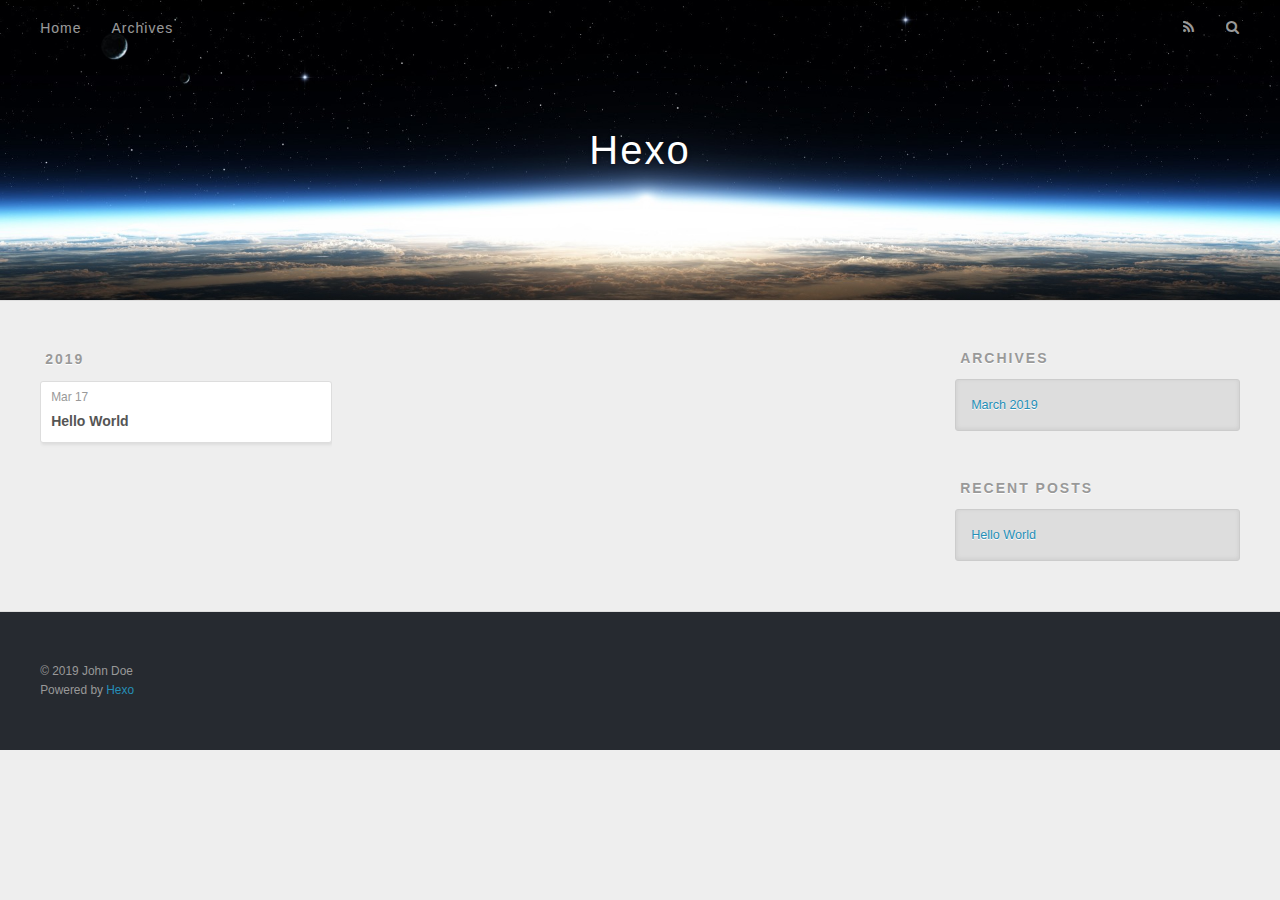
==== archives/index.html @ 3cbba515 "Site updated: 2019-03-17 15:54:15" ====
<!DOCTYPE html>
<html>
<head><meta name="generator" content="Hexo 3.8.0">
  <meta charset="utf-8">
  

  
  <title>Archives | Hexo</title>
  <meta name="viewport" content="width=device-width, initial-scale=1, maximum-scale=1">
  <meta property="og:type" content="website">
<meta property="og:title" content="Hexo">
<meta property="og:url" content="https://mydiplomacy.github.io/archives/index.html">
<meta property="og:site_name" content="Hexo">
<meta property="og:locale" content="default">
<meta name="twitter:card" content="summary">
<meta name="twitter:title" content="Hexo">
  
    <link rel="alternate" href="/atom.xml" title="Hexo" type="application/atom+xml">
  
  
    <link rel="icon" href="/favicon.png">
  
  
    <link href="//fonts.googleapis.com/css?family=Source+Code+Pro" rel="stylesheet" type="text/css">
  
  <link rel="stylesheet" href="/css/style.css">
</head>
</html>
<body>
  <div id="container">
    <div id="wrap">
      <header id="header">
  <div id="banner"></div>
  <div id="header-outer" class="outer">
    <div id="header-title" class="inner">
      <h1 id="logo-wrap">
        <a href="/" id="logo">Hexo</a>
      </h1>
      
    </div>
    <div id="header-inner" class="inner">
      <nav id="main-nav">
        <a id="main-nav-toggle" class="nav-icon"></a>
        
          <a class="main-nav-link" href="/">Home</a>
        
          <a class="main-nav-link" href="/archives">Archives</a>
        
      </nav>
      <nav id="sub-nav">
        
          <a id="nav-rss-link" class="nav-icon" href="/atom.xml" title="RSS Feed"></a>
        
        <a id="nav-search-btn" class="nav-icon" title="Search"></a>
      </nav>
      <div id="search-form-wrap">
        <form action="//google.com/search" method="get" accept-charset="UTF-8" class="search-form"><input type="search" name="q" class="search-form-input" placeholder="Search"><button type="submit" class="search-form-submit">&#xF002;</button><input type="hidden" name="sitesearch" value="https://mydiplomacy.github.io"></form>
      </div>
    </div>
  </div>
</header>
      <div class="outer">
        <section id="main">
  
  
    
    
      
      
      <section class="archives-wrap">
        <div class="archive-year-wrap">
          <a href="/archives/2019" class="archive-year">2019</a>
        </div>
        <div class="archives">
    
    <article class="archive-article archive-type-post">
  <div class="archive-article-inner">
    <header class="archive-article-header">
      <a href="/2019/03/17/hello-world/" class="archive-article-date">
  <time datetime="2019-03-17T07:29:22.862Z" itemprop="datePublished">Mar 17</time>
</a>
      
  
    <h1 itemprop="name">
      <a class="archive-article-title" href="/2019/03/17/hello-world/">Hello World</a>
    </h1>
  

    </header>
  </div>
</article>
  
  
    </div></section>
  


</section>
        
          <aside id="sidebar">
  
    

  
    

  
    
  
    
  <div class="widget-wrap">
    <h3 class="widget-title">Archives</h3>
    <div class="widget">
      <ul class="archive-list"><li class="archive-list-item"><a class="archive-list-link" href="/archives/2019/03/">March 2019</a></li></ul>
    </div>
  </div>


  
    
  <div class="widget-wrap">
    <h3 class="widget-title">Recent Posts</h3>
    <div class="widget">
      <ul>
        
          <li>
            <a href="/2019/03/17/hello-world/">Hello World</a>
          </li>
        
      </ul>
    </div>
  </div>

  
</aside>
        
      </div>
      <footer id="footer">
  
  <div class="outer">
    <div id="footer-info" class="inner">
      &copy; 2019 John Doe<br>
      Powered by <a href="http://hexo.io/" target="_blank">Hexo</a>
    </div>
  </div>
</footer>
    </div>
    <nav id="mobile-nav">
  
    <a href="/" class="mobile-nav-link">Home</a>
  
    <a href="/archives" class="mobile-nav-link">Archives</a>
  
</nav>
    

<script src="//ajax.googleapis.com/ajax/libs/jquery/2.0.3/jquery.min.js"></script>


  <link rel="stylesheet" href="/fancybox/jquery.fancybox.css">
  <script src="/fancybox/jquery.fancybox.pack.js"></script>


<script src="/js/script.js"></script>



  </div>
</body>
</html>
---- css/style.css ----
body {
  width: 100%;
}
body:before,
body:after {
  content: "";
  display: table;
}
body:after {
  clear: both;
}
html,
body,
div,
span,
applet,
object,
iframe,
h1,
h2,
h3,
h4,
h5,
h6,
p,
blockquote,
pre,
a,
abbr,
acronym,
address,
big,
cite,
code,
del,
dfn,
em,
img,
ins,
kbd,
q,
s,
samp,
small,
strike,
strong,
sub,
sup,
tt,
var,
dl,
dt,
dd,
ol,
ul,
li,
fieldset,
form,
label,
legend,
table,
caption,
tbody,
tfoot,
thead,
tr,
th,
td {
  margin: 0;
  padding: 0;
  border: 0;
  outline: 0;
  font-weight: inherit;
  font-style: inherit;
  font-family: inherit;
  font-size: 100%;
  vertical-align: baseline;
}
body {
  line-height: 1;
  color: #000;
  background: #fff;
}
ol,
ul {
  list-style: none;
}
table {
  border-collapse: separate;
  border-spacing: 0;
  vertical-align: middle;
}
caption,
th,
td {
  text-align: left;
  font-weight: normal;
  vertical-align: middle;
}
a img {
  border: none;
}
input,
button {
  margin: 0;
  padding: 0;
}
input::-moz-focus-inner,
button::-moz-focus-inner {
  border: 0;
  padding: 0;
}
@font-face {
  font-family: FontAwesome;
  font-style: normal;
  font-weight: normal;
  src: url("fonts/fontawesome-webfont.eot?v=#4.0.3");
  src: url("fonts/fontawesome-webfont.eot?#iefix&v=#4.0.3") format("embedded-opentype"), url("fonts/fontawesome-webfont.woff?v=#4.0.3") format("woff"), url("fonts/fontawesome-webfont.ttf?v=#4.0.3") format("truetype"), url("fonts/fontawesome-webfont.svg#fontawesomeregular?v=#4.0.3") format("svg");
}
html,
body,
#container {
  height: 100%;
}
body {
  background: #eee;
  font: 14px -apple-system, BlinkMacSystemFont, "Segoe UI", "Roboto", "Oxygen", "Ubuntu", "Cantarell", "Fira Sans", "Droid Sans", "Helvetica Neue", sans-serif;
  -webkit-text-size-adjust: 100%;
}
.outer {
  max-width: 1220px;
  margin: 0 auto;
  padding: 0 20px;
}
.outer:before,
.outer:after {
  content: "";
  display: table;
}
.outer:after {
  clear: both;
}
.inner {
  display: inline;
  float: left;
  width: 98.33333333333333%;
  margin: 0 0.833333333333333%;
}
.left,
.alignleft {
  float: left;
}
.right,
.alignright {
  float: right;
}
.clear {
  clear: both;
}
#container {
  position: relative;
}
.mobile-nav-on {
  overflow: hidden;
}
#wrap {
  height: 100%;
  width: 100%;
  position: absolute;
  top: 0;
  left: 0;
  -webkit-transition: 0.2s ease-out;
  -moz-transition: 0.2s ease-out;
  -ms-transition: 0.2s ease-out;
  transition: 0.2s ease-out;
  z-index: 1;
  background: #eee;
}
.mobile-nav-on #wrap {
  left: 280px;
}
@media screen and (min-width: 768px) {
  #main {
    display: inline;
    float: left;
    width: 73.33333333333333%;
    margin: 0 0.833333333333333%;
  }
}
.article-date,
.article-category-link,
.archive-year,
.widget-title {
  text-decoration: none;
  text-transform: uppercase;
  letter-spacing: 2px;
  color: #999;
  margin-bottom: 1em;
  margin-left: 5px;
  line-height: 1em;
  text-shadow: 0 1px #fff;
  font-weight: bold;
}
.article-inner,
.archive-article-inner {
  background: #fff;
  -webkit-box-shadow: 1px 2px 3px #ddd;
  box-shadow: 1px 2px 3px #ddd;
  border: 1px solid #ddd;
  border-radius: 3px;
}
.article-entry h1,
.widget h1 {
  font-size: 2em;
}
.article-entry h2,
.widget h2 {
  font-size: 1.5em;
}
.article-entry h3,
.widget h3 {
  font-size: 1.3em;
}
.article-entry h4,
.widget h4 {
  font-size: 1.2em;
}
.article-entry h5,
.widget h5 {
  font-size: 1em;
}
.article-entry h6,
.widget h6 {
  font-size: 1em;
  color: #999;
}
.article-entry hr,
.widget hr {
  border: 1px dashed #ddd;
}
.article-entry strong,
.widget strong {
  font-weight: bold;
}
.article-entry em,
.widget em,
.article-entry cite,
.widget cite {
  font-style: italic;
}
.article-entry sup,
.widget sup,
.article-entry sub,
.widget sub {
  font-size: 0.75em;
  line-height: 0;
  position: relative;
  vertical-align: baseline;
}
.article-entry sup,
.widget sup {
  top: -0.5em;
}
.article-entry sub,
.widget sub {
  bottom: -0.2em;
}
.article-entry small,
.widget small {
  font-size: 0.85em;
}
.article-entry acronym,
.widget acronym,
.article-entry abbr,
.widget abbr {
  border-bottom: 1px dotted;
}
.article-entry ul,
.widget ul,
.article-entry ol,
.widget ol,
.article-entry dl,
.widget dl {
  margin: 0 20px;
  line-height: 1.6em;
}
.article-entry ul ul,
.widget ul ul,
.article-entry ol ul,
.widget ol ul,
.article-entry ul ol,
.widget ul ol,
.article-entry ol ol,
.widget ol ol {
  margin-top: 0;
  margin-bottom: 0;
}
.article-entry ul,
.widget ul {
  list-style: disc;
}
.article-entry ol,
.widget ol {
  list-style: decimal;
}
.article-entry dt,
.widget dt {
  font-weight: bold;
}
#header {
  height: 300px;
  position: relative;
  border-bottom: 1px solid #ddd;
}
#header:before,
#header:after {
  content: "";
  position: absolute;
  left: 0;
  right: 0;
  height: 40px;
}
#header:before {
  top: 0;
  background: -webkit-linear-gradient(rgba(0,0,0,0.2), transparent);
  background: -moz-linear-gradient(rgba(0,0,0,0.2), transparent);
  background: -ms-linear-gradient(rgba(0,0,0,0.2), transparent);
  background: linear-gradient(rgba(0,0,0,0.2), transparent);
}
#header:after {
  bottom: 0;
  background: -webkit-linear-gradient(transparent, rgba(0,0,0,0.2));
  background: -moz-linear-gradient(transparent, rgba(0,0,0,0.2));
  background: -ms-linear-gradient(transparent, rgba(0,0,0,0.2));
  background: linear-gradient(transparent, rgba(0,0,0,0.2));
}
#header-outer {
  height: 100%;
  position: relative;
}
#header-inner {
  position: relative;
  overflow: hidden;
}
#banner {
  position: absolute;
  top: 0;
  left: 0;
  width: 100%;
  height: 100%;
  background: url("images/banner.jpg") center #000;
  -webkit-background-size: cover;
  -moz-background-size: cover;
  background-size: cover;
  z-index: -1;
}
#header-title {
  text-align: center;
  height: 40px;
  position: absolute;
  top: 50%;
  left: 0;
  margin-top: -20px;
}
#logo,
#subtitle {
  text-decoration: none;
  color: #fff;
  font-weight: 300;
  text-shadow: 0 1px 4px rgba(0,0,0,0.3);
}
#logo {
  font-size: 40px;
  line-height: 40px;
  letter-spacing: 2px;
}
#subtitle {
  font-size: 16px;
  line-height: 16px;
  letter-spacing: 1px;
}
#subtitle-wrap {
  margin-top: 16px;
}
#main-nav {
  float: left;
  margin-left: -15px;
}
.nav-icon,
.main-nav-link {
  float: left;
  color: #fff;
  opacity: 0.6;
  text-decoration: none;
  text-shadow: 0 1px rgba(0,0,0,0.2);
  -webkit-transition: opacity 0.2s;
  -moz-transition: opacity 0.2s;
  -ms-transition: opacity 0.2s;
  transition: opacity 0.2s;
  display: block;
  padding: 20px 15px;
}
.nav-icon:hover,
.main-nav-link:hover {
  opacity: 1;
}
.nav-icon {
  font-family: FontAwesome;
  text-align: center;
  font-size: 14px;
  width: 14px;
  height: 14px;
  padding: 20px 15px;
  position: relative;
  cursor: pointer;
}
.main-nav-link {
  font-weight: 300;
  letter-spacing: 1px;
}
@media screen and (max-width: 479px) {
  .main-nav-link {
    display: none;
  }
}
#main-nav-toggle {
  display: none;
}
#main-nav-toggle:before {
  content: "\f0c9";
}
@media screen and (max-width: 479px) {
  #main-nav-toggle {
    display: block;
  }
}
#sub-nav {
  float: right;
  margin-right: -15px;
}
#nav-rss-link:before {
  content: "\f09e";
}
#nav-search-btn:before {
  content: "\f002";
}
#search-form-wrap {
  position: absolute;
  top: 15px;
  width: 150px;
  height: 30px;
  right: -150px;
  opacity: 0;
  -webkit-transition: 0.2s ease-out;
  -moz-transition: 0.2s ease-out;
  -ms-transition: 0.2s ease-out;
  transition: 0.2s ease-out;
}
#search-form-wrap.on {
  opacity: 1;
  right: 0;
}
@media screen and (max-width: 479px) {
  #search-form-wrap {
    width: 100%;
    right: -100%;
  }
}
.search-form {
  position: absolute;
  top: 0;
  left: 0;
  right: 0;
  background: #fff;
  padding: 5px 15px;
  border-radius: 15px;
  -webkit-box-shadow: 0 0 10px rgba(0,0,0,0.3);
  box-shadow: 0 0 10px rgba(0,0,0,0.3);
}
.search-form-input {
  border: none;
  background: none;
  color: #555;
  width: 100%;
  font: 13px -apple-system, BlinkMacSystemFont, "Segoe UI", "Roboto", "Oxygen", "Ubuntu", "Cantarell", "Fira Sans", "Droid Sans", "Helvetica Neue", sans-serif;
  outline: none;
}
.search-form-input::-webkit-search-results-decoration,
.search-form-input::-webkit-search-cancel-button {
  -webkit-appearance: none;
}
.search-form-submit {
  position: absolute;
  top: 50%;
  right: 10px;
  margin-top: -7px;
  font: 13px FontAwesome;
  border: none;
  background: none;
  color: #bbb;
  cursor: pointer;
}
.search-form-submit:hover,
.search-form-submit:focus {
  color: #777;
}
.article {
  margin: 50px 0;
}
.article-inner {
  overflow: hidden;
}
.article-meta:before,
.article-meta:after {
  content: "";
  display: table;
}
.article-meta:after {
  clear: both;
}
.article-date {
  float: left;
}
.article-category {
  float: left;
  line-height: 1em;
  color: #ccc;
  text-shadow: 0 1px #fff;
  margin-left: 8px;
}
.article-category:before {
  content: "\2022";
}
.article-category-link {
  margin: 0 12px 1em;
}
.article-header {
  padding: 20px 20px 0;
}
.article-title {
  text-decoration: none;
  font-size: 2em;
  font-weight: bold;
  color: #555;
  line-height: 1.1em;
  -webkit-transition: color 0.2s;
  -moz-transition: color 0.2s;
  -ms-transition: color 0.2s;
  transition: color 0.2s;
}
a.article-title:hover {
  color: #258fb8;
}
.article-entry {
  color: #555;
  padding: 0 20px;
}
.article-entry:before,
.article-entry:after {
  content: "";
  display: table;
}
.article-entry:after {
  clear: both;
}
.article-entry p,
.article-entry table {
  line-height: 1.6em;
  margin: 1.6em 0;
}
.article-entry h1,
.article-entry h2,
.article-entry h3,
.article-entry h4,
.article-entry h5,
.article-entry h6 {
  font-weight: bold;
}
.article-entry h1,
.article-entry h2,
.article-entry h3,
.article-entry h4,
.article-entry h5,
.article-entry h6 {
  line-height: 1.1em;
  margin: 1.1em 0;
}
.article-entry a {
  color: #258fb8;
  text-decoration: none;
}
.article-entry a:hover {
  text-decoration: underline;
}
.article-entry ul,
.article-entry ol,
.article-entry dl {
  margin-top: 1.6em;
  margin-bottom: 1.6em;
}
.article-entry img,
.article-entry video {
  max-width: 100%;
  height: auto;
  display: block;
  margin: auto;
}
.article-entry iframe {
  border: none;
}
.article-entry table {
  width: 100%;
  border-collapse: collapse;
  border-spacing: 0;
}
.article-entry th {
  font-weight: bold;
  border-bottom: 3px solid #ddd;
  padding-bottom: 0.5em;
}
.article-entry td {
  border-bottom: 1px solid #ddd;
  padding: 10px 0;
}
.article-entry blockquote {
  font-family: Georgia, "Times New Roman", serif;
  font-size: 1.4em;
  margin: 1.6em 20px;
  text-align: center;
}
.article-entry blockquote footer {
  font-size: 14px;
  margin: 1.6em 0;
  font-family: -apple-system, BlinkMacSystemFont, "Segoe UI", "Roboto", "Oxygen", "Ubuntu", "Cantarell", "Fira Sans", "Droid Sans", "Helvetica Neue", sans-serif;
}
.article-entry blockquote footer cite:before {
  content: "—";
  padding: 0 0.5em;
}
.article-entry .pullquote {
  text-align: left;
  width: 45%;
  margin: 0;
}
.article-entry .pullquote.left {
  margin-left: 0.5em;
  margin-right: 1em;
}
.article-entry .pullquote.right {
  margin-right: 0.5em;
  margin-left: 1em;
}
.article-entry .caption {
  color: #999;
  display: block;
  font-size: 0.9em;
  margin-top: 0.5em;
  position: relative;
  text-align: center;
}
.article-entry .video-container {
  position: relative;
  padding-top: 56.25%;
  height: 0;
  overflow: hidden;
}
.article-entry .video-container iframe,
.article-entry .video-container object,
.article-entry .video-container embed {
  position: absolute;
  top: 0;
  left: 0;
  width: 100%;
  height: 100%;
  margin-top: 0;
}
.article-more-link a {
  display: inline-block;
  line-height: 1em;
  padding: 6px 15px;
  border-radius: 15px;
  background: #eee;
  color: #999;
  text-shadow: 0 1px #fff;
  text-decoration: none;
}
.article-more-link a:hover {
  background: #258fb8;
  color: #fff;
  text-decoration: none;
  text-shadow: 0 1px #1e7293;
}
.article-footer {
  font-size: 0.85em;
  line-height: 1.6em;
  border-top: 1px solid #ddd;
  padding-top: 1.6em;
  margin: 0 20px 20px;
}
.article-footer:before,
.article-footer:after {
  content: "";
  display: table;
}
.article-footer:after {
  clear: both;
}
.article-footer a {
  color: #999;
  text-decoration: none;
}
.article-footer a:hover {
  color: #555;
}
.article-tag-list-item {
  float: left;
  margin-right: 10px;
}
.article-tag-list-link:before {
  content: "#";
}
.article-comment-link {
  float: right;
}
.article-comment-link:before {
  content: "\f075";
  font-family: FontAwesome;
  padding-right: 8px;
}
.article-share-link {
  cursor: pointer;
  float: right;
  margin-left: 20px;
}
.article-share-link:before {
  content: "\f064";
  font-family: FontAwesome;
  padding-right: 6px;
}
#article-nav {
  position: relative;
}
#article-nav:before,
#article-nav:after {
  content: "";
  display: table;
}
#article-nav:after {
  clear: both;
}
@media screen and (min-width: 768px) {
  #article-nav {
    margin: 50px 0;
  }
  #article-nav:before {
    width: 8px;
    height: 8px;
    position: absolute;
    top: 50%;
    left: 50%;
    margin-top: -4px;
    margin-left: -4px;
    content: "";
    border-radius: 50%;
    background: #ddd;
    -webkit-box-shadow: 0 1px 2px #fff;
    box-shadow: 0 1px 2px #fff;
  }
}
.article-nav-link-wrap {
  text-decoration: none;
  text-shadow: 0 1px #fff;
  color: #999;
  -webkit-box-sizing: border-box;
  -moz-box-sizing: border-box;
  box-sizing: border-box;
  margin-top: 50px;
  text-align: center;
  display: block;
}
.article-nav-link-wrap:hover {
  color: #555;
}
@media screen and (min-width: 768px) {
  .article-nav-link-wrap {
    width: 50%;
    margin-top: 0;
  }
}
@media screen and (min-width: 768px) {
  #article-nav-newer {
    float: left;
    text-align: right;
    padding-right: 20px;
  }
}
@media screen and (min-width: 768px) {
  #article-nav-older {
    float: right;
    text-align: left;
    padding-left: 20px;
  }
}
.article-nav-caption {
  text-transform: uppercase;
  letter-spacing: 2px;
  color: #ddd;
  line-height: 1em;
  font-weight: bold;
}
#article-nav-newer .article-nav-caption {
  margin-right: -2px;
}
.article-nav-title {
  font-size: 0.85em;
  line-height: 1.6em;
  margin-top: 0.5em;
}
.article-share-box {
  position: absolute;
  display: none;
  background: #fff;
  -webkit-box-shadow: 1px 2px 10px rgba(0,0,0,0.2);
  box-shadow: 1px 2px 10px rgba(0,0,0,0.2);
  border-radius: 3px;
  margin-left: -145px;
  overflow: hidden;
  z-index: 1;
}
.article-share-box.on {
  display: block;
}
.article-share-input {
  width: 100%;
  background: none;
  -webkit-box-sizing: border-box;
  -moz-box-sizing: border-box;
  box-sizing: border-box;
  font: 14px -apple-system, BlinkMacSystemFont, "Segoe UI", "Roboto", "Oxygen", "Ubuntu", "Cantarell", "Fira Sans", "Droid Sans", "Helvetica Neue", sans-serif;
  padding: 0 15px;
  color: #555;
  outline: none;
  border: 1px solid #ddd;
  border-radius: 3px 3px 0 0;
  height: 36px;
  line-height: 36px;
}
.article-share-links {
  background: #eee;
}
.article-share-links:before,
.article-share-links:after {
  content: "";
  display: table;
}
.article-share-links:after {
  clear: both;
}
.article-share-twitter,
.article-share-facebook,
.article-share-pinterest,
.article-share-google {
  width: 50px;
  height: 36px;
  display: block;
  float: left;
  position: relative;
  color: #999;
  text-shadow: 0 1px #fff;
}
.article-share-twitter:before,
.article-share-facebook:before,
.article-share-pinterest:before,
.article-share-google:before {
  font-size: 20px;
  font-family: FontAwesome;
  width: 20px;
  height: 20px;
  position: absolute;
  top: 50%;
  left: 50%;
  margin-top: -10px;
  margin-left: -10px;
  text-align: center;
}
.article-share-twitter:hover,
.article-share-facebook:hover,
.article-share-pinterest:hover,
.article-share-google:hover {
  color: #fff;
}
.article-share-twitter:before {
  content: "\f099";
}
.article-share-twitter:hover {
  background: #00aced;
  text-shadow: 0 1px #008abe;
}
.article-share-facebook:before {
  content: "\f09a";
}
.article-share-facebook:hover {
  background: #3b5998;
  text-shadow: 0 1px #2f477a;
}
.article-share-pinterest:before {
  content: "\f0d2";
}
.article-share-pinterest:hover {
  background: #cb2027;
  text-shadow: 0 1px #a21a1f;
}
.article-share-google:before {
  content: "\f0d5";
}
.article-share-google:hover {
  background: #dd4b39;
  text-shadow: 0 1px #be3221;
}
.article-gallery {
  background: #000;
  position: relative;
}
.article-gallery-photos {
  position: relative;
  overflow: hidden;
}
.article-gallery-img {
  display: none;
  max-width: 100%;
}
.article-gallery-img:first-child {
  display: block;
}
.article-gallery-img.loaded {
  position: absolute;
  display: block;
}
.article-gallery-img img {
  display: block;
  max-width: 100%;
  margin: 0 auto;
}
#comments {
  background: #fff;
  -webkit-box-shadow: 1px 2px 3px #ddd;
  box-shadow: 1px 2px 3px #ddd;
  padding: 20px;
  border: 1px solid #ddd;
  border-radius: 3px;
  margin: 50px 0;
}
#comments a {
  color: #258fb8;
}
.archives-wrap {
  margin: 50px 0;
}
.archives:before,
.archives:after {
  content: "";
  display: table;
}
.archives:after {
  clear: both;
}
.archive-year-wrap {
  margin-bottom: 1em;
}
.archives {
  -webkit-column-gap: 10px;
  -moz-column-gap: 10px;
  column-gap: 10px;
}
@media screen and (min-width: 480px) and (max-width: 767px) {
  .archives {
    -webkit-column-count: 2;
    -moz-column-count: 2;
    column-count: 2;
  }
}
@media screen and (min-width: 768px) {
  .archives {
    -webkit-column-count: 3;
    -moz-column-count: 3;
    column-count: 3;
  }
}
.archive-article {
  -webkit-column-break-inside: avoid;
  page-break-inside: avoid;
  overflow: hidden;
  break-inside: avoid-column;
}
.archive-article-inner {
  padding: 10px;
  margin-bottom: 15px;
}
.archive-article-title {
  text-decoration: none;
  font-weight: bold;
  color: #555;
  -webkit-transition: color 0.2s;
  -moz-transition: color 0.2s;
  -ms-transition: color 0.2s;
  transition: color 0.2s;
  line-height: 1.6em;
}
.archive-article-title:hover {
  color: #258fb8;
}
.archive-article-footer {
  margin-top: 1em;
}
.archive-article-date {
  color: #999;
  text-decoration: none;
  font-size: 0.85em;
  line-height: 1em;
  margin-bottom: 0.5em;
  display: block;
}
#page-nav {
  margin: 50px auto;
  background: #fff;
  -webkit-box-shadow: 1px 2px 3px #ddd;
  box-shadow: 1px 2px 3px #ddd;
  border: 1px solid #ddd;
  border-radius: 3px;
  text-align: center;
  color: #999;
  overflow: hidden;
}
#page-nav:before,
#page-nav:after {
  content: "";
  display: table;
}
#page-nav:after {
  clear: both;
}
#page-nav a,
#page-nav span {
  padding: 10px 20px;
  line-height: 1;
  height: 2ex;
}
#page-nav a {
  color: #999;
  text-decoration: none;
}
#page-nav a:hover {
  background: #999;
  color: #fff;
}
#page-nav .prev {
  float: left;
}
#page-nav .next {
  float: right;
}
#page-nav .page-number {
  display: inline-block;
}
@media screen and (max-width: 479px) {
  #page-nav .page-number {
    display: none;
  }
}
#page-nav .current {
  color: #555;
  font-weight: bold;
}
#page-nav .space {
  color: #ddd;
}
#footer {
  background: #262a30;
  padding: 50px 0;
  border-top: 1px solid #ddd;
  color: #999;
}
#footer a {
  color: #258fb8;
  text-decoration: none;
}
#footer a:hover {
  text-decoration: underline;
}
#footer-info {
  line-height: 1.6em;
  font-size: 0.85em;
}
.article-entry pre,
.article-entry .highlight {
  background: #2d2d2d;
  margin: 0 -20px;
  padding: 15px 20px;
  border-style: solid;
  border-color: #ddd;
  border-width: 1px 0;
  overflow: auto;
  color: #ccc;
  line-height: 22.400000000000002px;
}
.article-entry .highlight .gutter pre,
.article-entry .gist .gist-file .gist-data .line-numbers {
  color: #666;
  font-size: 0.85em;
}
.article-entry pre,
.article-entry code {
  font-family: "Source Code Pro", Consolas, Monaco, Menlo, Consolas, monospace;
}
.article-entry code {
  background: #eee;
  text-shadow: 0 1px #fff;
  padding: 0 0.3em;
}
.article-entry pre code {
  background: none;
  text-shadow: none;
  padding: 0;
}
.article-entry .highlight pre {
  border: none;
  margin: 0;
  padding: 0;
}
.article-entry .highlight table {
  margin: 0;
  width: auto;
}
.article-entry .highlight td {
  border: none;
  padding: 0;
}
.article-entry .highlight figcaption {
  font-size: 0.85em;
  color: #999;
  line-height: 1em;
  margin-bottom: 1em;
}
.article-entry .highlight figcaption:before,
.article-entry .highlight figcaption:after {
  content: "";
  display: table;
}
.article-entry .highlight figcaption:after {
  clear: both;
}
.article-entry .highlight figcaption a {
  float: right;
}
.article-entry .highlight .gutter pre {
  text-align: right;
  padding-right: 20px;
}
.article-entry .highlight .line {
  height: 22.400000000000002px;
}
.article-entry .highlight .line.marked {
  background: #515151;
}
.article-entry .gist {
  margin: 0 -20px;
  border-style: solid;
  border-color: #ddd;
  border-width: 1px 0;
  background: #2d2d2d;
  padding: 15px 20px 15px 0;
}
.article-entry .gist .gist-file {
  border: none;
  font-family: "Source Code Pro", Consolas, Monaco, Menlo, Consolas, monospace;
  margin: 0;
}
.article-entry .gist .gist-file .gist-data {
  background: none;
  border: none;
}
.article-entry .gist .gist-file .gist-data .line-numbers {
  background: none;
  border: none;
  padding: 0 20px 0 0;
}
.article-entry .gist .gist-file .gist-data .line-data {
  padding: 0 !important;
}
.article-entry .gist .gist-file .highlight {
  margin: 0;
  padding: 0;
  border: none;
}
.article-entry .gist .gist-file .gist-meta {
  background: #2d2d2d;
  color: #999;
  font: 0.85em -apple-system, BlinkMacSystemFont, "Segoe UI", "Roboto", "Oxygen", "Ubuntu", "Cantarell", "Fira Sans", "Droid Sans", "Helvetica Neue", sans-serif;
  text-shadow: 0 0;
  padding: 0;
  margin-top: 1em;
  margin-left: 20px;
}
.article-entry .gist .gist-file .gist-meta a {
  color: #258fb8;
  font-weight: normal;
}
.article-entry .gist .gist-file .gist-meta a:hover {
  text-decoration: underline;
}
pre .comment,
pre .title {
  color: #999;
}
pre .variable,
pre .attribute,
pre .tag,
pre .regexp,
pre .ruby .constant,
pre .xml .tag .title,
pre .xml .pi,
pre .xml .doctype,
pre .html .doctype,
pre .css .id,
pre .css .class,
pre .css .pseudo {
  color: #f2777a;
}
pre .number,
pre .preprocessor,
pre .built_in,
pre .literal,
pre .params,
pre .constant {
  color: #f99157;
}
pre .class,
pre .ruby .class .title,
pre .css .rules .attribute {
  color: #9c9;
}
pre .string,
pre .value,
pre .inheritance,
pre .header,
pre .ruby .symbol,
pre .xml .cdata {
  color: #9c9;
}
pre .css .hexcolor {
  color: #6cc;
}
pre .function,
pre .python .decorator,
pre .python .title,
pre .ruby .function .title,
pre .ruby .title .keyword,
pre .perl .sub,
pre .javascript .title,
pre .coffeescript .title {
  color: #69c;
}
pre .keyword,
pre .javascript .function {
  color: #c9c;
}
@media screen and (max-width: 479px) {
  #mobile-nav {
    position: absolute;
    top: 0;
    left: 0;
    width: 280px;
    height: 100%;
    background: #191919;
    border-right: 1px solid #fff;
  }
}
@media screen and (max-width: 479px) {
  .mobile-nav-link {
    display: block;
    color: #999;
    text-decoration: none;
    padding: 15px 20px;
    font-weight: bold;
  }
  .mobile-nav-link:hover {
    color: #fff;
  }
}
@media screen and (min-width: 768px) {
  #sidebar {
    display: inline;
    float: left;
    width: 23.333333333333332%;
    margin: 0 0.833333333333333%;
  }
}
.widget-wrap {
  margin: 50px 0;
}
.widget {
  color: #777;
  text-shadow: 0 1px #fff;
  background: #ddd;
  -webkit-box-shadow: 0 -1px 4px #ccc inset;
  box-shadow: 0 -1px 4px #ccc inset;
  border: 1px solid #ccc;
  padding: 15px;
  border-radius: 3px;
}
.widget a {
  color: #258fb8;
  text-decoration: none;
}
.widget a:hover {
  text-decoration: underline;
}
.widget ul ul,
.widget ol ul,
.widget dl ul,
.widget ul ol,
.widget ol ol,
.widget dl ol,
.widget ul dl,
.widget ol dl,
.widget dl dl {
  margin-left: 15px;
  list-style: disc;
}
.widget {
  line-height: 1.6em;
  word-wrap: break-word;
  font-size: 0.9em;
}
.widget ul,
.widget ol {
  list-style: none;
  margin: 0;
}
.widget ul ul,
.widget ol ul,
.widget ul ol,
.widget ol ol {
  margin: 0 20px;
}
.widget ul ul,
.widget ol ul {
  list-style: disc;
}
.widget ul ol,
.widget ol ol {
  list-style: decimal;
}
.category-list-count,
.tag-list-count,
.archive-list-count {
  padding-left: 5px;
  color: #999;
  font-size: 0.85em;
}
.category-list-count:before,
.tag-list-count:before,
.archive-list-count:before {
  content: "(";
}
.category-list-count:after,
.tag-list-count:after,
.archive-list-count:after {
  content: ")";
}
.tagcloud a {
  margin-right: 5px;
  display: inline-block;
}
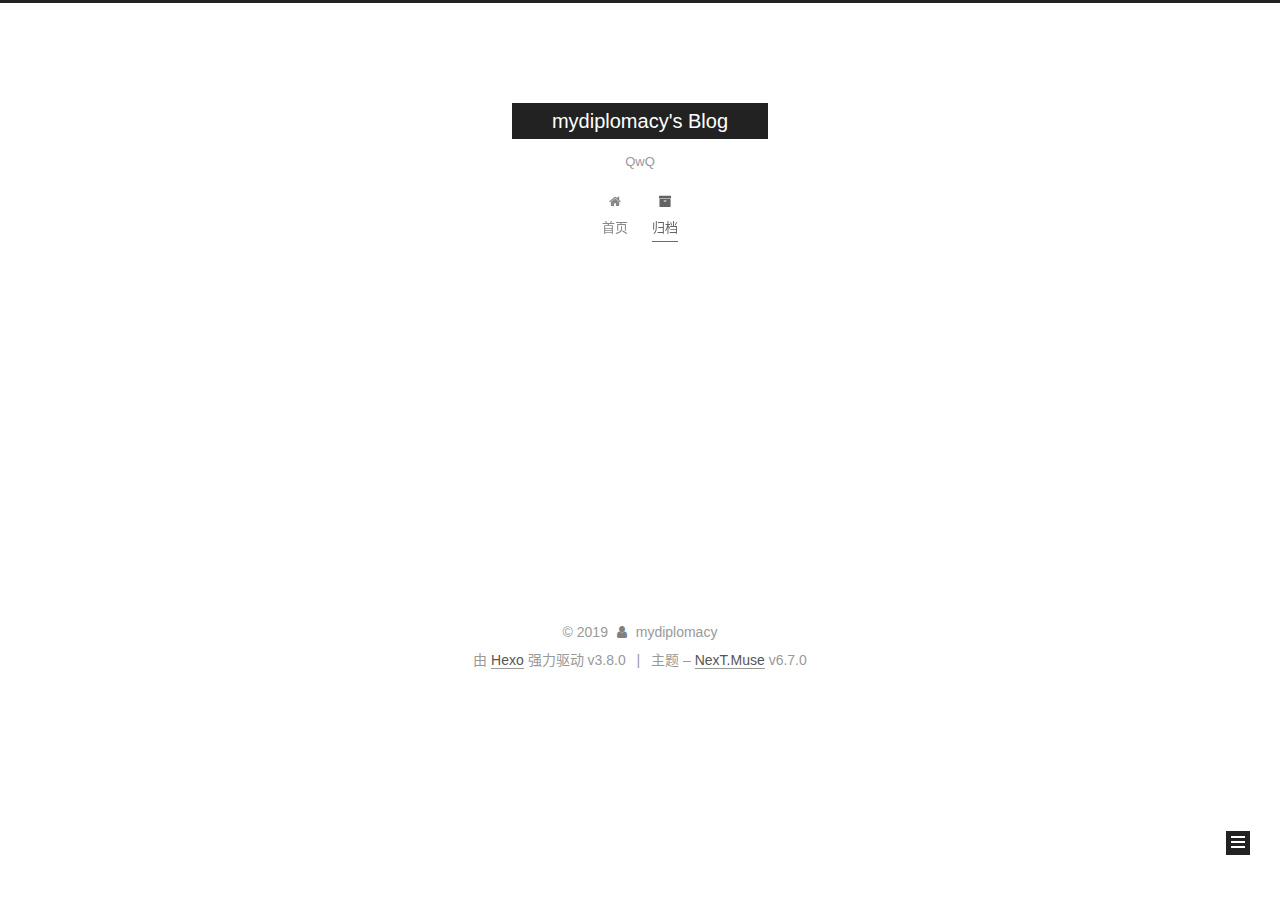
==== commit 3a6783bf: "Site updated: 2019-03-17 16:11:12" ====
--- a/archives/index.html
+++ b/archives/index.html
@@ -1,170 +1,604 @@
 <!DOCTYPE html>
-<html>
+
+
+
+
+
+
+
+
+
+
+
+
+  
+
+
+<html class="theme-next muse use-motion" lang="zh-CN">
 <head><meta name="generator" content="Hexo 3.8.0">
-  <meta charset="utf-8">
-  
-
-  
-  <title>Archives | Hexo</title>
-  <meta name="viewport" content="width=device-width, initial-scale=1, maximum-scale=1">
+  <meta charset="UTF-8">
+<meta http-equiv="X-UA-Compatible" content="IE=edge">
+<meta name="viewport" content="width=device-width, initial-scale=1, maximum-scale=2">
+<meta name="theme-color" content="#222">
+
+
+
+
+
+
+
+
+
+
+
+
+
+
+
+
+
+
+
+
+
+
+
+
+
+
+<link rel="stylesheet" href="/lib/font-awesome/css/font-awesome.min.css?v=4.6.2">
+
+<link rel="stylesheet" href="/css/main.css?v=6.7.0">
+
+
+  <link rel="apple-touch-icon" sizes="180x180" href="/images/apple-touch-icon-next.png?v=6.7.0">
+
+
+  <link rel="icon" type="image/png" sizes="32x32" href="/images/favicon-32x32-next.png?v=6.7.0">
+
+
+  <link rel="icon" type="image/png" sizes="16x16" href="/images/favicon-16x16-next.png?v=6.7.0">
+
+
+  <link rel="mask-icon" href="/images/logo.svg?v=6.7.0" color="#222">
+
+
+
+
+
+
+
+<script id="hexo.configurations">
+  var NexT = window.NexT || {};
+  var CONFIG = {
+    root: '/',
+    scheme: 'Muse',
+    version: '6.7.0',
+    sidebar: {"position":"left","display":"post","offset":12,"b2t":false,"scrollpercent":false,"onmobile":false},
+    fancybox: false,
+    fastclick: false,
+    lazyload: false,
+    tabs: true,
+    motion: {"enable":true,"async":false,"transition":{"post_block":"fadeIn","post_header":"slideDownIn","post_body":"slideDownIn","coll_header":"slideLeftIn","sidebar":"slideUpIn"}},
+    algolia: {
+      applicationID: '',
+      apiKey: '',
+      indexName: '',
+      hits: {"per_page":10},
+      labels: {"input_placeholder":"Search for Posts","hits_empty":"We didn't find any results for the search: ${query}","hits_stats":"${hits} results found in ${time} ms"}
+    }
+  };
+</script>
+
+
+  
+
+
+
+
   <meta property="og:type" content="website">
-<meta property="og:title" content="Hexo">
+<meta property="og:title" content="mydiplomacy&#39;s Blog">
 <meta property="og:url" content="https://mydiplomacy.github.io/archives/index.html">
-<meta property="og:site_name" content="Hexo">
-<meta property="og:locale" content="default">
+<meta property="og:site_name" content="mydiplomacy&#39;s Blog">
+<meta property="og:locale" content="zh-CN">
 <meta name="twitter:card" content="summary">
-<meta name="twitter:title" content="Hexo">
-  
-    <link rel="alternate" href="/atom.xml" title="Hexo" type="application/atom+xml">
-  
-  
-    <link rel="icon" href="/favicon.png">
-  
-  
-    <link href="//fonts.googleapis.com/css?family=Source+Code+Pro" rel="stylesheet" type="text/css">
-  
-  <link rel="stylesheet" href="/css/style.css">
+<meta name="twitter:title" content="mydiplomacy&#39;s Blog">
+
+
+
+
+
+
+  <link rel="canonical" href="https://mydiplomacy.github.io/archives/">
+
+
+
+<script id="page.configurations">
+  CONFIG.page = {
+    sidebar: "",
+  };
+</script>
+
+  <title>归档 | mydiplomacy's Blog</title>
+  
+
+
+
+
+
+
+
+
+
+
+
+
+  <noscript>
+  <style>
+  .use-motion .motion-element,
+  .use-motion .brand,
+  .use-motion .menu-item,
+  .sidebar-inner,
+  .use-motion .post-block,
+  .use-motion .pagination,
+  .use-motion .comments,
+  .use-motion .post-header,
+  .use-motion .post-body,
+  .use-motion .collection-title { opacity: initial; }
+
+  .use-motion .logo,
+  .use-motion .site-title,
+  .use-motion .site-subtitle {
+    opacity: initial;
+    top: initial;
+  }
+
+  .use-motion .logo-line-before i { left: initial; }
+  .use-motion .logo-line-after i { right: initial; }
+  </style>
+</noscript>
+
 </head>
-</html>
-<body>
-  <div id="container">
-    <div id="wrap">
-      <header id="header">
-  <div id="banner"></div>
-  <div id="header-outer" class="outer">
-    <div id="header-title" class="inner">
-      <h1 id="logo-wrap">
-        <a href="/" id="logo">Hexo</a>
-      </h1>
-      
+
+<body itemscope itemtype="http://schema.org/WebPage" lang="zh-CN">
+
+  
+  
+    
+  
+
+  <div class="container sidebar-position-left page-archive">
+    <div class="headband"></div>
+
+    <header id="header" class="header" itemscope itemtype="http://schema.org/WPHeader">
+      <div class="header-inner"><div class="site-brand-wrapper">
+  <div class="site-meta">
+    
+
+    <div class="custom-logo-site-title">
+      <a href="/" class="brand" rel="start">
+        <span class="logo-line-before"><i></i></span>
+        <span class="site-title">mydiplomacy's Blog</span>
+        <span class="logo-line-after"><i></i></span>
+      </a>
     </div>
-    <div id="header-inner" class="inner">
-      <nav id="main-nav">
-        <a id="main-nav-toggle" class="nav-icon"></a>
-        
-          <a class="main-nav-link" href="/">Home</a>
-        
-          <a class="main-nav-link" href="/archives">Archives</a>
-        
-      </nav>
-      <nav id="sub-nav">
-        
-          <a id="nav-rss-link" class="nav-icon" href="/atom.xml" title="RSS Feed"></a>
-        
-        <a id="nav-search-btn" class="nav-icon" title="Search"></a>
-      </nav>
-      <div id="search-form-wrap">
-        <form action="//google.com/search" method="get" accept-charset="UTF-8" class="search-form"><input type="search" name="q" class="search-form-input" placeholder="Search"><button type="submit" class="search-form-submit">&#xF002;</button><input type="hidden" name="sitesearch" value="https://mydiplomacy.github.io"></form>
+    
+      
+        <p class="site-subtitle">QwQ</p>
+      
+    
+    
+  </div>
+
+  <div class="site-nav-toggle">
+    <button aria-label="切换导航栏">
+      <span class="btn-bar"></span>
+      <span class="btn-bar"></span>
+      <span class="btn-bar"></span>
+    </button>
+  </div>
+</div>
+
+
+
+<nav class="site-nav">
+  
+    <ul id="menu" class="menu">
+      
+        
+        
+        
+          
+          <li class="menu-item menu-item-home">
+
+    
+    
+    
+      
+    
+
+    
+
+    <a href="/" rel="section"><i class="menu-item-icon fa fa-fw fa-home"></i> <br>首页</a>
+
+  </li>
+        
+        
+        
+          
+          <li class="menu-item menu-item-archives menu-item-active">
+
+    
+    
+    
+      
+    
+
+    
+
+    <a href="/archives/" rel="section"><i class="menu-item-icon fa fa-fw fa-archive"></i> <br>归档</a>
+
+  </li>
+
+      
+      
+    </ul>
+  
+
+  
+    
+
+    
+    
+      
+      
+    
+      
+      
+    
+    
+
+  
+
+
+  
+
+  
+</nav>
+
+
+
+  
+
+
+
+</div>
+    </header>
+
+    
+
+
+    <main id="main" class="main">
+      <div class="main-inner">
+        <div class="content-wrap">
+          
+          <div id="content" class="content">
+            
+
+  
+  
+  
+  <div class="post-block archive">
+    <div id="posts" class="posts-collapse">
+      <span class="archive-move-on"></span>
+
+      
+      <span class="archive-page-counter">
+        
+        
+        
+          
+        
+        嗯..! 目前共计 1 篇日志。 继续努力。
+      </span>
+      
+
+      
+
+        
+        
+        
+
+        
+          
+          <div class="collection-title">
+            <h1 class="archive-year" id="archive-year-2019">2019</h1>
+          </div>
+        
+        
+
+        
+
+  <article class="post post-type-normal" itemscope itemtype="http://schema.org/Article">
+    <header class="post-header">
+
+      <h2 class="post-title">
+        
+          <a class="post-title-link" href="/2019/03/17/hello-world/" itemprop="url">
+            
+              <span itemprop="name">Hello World</span>
+            
+          </a>
+        
+      </h2>
+
+      <div class="post-meta">
+        <time class="post-time" itemprop="dateCreated" datetime="2019-03-17T15:29:22+08:00" content="2019-03-17">
+          03-17
+        </time>
       </div>
+
+    </header>
+  </article>
+
+
+
+      
+
     </div>
   </div>
-</header>
-      <div class="outer">
-        <section id="main">
-  
-  
-    
-    
-      
-      
-      <section class="archives-wrap">
-        <div class="archive-year-wrap">
-          <a href="/archives/2019" class="archive-year">2019</a>
+  
+  
+  
+
+  
+
+
+
+          </div>
+          
+
         </div>
-        <div class="archives">
-    
-    <article class="archive-article archive-type-post">
-  <div class="archive-article-inner">
-    <header class="archive-article-header">
-      <a href="/2019/03/17/hello-world/" class="archive-article-date">
-  <time datetime="2019-03-17T07:29:22.862Z" itemprop="datePublished">Mar 17</time>
-</a>
-      
-  
-    <h1 itemprop="name">
-      <a class="archive-article-title" href="/2019/03/17/hello-world/">Hello World</a>
-    </h1>
-  
-
-    </header>
-  </div>
-</article>
-  
-  
-    </div></section>
-  
-
-
-</section>
-        
-          <aside id="sidebar">
-  
-    
-
-  
-    
-
-  
-    
-  
-    
-  <div class="widget-wrap">
-    <h3 class="widget-title">Archives</h3>
-    <div class="widget">
-      <ul class="archive-list"><li class="archive-list-item"><a class="archive-list-link" href="/archives/2019/03/">March 2019</a></li></ul>
+        
+          
+  
+  <div class="sidebar-toggle">
+    <div class="sidebar-toggle-line-wrap">
+      <span class="sidebar-toggle-line sidebar-toggle-line-first"></span>
+      <span class="sidebar-toggle-line sidebar-toggle-line-middle"></span>
+      <span class="sidebar-toggle-line sidebar-toggle-line-last"></span>
     </div>
   </div>
 
-
-  
-    
-  <div class="widget-wrap">
-    <h3 class="widget-title">Recent Posts</h3>
-    <div class="widget">
-      <ul>
-        
-          <li>
-            <a href="/2019/03/17/hello-world/">Hello World</a>
-          </li>
-        
-      </ul>
+  <aside id="sidebar" class="sidebar">
+    
+    <div class="sidebar-inner">
+
+      
+
+      
+
+      <div class="site-overview-wrap sidebar-panel sidebar-panel-active">
+        <div class="site-overview">
+          <div class="site-author motion-element" itemprop="author" itemscope itemtype="http://schema.org/Person">
+            
+              <p class="site-author-name" itemprop="name">mydiplomacy</p>
+              <p class="site-description motion-element" itemprop="description"></p>
+          </div>
+
+          
+            <nav class="site-state motion-element">
+              
+                <div class="site-state-item site-state-posts">
+                
+                  <a href="/archives/">
+                
+                    <span class="site-state-item-count">1</span>
+                    <span class="site-state-item-name">日志</span>
+                  </a>
+                </div>
+              
+
+              
+
+              
+            </nav>
+          
+
+          
+
+          
+
+          
+
+          
+          
+
+          
+            
+          
+          
+
+        </div>
+      </div>
+
+      
+
+      
+
     </div>
+  </aside>
+
+
+        
+      </div>
+    </main>
+
+    <footer id="footer" class="footer">
+      <div class="footer-inner">
+        <div class="copyright">&copy; <span itemprop="copyrightYear">2019</span>
+  <span class="with-love" id="animate">
+    <i class="fa fa-user"></i>
+  </span>
+  <span class="author" itemprop="copyrightHolder">mydiplomacy</span>
+
+  
+
+  
+</div>
+
+
+  <div class="powered-by">由 <a href="https://hexo.io" class="theme-link" rel="noopener" target="_blank">Hexo</a> 强力驱动 v3.8.0</div>
+
+
+
+  <span class="post-meta-divider">|</span>
+
+
+
+  <div class="theme-info">主题 – <a href="https://theme-next.org" class="theme-link" rel="noopener" target="_blank">NexT.Muse</a> v6.7.0</div>
+
+
+
+
+        
+
+
+
+
+
+
+
+
+        
+      </div>
+    </footer>
+
+    
+      <div class="back-to-top">
+        <i class="fa fa-arrow-up"></i>
+        
+      </div>
+    
+
+    
+
+    
+
+    
   </div>
 
   
-</aside>
-        
-      </div>
-      <footer id="footer">
-  
-  <div class="outer">
-    <div id="footer-info" class="inner">
-      &copy; 2019 John Doe<br>
-      Powered by <a href="http://hexo.io/" target="_blank">Hexo</a>
-    </div>
-  </div>
-</footer>
-    </div>
-    <nav id="mobile-nav">
-  
-    <a href="/" class="mobile-nav-link">Home</a>
-  
-    <a href="/archives" class="mobile-nav-link">Archives</a>
-  
-</nav>
-    
-
-<script src="//ajax.googleapis.com/ajax/libs/jquery/2.0.3/jquery.min.js"></script>
-
-
-  <link rel="stylesheet" href="/fancybox/jquery.fancybox.css">
-  <script src="/fancybox/jquery.fancybox.pack.js"></script>
-
-
-<script src="/js/script.js"></script>
-
-
-
-  </div>
+
+<script>
+  if (Object.prototype.toString.call(window.Promise) !== '[object Function]') {
+    window.Promise = null;
+  }
+</script>
+
+
+
+
+
+
+
+
+
+
+
+
+
+
+
+
+
+
+
+
+
+
+
+
+
+
+  
+  <script src="/lib/jquery/index.js?v=2.1.3"></script>
+
+  
+  <script src="/lib/velocity/velocity.min.js?v=1.2.1"></script>
+
+  
+  <script src="/lib/velocity/velocity.ui.min.js?v=1.2.1"></script>
+
+
+  
+
+
+  <script src="/js/src/utils.js?v=6.7.0"></script>
+
+  <script src="/js/src/motion.js?v=6.7.0"></script>
+
+
+
+  
+  
+
+  
+
+  
+
+
+  <script src="/js/src/bootstrap.js?v=6.7.0"></script>
+
+
+
+  
+
+
+
+  
+
+
+
+
+
+
+
+
+
+
+
+  
+
+
+
+
+
+  
+
+  
+
+  
+
+  
+
+  
+
+  
+
+  
+
+  
+
+  
+
+  
+
+  
+
+  
+
+  
+
 </body>
-</html>+</html>
--- a/css/main.css
+++ b/css/main.css
@@ -0,0 +1,2649 @@
+/* normalize.css v3.0.2 | MIT License | git.io/normalize */
+html {
+  font-family: sans-serif; /* 1 */
+  -ms-text-size-adjust: 100%; /* 2 */
+  -webkit-text-size-adjust: 100%; /* 2 */
+}
+body {
+  margin: 0;
+}
+article,
+aside,
+details,
+figcaption,
+figure,
+footer,
+header,
+hgroup,
+main,
+menu,
+nav,
+section,
+summary {
+  display: block;
+}
+audio,
+canvas,
+progress,
+video {
+  display: inline-block; /* 1 */
+  vertical-align: baseline; /* 2 */
+}
+audio:not([controls]) {
+  display: none;
+  height: 0;
+}
+[hidden],
+template {
+  display: none;
+}
+a {
+  background-color: transparent;
+}
+a:active,
+a:hover {
+  outline: 0;
+}
+abbr[title] {
+  border-bottom: 1px dotted;
+}
+b,
+strong {
+  font-weight: bold;
+}
+dfn {
+  font-style: italic;
+}
+h1 {
+  font-size: 2em;
+  margin: 0.67em 0;
+}
+mark {
+  background: #ff0;
+  color: #000;
+}
+small {
+  font-size: 80%;
+}
+sub,
+sup {
+  font-size: 75%;
+  line-height: 0;
+  position: relative;
+  vertical-align: baseline;
+}
+sup {
+  top: -0.5em;
+}
+sub {
+  bottom: -0.25em;
+}
+img {
+  border: 0;
+}
+svg:not(:root) {
+  overflow: hidden;
+}
+figure {
+  margin: 1em 40px;
+}
+hr {
+  -moz-box-sizing: content-box;
+  box-sizing: content-box;
+  height: 0;
+}
+pre {
+  overflow: auto;
+}
+code,
+kbd,
+pre,
+samp {
+  font-family: monospace, monospace;
+  font-size: 1em;
+}
+button,
+input,
+optgroup,
+select,
+textarea {
+  color: inherit; /* 1 */
+  font: inherit; /* 2 */
+  margin: 0; /* 3 */
+}
+button {
+  overflow: visible;
+}
+button,
+select {
+  text-transform: none;
+}
+button,
+html input[type="button"],
+input[type="reset"],
+input[type="submit"] {
+  -webkit-appearance: button; /* 2 */
+  cursor: pointer; /* 3 */
+}
+button[disabled],
+html input[disabled] {
+  cursor: default;
+}
+button::-moz-focus-inner,
+input::-moz-focus-inner {
+  border: 0;
+  padding: 0;
+}
+input {
+  line-height: normal;
+}
+input[type="checkbox"],
+input[type="radio"] {
+  box-sizing: border-box; /* 1 */
+  padding: 0; /* 2 */
+}
+input[type="number"]::-webkit-inner-spin-button,
+input[type="number"]::-webkit-outer-spin-button {
+  height: auto;
+}
+input[type="search"] {
+  -webkit-appearance: textfield; /* 1 */
+  -moz-box-sizing: content-box;
+  -webkit-box-sizing: content-box; /* 2 */
+  box-sizing: content-box;
+}
+input[type="search"]::-webkit-search-cancel-button,
+input[type="search"]::-webkit-search-decoration {
+  -webkit-appearance: none;
+}
+fieldset {
+  border: 1px solid #c0c0c0;
+  margin: 0 2px;
+  padding: 0.35em 0.625em 0.75em;
+}
+legend {
+  border: 0; /* 1 */
+  padding: 0; /* 2 */
+}
+textarea {
+  overflow: auto;
+}
+optgroup {
+  font-weight: bold;
+}
+table {
+  border-collapse: collapse;
+  border-spacing: 0;
+}
+td,
+th {
+  padding: 0;
+}
+::selection {
+  background: #262a30;
+  color: #fff;
+}
+body {
+  position: relative;
+  font-family: 'Lato', "PingFang SC", "Microsoft YaHei", sans-serif;
+  font-size: 14px;
+  line-height: 2;
+  color: #555;
+  background: #fff;
+}
+@media (max-width: 767px) {
+  body {
+    padding-right: 0 !important;
+  }
+}
+@media (min-width: 768px) and (max-width: 991px) {
+  body {
+    padding-right: 0 !important;
+  }
+}
+@media (min-width: 1200px) {
+  body {
+    font-size: 16px;
+  }
+}
+h1,
+h2,
+h3,
+h4,
+h5,
+h6 {
+  margin: 0;
+  padding: 0;
+  font-weight: bold;
+  line-height: 1.5;
+  font-family: 'Lato', "PingFang SC", "Microsoft YaHei", sans-serif;
+}
+h1,
+h2,
+h3,
+h4,
+h5,
+h6 {
+  margin: 20px 0 15px;
+}
+h1 {
+  font-size: 22px;
+}
+h1 code {
+  font-size: 22px;
+}
+@media (max-width: 767px) {
+  h1 {
+    font-size: 18px;
+  }
+  h1 code {
+    font-size: 18px;
+  }
+}
+h2 {
+  font-size: 20px;
+}
+h2 code {
+  font-size: 20px;
+}
+@media (max-width: 767px) {
+  h2 {
+    font-size: 16px;
+  }
+  h2 code {
+    font-size: 16px;
+  }
+}
+h3 {
+  font-size: 18px;
+}
+h3 code {
+  font-size: 18px;
+}
+@media (max-width: 767px) {
+  h3 {
+    font-size: 14px;
+  }
+  h3 code {
+    font-size: 14px;
+  }
+}
+h4 {
+  font-size: 16px;
+}
+h4 code {
+  font-size: 16px;
+}
+@media (max-width: 767px) {
+  h4 {
+    font-size: 12px;
+  }
+  h4 code {
+    font-size: 12px;
+  }
+}
+h5 {
+  font-size: 14px;
+}
+h5 code {
+  font-size: 14px;
+}
+@media (max-width: 767px) {
+  h5 {
+    font-size: 10px;
+  }
+  h5 code {
+    font-size: 10px;
+  }
+}
+h6 {
+  font-size: 12px;
+}
+h6 code {
+  font-size: 12px;
+}
+@media (max-width: 767px) {
+  h6 {
+    font-size: 8px;
+  }
+  h6 code {
+    font-size: 8px;
+  }
+}
+p {
+  margin: 0 0 20px 0;
+}
+a,
+span.exturl {
+  overflow-wrap: break-word;
+  word-wrap: break-word;
+  background-color: transparent;
+  color: #555;
+  text-decoration: none;
+  outline: none;
+  border-bottom: 1px solid #999;
+  cursor: pointer;
+}
+a:hover,
+span.exturl:hover {
+  color: #222;
+  border-bottom-color: #222;
+}
+blockquote {
+  margin: 0;
+  padding: 0;
+}
+img {
+  display: block;
+  margin: auto;
+  max-width: 100%;
+  height: auto;
+}
+hr {
+  margin: 40px 0;
+  height: 3px;
+  border: none;
+  background-color: #ddd;
+  background-image: repeating-linear-gradient(-45deg, #fff, #fff 4px, transparent 4px, transparent 8px);
+}
+blockquote {
+  padding: 0 15px;
+  color: #666;
+  border-left: 4px solid #ddd;
+}
+blockquote cite::before {
+  content: "-";
+  padding: 0 5px;
+}
+dt {
+  font-weight: 700;
+}
+dd {
+  margin: 0;
+  padding: 0;
+}
+kbd {
+  border: 1px solid #ccc;
+  border-radius: 0.2em;
+  box-shadow: 0.1em 0.1em 0.2em rgba(0,0,0,0.1);
+  background-color: #f9f9f9;
+  font-family: inherit;
+  background-image: -webkit-linear-gradient(top, #eee, #fff, #eee);
+  padding: 0.1em 0.3em;
+  white-space: nowrap;
+}
+.text-left {
+  text-align: left;
+}
+.text-center {
+  text-align: center;
+}
+.text-right {
+  text-align: right;
+}
+.text-justify {
+  text-align: justify;
+}
+.text-nowrap {
+  white-space: nowrap;
+}
+.text-lowercase {
+  text-transform: lowercase;
+}
+.text-uppercase {
+  text-transform: uppercase;
+}
+.text-capitalize {
+  text-transform: capitalize;
+}
+.center-block {
+  display: block;
+  margin-left: auto;
+  margin-right: auto;
+}
+.clearfix:before,
+.clearfix:after {
+  content: " ";
+  display: table;
+}
+.clearfix:after {
+  clear: both;
+}
+.pullquote {
+  width: 45%;
+}
+.pullquote.left {
+  float: left;
+  margin-left: 5px;
+  margin-right: 10px;
+}
+.pullquote.right {
+  float: right;
+  margin-left: 10px;
+  margin-right: 5px;
+}
+.affix.affix.affix {
+  position: fixed;
+}
+.translation {
+  margin-top: -20px;
+  font-size: 14px;
+  color: #999;
+}
+.scrollbar-measure {
+  width: 100px;
+  height: 100px;
+  overflow: scroll;
+  position: absolute;
+  top: -9999px;
+}
+.use-motion .motion-element {
+  opacity: 0;
+}
+table {
+  margin: 20px 0;
+  width: 100%;
+  border-collapse: collapse;
+  border-spacing: 0;
+  border: 1px solid #ddd;
+  font-size: 14px;
+  word-break: break-all;
+}
+table>tbody>tr:nth-of-type(odd) {
+  background-color: #f9f9f9;
+}
+table>tbody>tr:hover {
+  background-color: #f5f5f5;
+}
+caption,
+th,
+td {
+  padding: 8px;
+  text-align: left;
+  vertical-align: middle;
+  font-weight: normal;
+}
+th,
+td {
+  border-bottom: 3px solid #ddd;
+  border-right: 1px solid #eee;
+}
+th {
+  padding-bottom: 10px;
+  font-weight: 700;
+}
+td {
+  border-bottom-width: 1px;
+}
+html,
+body {
+  height: 100%;
+}
+.container {
+  position: relative;
+  min-height: 100%;
+}
+.header-inner {
+  margin: 0 auto;
+  padding: 100px 0 70px;
+  width: 700px;
+}
+@media (min-width: 1200px) {
+  .container .header-inner {
+    width: 800px;
+  }
+}
+@media (min-width: 1600px) {
+  .container .header-inner {
+    width: 900px;
+  }
+}
+.main-inner {
+  margin: 0 auto;
+  width: 700px;
+}
+@media (min-width: 1200px) {
+  .container .main-inner {
+    width: 800px;
+  }
+}
+@media (min-width: 1600px) {
+  .container .main-inner {
+    width: 900px;
+  }
+}
+.footer {
+  padding: 20px 0;
+}
+.footer-inner {
+  box-sizing: border-box;
+  margin: 0px auto;
+  width: 700px;
+}
+@media (min-width: 1200px) {
+  .container .footer-inner {
+    width: 800px;
+  }
+}
+@media (min-width: 1600px) {
+  .container .footer-inner {
+    width: 900px;
+  }
+}
+pre,
+.highlight {
+  overflow: auto;
+  margin: 20px 0;
+  padding: 0;
+  font-size: 14px;
+  color: #4d4d4c;
+  background: #f7f7f7;
+  line-height: 1.6;
+}
+pre,
+code {
+  font-family: consolas, Menlo, "PingFang SC", "Microsoft YaHei", monospace;
+}
+code {
+  overflow-wrap: break-word;
+  word-wrap: break-word;
+  padding: 2px 4px;
+  color: #555;
+  background: #eee;
+  border-radius: 3px;
+  font-size: 14px;
+}
+pre {
+  padding: 10px;
+}
+pre code {
+  padding: 0;
+  color: #4d4d4c;
+  background: none;
+  text-shadow: none;
+}
+.highlight {
+  border-radius: 1px;
+}
+.highlight pre {
+  border: none;
+  margin: 0;
+  padding: 10px 0;
+}
+.highlight table {
+  margin: 0;
+  width: auto;
+  border: none;
+}
+.highlight td {
+  border: none;
+  padding: 0;
+}
+.highlight figcaption {
+  font-size: 1em;
+  color: #4d4d4c;
+  line-height: 1em;
+  margin-bottom: 1em;
+  margin: 0em;
+  padding: 0.5em;
+  background: #eee;
+  border-bottom: 1px solid #e9e9e9;
+}
+.highlight figcaption:before,
+.highlight figcaption:after {
+  content: " ";
+  display: table;
+}
+.highlight figcaption:after {
+  clear: both;
+}
+.highlight figcaption a {
+  float: right;
+  color: #4d4d4c;
+}
+.highlight figcaption a:hover {
+  border-bottom-color: #4d4d4c;
+}
+.highlight .gutter pre {
+  padding-left: 10px;
+  padding-right: 10px;
+  color: #869194;
+  text-align: right;
+  background-color: #eff2f3;
+}
+.highlight .code pre {
+  width: 100%;
+  padding-left: 10px;
+  padding-right: 10px;
+  background-color: #f7f7f7;
+}
+.highlight .line {
+  height: 20px;
+}
+.gutter {
+  -webkit-user-select: none;
+  -moz-user-select: none;
+  -ms-user-select: none;
+  user-select: none;
+}
+.gist table {
+  width: auto;
+}
+.gist table td {
+  border: none;
+}
+pre .deletion {
+  background: #fdd;
+}
+pre .addition {
+  background: #dfd;
+}
+pre .meta {
+  color: #8959a8;
+}
+pre .comment {
+  color: #8e908c;
+}
+pre .variable,
+pre .attribute,
+pre .tag,
+pre .name,
+pre .regexp,
+pre .ruby .constant,
+pre .xml .tag .title,
+pre .xml .pi,
+pre .xml .doctype,
+pre .html .doctype,
+pre .css .id,
+pre .css .class,
+pre .css .pseudo {
+  color: #c82829;
+}
+pre .number,
+pre .preprocessor,
+pre .built_in,
+pre .builtin-name,
+pre .literal,
+pre .params,
+pre .constant,
+pre .command {
+  color: #f5871f;
+}
+pre .ruby .class .title,
+pre .css .rules .attribute,
+pre .string,
+pre .symbol,
+pre .value,
+pre .inheritance,
+pre .header,
+pre .ruby .symbol,
+pre .xml .cdata,
+pre .special,
+pre .formula {
+  color: #718c00;
+}
+pre .title,
+pre .css .hexcolor {
+  color: #3e999f;
+}
+pre .function,
+pre .python .decorator,
+pre .python .title,
+pre .ruby .function .title,
+pre .ruby .title .keyword,
+pre .perl .sub,
+pre .javascript .title,
+pre .coffeescript .title {
+  color: #4271ae;
+}
+pre .keyword,
+pre .javascript .function {
+  color: #8959a8;
+}
+.posts-expand .post-body img.full-image {
+  border: none;
+}
+.blockquote-center,
+.page-home .post-type-quote blockquote,
+.page-post-detail .post-type-quote blockquote {
+  position: relative;
+  margin: 40px 0;
+  padding: 0;
+  border-left: none;
+  text-align: center;
+}
+.blockquote-center::before,
+.page-home .post-type-quote blockquote::before,
+.page-post-detail .post-type-quote blockquote::before,
+.blockquote-center::after,
+.page-home .post-type-quote blockquote::after,
+.page-post-detail .post-type-quote blockquote::after {
+  position: absolute;
+  content: ' ';
+  display: block;
+  width: 100%;
+  height: 24px;
+  opacity: 0.2;
+  background-repeat: no-repeat;
+  background-position: 0 -6px;
+  background-size: 22px 22px;
+}
+.blockquote-center::before,
+.page-home .post-type-quote blockquote::before,
+.page-post-detail .post-type-quote blockquote::before {
+  top: -20px;
+  background-image: url("../images/quote-l.svg");
+  border-top: 1px solid #ccc;
+}
+.blockquote-center::after,
+.page-home .post-type-quote blockquote::after,
+.page-post-detail .post-type-quote blockquote::after {
+  bottom: -20px;
+  background-image: url("../images/quote-r.svg");
+  border-bottom: 1px solid #ccc;
+  background-position: 100% 8px;
+}
+.blockquote-center p,
+.page-home .post-type-quote blockquote p,
+.page-post-detail .post-type-quote blockquote p,
+.blockquote-center div,
+.page-home .post-type-quote blockquote div,
+.page-post-detail .post-type-quote blockquote div {
+  text-align: center;
+}
+.post .post-body .group-picture img {
+  box-sizing: border-box;
+  padding: 0 3px;
+  border: none;
+}
+.post .group-picture-row {
+  overflow: hidden;
+  margin-top: 6px;
+}
+.post .group-picture-row:first-child {
+  margin-top: 0;
+}
+.post .group-picture-column {
+  float: left;
+}
+.page-post-detail .post-body .group-picture-column {
+  float: none;
+  margin-top: 10px;
+  width: auto !important;
+}
+.page-post-detail .post-body .group-picture-column img {
+  margin: 0 auto;
+}
+.page-archive .group-picture-container {
+  overflow: hidden;
+}
+.page-archive .group-picture-row {
+  float: left;
+}
+.page-archive .group-picture-row:first-child {
+  margin-top: 6px;
+}
+.page-archive .group-picture-column {
+  max-width: 150px;
+  max-height: 150px;
+}
+.post-body .note {
+  position: relative;
+  padding: 15px;
+  margin-bottom: 20px;
+  border: 1px solid #eee;
+  border-left-width: 5px;
+  border-radius: 3px;
+}
+.post-body .note h2,
+.post-body .note h3,
+.post-body .note h4,
+.post-body .note h5,
+.post-body .note h6 {
+  margin-top: 0;
+  margin-bottom: 0;
+  border-bottom: initial;
+  padding-top: 0 !important;
+}
+.post-body .note p:first-child,
+.post-body .note ul:first-child,
+.post-body .note ol:first-child,
+.post-body .note table:first-child,
+.post-body .note pre:first-child,
+.post-body .note blockquote:first-child {
+  margin-top: 0;
+}
+.post-body .note p:last-child,
+.post-body .note ul:last-child,
+.post-body .note ol:last-child,
+.post-body .note table:last-child,
+.post-body .note pre:last-child,
+.post-body .note blockquote:last-child {
+  margin-bottom: 0;
+}
+.post-body .note.default {
+  border-left-color: #777;
+}
+.post-body .note.default h2,
+.post-body .note.default h3,
+.post-body .note.default h4,
+.post-body .note.default h5,
+.post-body .note.default h6 {
+  color: #777;
+}
+.post-body .note.primary {
+  border-left-color: #6f42c1;
+}
+.post-body .note.primary h2,
+.post-body .note.primary h3,
+.post-body .note.primary h4,
+.post-body .note.primary h5,
+.post-body .note.primary h6 {
+  color: #6f42c1;
+}
+.post-body .note.info {
+  border-left-color: #428bca;
+}
+.post-body .note.info h2,
+.post-body .note.info h3,
+.post-body .note.info h4,
+.post-body .note.info h5,
+.post-body .note.info h6 {
+  color: #428bca;
+}
+.post-body .note.success {
+  border-left-color: #5cb85c;
+}
+.post-body .note.success h2,
+.post-body .note.success h3,
+.post-body .note.success h4,
+.post-body .note.success h5,
+.post-body .note.success h6 {
+  color: #5cb85c;
+}
+.post-body .note.warning {
+  border-left-color: #f0ad4e;
+}
+.post-body .note.warning h2,
+.post-body .note.warning h3,
+.post-body .note.warning h4,
+.post-body .note.warning h5,
+.post-body .note.warning h6 {
+  color: #f0ad4e;
+}
+.post-body .note.danger {
+  border-left-color: #d9534f;
+}
+.post-body .note.danger h2,
+.post-body .note.danger h3,
+.post-body .note.danger h4,
+.post-body .note.danger h5,
+.post-body .note.danger h6 {
+  color: #d9534f;
+}
+.post-body .label {
+  display: inline;
+  padding: 0 2px;
+  white-space: nowrap;
+}
+.post-body .label.default {
+  background-color: #f0f0f0;
+}
+.post-body .label.primary {
+  background-color: #efe6f7;
+}
+.post-body .label.info {
+  background-color: #e5f2f8;
+}
+.post-body .label.success {
+  background-color: #e7f4e9;
+}
+.post-body .label.warning {
+  background-color: #fcf6e1;
+}
+.post-body .label.danger {
+  background-color: #fae8eb;
+}
+.post-body .tabs {
+  position: relative;
+  display: block;
+  margin-bottom: 20px;
+  padding-top: 10px;
+}
+.post-body .tabs ul.nav-tabs {
+  margin: 0;
+  padding: 0;
+  display: flex;
+  margin-bottom: -1px;
+}
+@media (max-width: 413px) {
+  .post-body .tabs ul.nav-tabs {
+    display: block;
+    margin-bottom: 5px;
+  }
+}
+.post-body .tabs ul.nav-tabs li.tab {
+  list-style-type: none !important;
+  margin: 0 0.25em 0 0;
+  border-top: 3px solid transparent;
+  border-left: 1px solid transparent;
+  border-right: 1px solid transparent;
+}
+@media (max-width: 413px) {
+  .post-body .tabs ul.nav-tabs li.tab {
+    margin: initial;
+    border-top: 1px solid transparent;
+    border-left: 3px solid transparent;
+    border-right: 1px solid transparent;
+    border-bottom: 1px solid transparent;
+  }
+}
+.post-body .tabs ul.nav-tabs li.tab a {
+  outline: 0;
+  border-bottom: initial;
+  display: block;
+  line-height: 1.8em;
+  padding: 0.25em 0.75em;
+  transition-duration: 0.2s;
+  transition-timing-function: ease-out;
+  transition-delay: 0s;
+}
+.post-body .tabs ul.nav-tabs li.tab a i {
+  width: 1.285714285714286em;
+}
+.post-body .tabs ul.nav-tabs li.tab.active {
+  border-top: 3px solid #fc6423;
+  border-left: 1px solid #ddd;
+  border-right: 1px solid #ddd;
+  background-color: #fff;
+}
+@media (max-width: 413px) {
+  .post-body .tabs ul.nav-tabs li.tab.active {
+    border-top: 1px solid #ddd;
+    border-left: 3px solid #fc6423;
+    border-right: 1px solid #ddd;
+    border-bottom: 1px solid #ddd;
+  }
+}
+.post-body .tabs ul.nav-tabs li.tab.active a {
+  cursor: default;
+  color: #555;
+}
+.post-body .tabs .tab-content {
+  background-color: #fff;
+}
+.post-body .tabs .tab-content .tab-pane {
+  border: 1px solid #ddd;
+  padding: 20px 20px 0 20px;
+}
+.post-body .tabs .tab-content .tab-pane:not(.active) {
+  display: none !important;
+}
+.post-body .tabs .tab-content .tab-pane.active {
+  display: block !important;
+}
+.btn {
+  display: inline-block;
+  padding: 0 20px;
+  font-size: 14px;
+  color: #fff;
+  background: #222;
+  border: 2px solid #222;
+  text-decoration: none;
+  border-radius: 0;
+  transition-property: background-color;
+  transition-duration: 0.2s;
+  transition-timing-function: ease-in-out;
+  transition-delay: 0s;
+  line-height: 2;
+}
+.btn:hover {
+  border-color: #222;
+  color: #222;
+  background: #fff;
+}
+.btn +.btn {
+  margin: 0 0 8px 8px;
+}
+.btn .fa-fw {
+  width: 1.285714285714286em;
+  text-align: left;
+}
+.btn-bar {
+  display: block;
+  width: 22px;
+  height: 2px;
+  background: #555;
+  border-radius: 1px;
+}
+.btn-bar+.btn-bar {
+  margin-top: 4px;
+}
+.pagination {
+  margin: 120px 0 40px;
+  text-align: center;
+  border-top: 1px solid #eee;
+}
+.page-number-basic,
+.pagination .prev,
+.pagination .next,
+.pagination .page-number,
+.pagination .space {
+  display: inline-block;
+  position: relative;
+  top: -1px;
+  margin: 0 10px;
+  padding: 0 11px;
+}
+@media (max-width: 767px) {
+  .page-number-basic,
+  .pagination .prev,
+  .pagination .next,
+  .pagination .page-number,
+  .pagination .space {
+    margin: 0 5px;
+  }
+}
+.pagination .prev,
+.pagination .next,
+.pagination .page-number {
+  border-bottom: 0;
+  border-top: 1px solid #eee;
+  transition-property: border-color;
+  transition-duration: 0.2s;
+  transition-timing-function: ease-in-out;
+  transition-delay: 0s;
+}
+.pagination .prev:hover,
+.pagination .next:hover,
+.pagination .page-number:hover {
+  border-top-color: #222;
+}
+.pagination .space {
+  padding: 0;
+  margin: 0;
+}
+.pagination .prev {
+  margin-left: 0;
+}
+.pagination .next {
+  margin-right: 0;
+}
+.pagination .page-number.current {
+  color: #fff;
+  background: #ccc;
+  border-top-color: #ccc;
+}
+@media (max-width: 767px) {
+  .pagination {
+    border-top: none;
+  }
+  .pagination .prev,
+  .pagination .next,
+  .pagination .page-number {
+    margin-bottom: 10px;
+    border-top: 0;
+    border-bottom: 1px solid #eee;
+    padding: 0 10px;
+  }
+  .pagination .prev:hover,
+  .pagination .next:hover,
+  .pagination .page-number:hover {
+    border-bottom-color: #222;
+  }
+}
+.comments {
+  margin: 60px 20px 0;
+}
+.tag-cloud {
+  text-align: center;
+}
+.tag-cloud a {
+  display: inline-block;
+  margin: 10px;
+}
+.back-to-top {
+  box-sizing: border-box;
+  position: fixed;
+  bottom: -100px;
+  right: 30px;
+  z-index: 1050;
+  padding: 0 6px;
+  width: 24px;
+  background: #222;
+  font-size: 12px;
+  opacity: 1;
+  color: #fff;
+  cursor: pointer;
+  text-align: center;
+  -webkit-transform: translateZ(0);
+  transition-property: bottom;
+  transition-duration: 0.2s;
+  transition-timing-function: ease-in-out;
+  transition-delay: 0s;
+}
+@media (min-width: 768px) and (max-width: 991px) {
+  .back-to-top {
+    display: none !important;
+  }
+}
+@media (max-width: 767px) {
+  .back-to-top {
+    display: none !important;
+  }
+}
+.back-to-top.back-to-top-on {
+  bottom: 19px;
+}
+.header {
+  background: transparent;
+}
+.header-inner {
+  position: relative;
+}
+.headband {
+  height: 3px;
+  background: #222;
+}
+.site-meta {
+  margin: 0;
+  text-align: center;
+}
+@media (max-width: 767px) {
+  .site-meta {
+    text-align: center;
+  }
+}
+.brand {
+  position: relative;
+  display: inline-block;
+  padding: 0 40px;
+  color: #fff;
+  background: #222;
+  border-bottom: none;
+}
+.brand:hover {
+  color: #fff;
+}
+.logo {
+  display: inline-block;
+  margin-right: 5px;
+  line-height: 36px;
+  vertical-align: top;
+}
+.site-title {
+  display: inline-block;
+  vertical-align: top;
+  line-height: 36px;
+  font-size: 20px;
+  font-weight: normal;
+  font-family: 'Lato', "PingFang SC", "Microsoft YaHei", sans-serif;
+}
+.site-subtitle {
+  margin-top: 10px;
+  font-size: 13px;
+  color: #999;
+}
+.use-motion .brand {
+  opacity: 0;
+}
+.use-motion .logo,
+.use-motion .site-title,
+.use-motion .site-subtitle,
+.use-motion .custom-logo-image {
+  opacity: 0;
+  position: relative;
+  top: -10px;
+}
+.site-nav-toggle {
+  display: none;
+  position: absolute;
+  top: 10px;
+  left: 10px;
+}
+@media (max-width: 767px) {
+  .site-nav-toggle {
+    display: block;
+  }
+}
+.site-nav-toggle button {
+  margin-top: 2px;
+  padding: 9px 10px;
+  background: transparent;
+  border: none;
+}
+@media (max-width: 767px) {
+  .site-nav {
+    display: none;
+    margin: 0 -10px;
+    padding: 0 10px;
+    clear: both;
+    border-top: 1px solid #ddd;
+  }
+}
+@media (min-width: 768px) and (max-width: 991px) {
+  .site-nav {
+    display: block !important;
+  }
+}
+@media (min-width: 992px) {
+  .site-nav {
+    display: block !important;
+  }
+}
+.menu {
+  margin-top: 20px;
+  padding-left: 0;
+  text-align: center;
+}
+.menu .menu-item {
+  display: inline-block;
+  margin: 0 10px;
+  list-style: none;
+}
+@media screen and (max-width: 767px) {
+  .menu .menu-item {
+    margin-top: 10px;
+  }
+}
+.menu .menu-item a,
+.menu .menu-item span.exturl {
+  display: block;
+  font-size: 13px;
+  line-height: inherit;
+  border-bottom: 1px solid transparent;
+  transition-property: border-color;
+  transition-duration: 0.2s;
+  transition-timing-function: ease-in-out;
+  transition-delay: 0s;
+}
+.menu .menu-item a:hover,
+.menu .menu-item span.exturl:hover {
+  border-bottom-color: #222;
+}
+.menu .menu-item .fa {
+  margin-right: 5px;
+}
+.use-motion .menu-item {
+  opacity: 0;
+}
+.post-body {
+  overflow-wrap: break-word;
+  word-wrap: break-word;
+  font-family: 'Lato', "PingFang SC", "Microsoft YaHei", sans-serif;
+}
+.post-body .exturl .fa {
+  font-size: 14px;
+  margin-left: 4px;
+}
+.post-body .fancybox img {
+  display: block !important;
+  margin: 0 auto;
+  cursor: pointer;
+  cursor: zoom-in;
+  cursor: -webkit-zoom-in;
+}
+.post-body .image-caption,
+.post-body .figure .caption {
+  margin: -20px auto 15px;
+  text-align: center;
+  font-size: 14px;
+  color: #999;
+  font-weight: bold;
+  line-height: 1;
+}
+.post-sticky-flag {
+  display: inline-block;
+  font-size: 16px;
+  -ms-transform: rotate(30deg);
+  -webkit-transform: rotate(30deg);
+  -moz-transform: rotate(30deg);
+  -ms-transform: rotate(30deg);
+  -o-transform: rotate(30deg);
+  transform: rotate(30deg);
+}
+.use-motion .post-block,
+.use-motion .pagination,
+.use-motion .comments {
+  opacity: 0;
+}
+.use-motion .post-header {
+  opacity: 0;
+}
+.use-motion .post-body {
+  opacity: 0;
+}
+.use-motion .collection-title {
+  opacity: 0;
+}
+.posts-expand {
+  padding-top: 40px;
+}
+@media (max-width: 767px) {
+  .posts-expand {
+    margin: 0 20px;
+  }
+  .post-body pre .gutter pre {
+    padding-right: 10px;
+  }
+  .post-body .highlight {
+    margin-left: 0px;
+    margin-right: 0px;
+    padding: 0;
+  }
+  .post-body .highlight .gutter pre {
+    padding-right: 10px;
+  }
+}
+@media (min-width: 992px) {
+  .posts-expand .post-body {
+    text-align: justify;
+  }
+}
+.posts-expand .post-body h2,
+.posts-expand .post-body h3,
+.posts-expand .post-body h4,
+.posts-expand .post-body h5,
+.posts-expand .post-body h6 {
+  padding-top: 10px;
+}
+.posts-expand .post-body h2 .header-anchor,
+.posts-expand .post-body h3 .header-anchor,
+.posts-expand .post-body h4 .header-anchor,
+.posts-expand .post-body h5 .header-anchor,
+.posts-expand .post-body h6 .header-anchor {
+  float: right;
+  margin-left: 10px;
+  color: #ccc;
+  border-bottom-style: none;
+  visibility: hidden;
+}
+.posts-expand .post-body h2 .header-anchor:hover,
+.posts-expand .post-body h3 .header-anchor:hover,
+.posts-expand .post-body h4 .header-anchor:hover,
+.posts-expand .post-body h5 .header-anchor:hover,
+.posts-expand .post-body h6 .header-anchor:hover {
+  color: inherit;
+}
+.posts-expand .post-body h2:hover .header-anchor,
+.posts-expand .post-body h3:hover .header-anchor,
+.posts-expand .post-body h4:hover .header-anchor,
+.posts-expand .post-body h5:hover .header-anchor,
+.posts-expand .post-body h6:hover .header-anchor {
+  visibility: visible;
+}
+.posts-expand .post-body ul li {
+  list-style: circle;
+}
+.posts-expand .post-body img {
+  box-sizing: border-box;
+  margin: auto;
+  padding: 3px;
+  border: 1px solid #ddd;
+}
+.posts-expand .post-body .fancybox img {
+  margin: 0 auto 25px;
+}
+.posts-expand .post-body img {
+  margin: 0 auto 25px;
+}
+@media (max-width: 767px) {
+  .posts-collapse {
+    margin: 0 20px;
+  }
+  .posts-collapse .post-title,
+  .posts-collapse .post-meta {
+    display: block;
+    width: auto;
+    text-align: left;
+  }
+}
+.posts-collapse {
+  position: relative;
+  z-index: 1010;
+  margin-left: 55px;
+}
+.posts-collapse::after {
+  content: " ";
+  position: absolute;
+  top: 20px;
+  left: 0;
+  margin-left: -2px;
+  width: 4px;
+  height: 100%;
+  background: #f5f5f5;
+  z-index: -1;
+}
+@media (max-width: 767px) {
+  .posts-collapse {
+    margin: 0 20px;
+  }
+}
+.posts-collapse .collection-title {
+  position: relative;
+  margin: 60px 0;
+}
+.posts-collapse .collection-title h1,
+.posts-collapse .collection-title h2 {
+  margin-left: 20px;
+}
+.posts-collapse .collection-title small {
+  color: #bbb;
+  margin-left: 5px;
+}
+.posts-collapse .collection-title::before {
+  content: " ";
+  position: absolute;
+  left: 0;
+  top: 50%;
+  margin-left: -4px;
+  margin-top: -4px;
+  width: 8px;
+  height: 8px;
+  background: #bbb;
+  border-radius: 50%;
+}
+.posts-collapse .post {
+  margin: 30px 0;
+}
+.posts-collapse .post-header {
+  position: relative;
+  transition-duration: 0.2s;
+  transition-timing-function: ease-in-out;
+  transition-delay: 0s;
+  transition-property: border;
+  border-bottom: 1px dashed #ccc;
+}
+.posts-collapse .post-header::before {
+  content: " ";
+  position: absolute;
+  left: 0;
+  top: 12px;
+  width: 6px;
+  height: 6px;
+  margin-left: -4px;
+  background: #bbb;
+  border-radius: 50%;
+  border: 1px solid #fff;
+  transition-duration: 0.2s;
+  transition-timing-function: ease-in-out;
+  transition-delay: 0s;
+  transition-property: background;
+}
+.posts-collapse .post-header:hover {
+  border-bottom-color: #666;
+}
+.posts-collapse .post-header:hover::before {
+  background: #222;
+}
+.posts-collapse .post-meta {
+  position: absolute;
+  font-size: 12px;
+  left: 20px;
+  top: 5px;
+}
+.posts-collapse .post-comments-count {
+  display: none;
+}
+.posts-collapse .post-title {
+  margin-left: 60px;
+  font-size: 16px;
+  font-weight: normal;
+  line-height: inherit;
+}
+.posts-collapse .post-title::after {
+  margin-left: 3px;
+  opacity: 0.6;
+}
+.posts-collapse .post-title a,
+.posts-collapse .post-title span.exturl {
+  color: #666;
+  border-bottom: none;
+}
+.page-home .post-type-quote .post-header,
+.page-post-detail .post-type-quote .post-header,
+.page-home .post-type-quote .post-tags,
+.page-post-detail .post-type-quote .post-tags {
+  display: none;
+}
+.posts-expand .post-title {
+  overflow-wrap: break-word;
+  word-wrap: break-word;
+  text-align: center;
+  font-weight: 400;
+}
+.posts-expand .post-title-link {
+  display: inline-block;
+  position: relative;
+  color: #555;
+  border-bottom: none;
+  line-height: 1.2;
+  vertical-align: top;
+}
+.posts-expand .post-title-link::before {
+  content: "";
+  position: absolute;
+  width: 100%;
+  height: 2px;
+  bottom: 0;
+  left: 0;
+  background-color: #000;
+  visibility: hidden;
+  -webkit-transform: scaleX(0);
+  -moz-transform: scaleX(0);
+  -ms-transform: scaleX(0);
+  -o-transform: scaleX(0);
+  transform: scaleX(0);
+  transition-duration: 0.2s;
+  transition-timing-function: ease-in-out;
+  transition-delay: 0s;
+}
+.posts-expand .post-title-link:hover::before {
+  visibility: visible;
+  -webkit-transform: scaleX(1);
+  -moz-transform: scaleX(1);
+  -ms-transform: scaleX(1);
+  -o-transform: scaleX(1);
+  transform: scaleX(1);
+}
+.posts-expand .post-title-link .fa {
+  font-size: 20px;
+  margin-left: 5px;
+}
+.posts-expand .post-meta {
+  margin: 3px 0 60px 0;
+  color: #999;
+  font-family: 'Lato', "PingFang SC", "Microsoft YaHei", sans-serif;
+  font-size: 12px;
+  text-align: center;
+}
+.posts-expand .post-meta .post-category-list {
+  display: inline-block;
+  margin: 0;
+  padding: 3px;
+}
+.posts-expand .post-meta .post-category-list-link {
+  color: #999;
+}
+.posts-expand .post-meta .post-description {
+  font-size: 14px;
+  margin-top: 2px;
+}
+.posts-expand .post-meta time {
+  border-bottom: 1px dashed #999;
+  cursor: help;
+}
+.post-meta-divider {
+  margin: 0 0.5em;
+}
+.post-meta-item-icon {
+  margin-right: 3px;
+}
+@media (min-width: 768px) and (max-width: 991px) {
+  .post-meta-item-icon {
+    display: inline-block;
+  }
+}
+@media (max-width: 767px) {
+  .post-meta-item-icon {
+    display: inline-block;
+  }
+}
+@media (min-width: 768px) and (max-width: 991px) {
+  .post-meta-item-text {
+    display: none;
+  }
+}
+@media (max-width: 767px) {
+  .post-meta-item-text {
+    display: none;
+  }
+}
+.post-button {
+  margin-top: 40px;
+}
+.posts-expand .post-tags {
+  margin-top: 40px;
+  text-align: center;
+}
+.posts-expand .post-tags a {
+  display: inline-block;
+  margin-right: 10px;
+  font-size: 13px;
+}
+.post-nav {
+  display: table;
+  margin-top: 15px;
+  width: 100%;
+  border-top: 1px solid #eee;
+}
+.post-nav-divider {
+  display: table-cell;
+  width: 10%;
+}
+.post-nav-item {
+  display: table-cell;
+  padding: 10px 0 0 0;
+  width: 45%;
+  vertical-align: top;
+}
+.post-nav-item a {
+  position: relative;
+  display: block;
+  line-height: 25px;
+  font-size: 14px;
+  color: #555;
+  border-bottom: none;
+}
+.post-nav-item a:hover {
+  color: #222;
+  border-bottom: none;
+}
+.post-nav-item a:active {
+  top: 2px;
+}
+.post-nav-item .fa {
+  font-size: 12px;
+  margin-right: 5px;
+}
+.post-nav-next a {
+  padding-left: 5px;
+}
+.post-nav-prev {
+  text-align: right;
+}
+.post-nav-prev a {
+  padding-right: 5px;
+}
+.post-nav-prev .fa {
+  margin-left: 5px;
+}
+.posts-expand .post-eof {
+  display: block;
+  margin: 80px auto 60px;
+  width: 8%;
+  height: 1px;
+  background: #ccc;
+  text-align: center;
+}
+.post:last-child .post-eof.post-eof.post-eof {
+  display: none;
+}
+.post-gallery {
+  display: table;
+  table-layout: fixed;
+  width: 100%;
+  border-collapse: separate;
+}
+.post-gallery-row {
+  display: table-row;
+}
+.post-gallery .post-gallery-img {
+  display: table-cell;
+  text-align: center;
+  vertical-align: middle;
+  border: none;
+}
+.post-gallery .post-gallery-img img {
+  max-width: 100%;
+  max-height: 100%;
+  border: none;
+}
+.fancybox-close,
+.fancybox-close:hover {
+  border: none;
+}
+.rtl.post-body p,
+.rtl.post-body a,
+.rtl.post-body h1,
+.rtl.post-body h2,
+.rtl.post-body h3,
+.rtl.post-body h4,
+.rtl.post-body h5,
+.rtl.post-body h6,
+.rtl.post-body li,
+.rtl.post-body ul,
+.rtl.post-body ol {
+  direction: rtl;
+  font-family: UKIJ Ekran;
+}
+.rtl.post-title {
+  font-family: UKIJ Ekran;
+}
+.sidebar {
+  position: fixed;
+  right: 0;
+  top: 0;
+  bottom: 0;
+  width: 0;
+  z-index: 1040;
+  box-shadow: inset 0 2px 6px #000;
+  background: #222;
+  -webkit-transform: translateZ(0);
+}
+.sidebar a,
+.sidebar .exturl {
+  color: #999;
+  border-bottom-color: #555;
+}
+.sidebar a:hover,
+.sidebar .exturl:hover {
+  color: #eee;
+}
+@media (min-width: 768px) and (max-width: 991px) {
+  .sidebar {
+    display: none !important;
+  }
+}
+@media (max-width: 767px) {
+  .sidebar {
+    display: none !important;
+  }
+}
+.sidebar-inner {
+  position: relative;
+  padding: 20px 10px;
+  color: #999;
+  text-align: center;
+}
+.site-overview-wrap {
+  overflow: hidden;
+}
+.site-overview {
+  overflow-y: auto;
+  overflow-x: hidden;
+}
+.sidebar-toggle {
+  position: fixed;
+  right: 30px;
+  bottom: 45px;
+  width: 14px;
+  height: 14px;
+  padding: 5px;
+  background: #222;
+  line-height: 0;
+  z-index: 1050;
+  cursor: pointer;
+  -webkit-transform: translateZ(0);
+}
+@media (min-width: 768px) and (max-width: 991px) {
+  .sidebar-toggle {
+    display: none !important;
+  }
+}
+@media (max-width: 767px) {
+  .sidebar-toggle {
+    display: none !important;
+  }
+}
+.sidebar-toggle-line {
+  position: relative;
+  display: inline-block;
+  vertical-align: top;
+  height: 2px;
+  width: 100%;
+  background: #fff;
+  margin-top: 3px;
+}
+.sidebar-toggle-line:first-child {
+  margin-top: 0;
+}
+.site-author-image {
+  display: block;
+  margin: 0 auto;
+  padding: 2px;
+  max-width: 96px;
+  height: auto;
+  border: 2px solid #333;
+  opacity: 1;
+}
+.site-author-name {
+  margin: 5px 0 0;
+  text-align: center;
+  color: #f5f5f5;
+  font-weight: normal;
+}
+.site-description {
+  margin-top: 5px;
+  text-align: center;
+  font-size: 14px;
+  color: #999;
+}
+.site-state {
+  overflow: hidden;
+  line-height: 1.4;
+  white-space: nowrap;
+  text-align: center;
+}
+.site-state-item {
+  display: inline-block;
+  padding: 0 15px;
+  border-left: 1px solid #333;
+}
+.site-state-item:first-child {
+  border-left: none;
+}
+.site-state-item a {
+  border-bottom: none;
+}
+.site-state-item-count {
+  display: block;
+  text-align: center;
+  color: inherit;
+  font-weight: 600;
+  font-size: 18px;
+}
+.site-state-item-name {
+  font-size: 13px;
+  color: inherit;
+}
+.feed-link {
+  margin-top: 20px;
+}
+.feed-link a {
+  display: inline-block;
+  padding: 0 15px;
+  color: #fc6423;
+  border: 1px solid #fc6423;
+  border-radius: 4px;
+}
+.feed-link a i {
+  color: #fc6423;
+  font-size: 14px;
+}
+.feed-link a:hover {
+  color: #fff;
+  background: #fc6423;
+}
+.feed-link a:hover i {
+  color: #fff;
+}
+.links-of-author {
+  margin-top: 20px;
+}
+.links-of-author a,
+.links-of-author .exturl {
+  display: inline-block;
+  vertical-align: middle;
+  margin-right: 10px;
+  margin-bottom: 10px;
+  border-bottom-color: #555;
+  font-size: 13px;
+}
+.links-of-author a:before,
+.links-of-author .exturl:before {
+  display: inline-block;
+  vertical-align: middle;
+  margin-right: 3px;
+  content: " ";
+  width: 4px;
+  height: 4px;
+  border-radius: 50%;
+  background: #ff0de7;
+}
+.links-of-blogroll {
+  font-size: 13px;
+}
+.links-of-blogroll-title {
+  margin-top: 20px;
+  font-size: 14px;
+  font-weight: 600;
+}
+.links-of-blogroll-list {
+  margin: 0;
+  padding: 0;
+  list-style: none;
+}
+.links-of-blogroll-item {
+  padding: 2px 10px;
+}
+.links-of-blogroll-item a,
+.links-of-blogroll-item span.exturl {
+  max-width: 280px;
+  box-sizing: border-box;
+  display: inline-block;
+  overflow: hidden;
+  white-space: nowrap;
+  text-overflow: ellipsis;
+}
+.sidebar-nav {
+  margin: 0 0 20px;
+  padding-left: 0;
+}
+.sidebar-nav li {
+  display: inline-block;
+  cursor: pointer;
+  border-bottom: 1px solid transparent;
+  font-size: 14px;
+  color: #555;
+}
+.sidebar-nav li:hover {
+  color: #f5f5f5;
+}
+.page-post-detail .sidebar-nav-toc {
+  padding: 0 5px;
+}
+.page-post-detail .sidebar-nav-overview {
+  margin-left: 10px;
+}
+.sidebar-nav .sidebar-nav-active {
+  color: #87daff;
+  border-bottom-color: #87daff;
+}
+.sidebar-nav .sidebar-nav-active:hover {
+  color: #87daff;
+}
+.sidebar-panel {
+  display: none;
+}
+.sidebar-panel-active {
+  display: block;
+}
+.post-toc-empty {
+  font-size: 14px;
+  color: #666;
+}
+.post-toc-wrap {
+  overflow: hidden;
+}
+.post-toc {
+  overflow: auto;
+}
+.post-toc ol {
+  margin: 0;
+  padding: 0 2px 5px 10px;
+  text-align: left;
+  list-style: none;
+  font-size: 14px;
+}
+.post-toc ol > ol {
+  padding-left: 0;
+}
+.post-toc ol a {
+  transition-duration: 0.2s;
+  transition-timing-function: ease-in-out;
+  transition-delay: 0s;
+  transition-property: all;
+  color: #999;
+  border-bottom-color: #555;
+}
+.post-toc ol a:hover {
+  color: #ccc;
+  border-bottom-color: #ccc;
+}
+.post-toc .nav-item {
+  overflow: hidden;
+  text-overflow: ellipsis;
+  white-space: nowrap;
+  line-height: 1.8;
+}
+.post-toc .nav .nav-child {
+  display: none;
+}
+.post-toc .nav .active > .nav-child {
+  display: block;
+}
+.post-toc .nav .active-current > .nav-child {
+  display: block;
+}
+.post-toc .nav .active-current > .nav-child > .nav-item {
+  display: block;
+}
+.post-toc .nav .active > a {
+  color: #87daff;
+  border-bottom-color: #87daff;
+}
+.post-toc .nav .active-current > a {
+  color: #87daff;
+}
+.post-toc .nav .active-current > a:hover {
+  color: #87daff;
+}
+.footer {
+  font-size: 14px;
+  color: #999;
+}
+.footer img {
+  border: none;
+}
+.footer-inner {
+  text-align: center;
+}
+.with-love {
+  display: inline-block;
+  margin: 0 5px;
+  color: #808080;
+}
+.powered-by,
+.theme-info {
+  display: inline-block;
+}
+.cc-license {
+  margin-top: 10px;
+  text-align: center;
+}
+.cc-license .cc-opacity {
+  opacity: 0.7;
+  border-bottom: none;
+}
+.cc-license .cc-opacity:hover {
+  opacity: 0.9;
+}
+.cc-license img {
+  display: inline-block;
+}
+@-moz-keyframes iconAnimate {
+  0%, 100% {
+    -webkit-transform: scale(1);
+    -moz-transform: scale(1);
+    -ms-transform: scale(1);
+    -o-transform: scale(1);
+    transform: scale(1);
+  }
+  10%, 30% {
+    -webkit-transform: scale(0.9);
+    -moz-transform: scale(0.9);
+    -ms-transform: scale(0.9);
+    -o-transform: scale(0.9);
+    transform: scale(0.9);
+  }
+  20%, 40%, 60%, 80% {
+    -webkit-transform: scale(1.1);
+    -moz-transform: scale(1.1);
+    -ms-transform: scale(1.1);
+    -o-transform: scale(1.1);
+    transform: scale(1.1);
+  }
+  50%, 70% {
+    -webkit-transform: scale(1.1);
+    -moz-transform: scale(1.1);
+    -ms-transform: scale(1.1);
+    -o-transform: scale(1.1);
+    transform: scale(1.1);
+  }
+}
+@-webkit-keyframes iconAnimate {
+  0%, 100% {
+    -webkit-transform: scale(1);
+    -moz-transform: scale(1);
+    -ms-transform: scale(1);
+    -o-transform: scale(1);
+    transform: scale(1);
+  }
+  10%, 30% {
+    -webkit-transform: scale(0.9);
+    -moz-transform: scale(0.9);
+    -ms-transform: scale(0.9);
+    -o-transform: scale(0.9);
+    transform: scale(0.9);
+  }
+  20%, 40%, 60%, 80% {
+    -webkit-transform: scale(1.1);
+    -moz-transform: scale(1.1);
+    -ms-transform: scale(1.1);
+    -o-transform: scale(1.1);
+    transform: scale(1.1);
+  }
+  50%, 70% {
+    -webkit-transform: scale(1.1);
+    -moz-transform: scale(1.1);
+    -ms-transform: scale(1.1);
+    -o-transform: scale(1.1);
+    transform: scale(1.1);
+  }
+}
+@-o-keyframes iconAnimate {
+  0%, 100% {
+    -webkit-transform: scale(1);
+    -moz-transform: scale(1);
+    -ms-transform: scale(1);
+    -o-transform: scale(1);
+    transform: scale(1);
+  }
+  10%, 30% {
+    -webkit-transform: scale(0.9);
+    -moz-transform: scale(0.9);
+    -ms-transform: scale(0.9);
+    -o-transform: scale(0.9);
+    transform: scale(0.9);
+  }
+  20%, 40%, 60%, 80% {
+    -webkit-transform: scale(1.1);
+    -moz-transform: scale(1.1);
+    -ms-transform: scale(1.1);
+    -o-transform: scale(1.1);
+    transform: scale(1.1);
+  }
+  50%, 70% {
+    -webkit-transform: scale(1.1);
+    -moz-transform: scale(1.1);
+    -ms-transform: scale(1.1);
+    -o-transform: scale(1.1);
+    transform: scale(1.1);
+  }
+}
+@keyframes iconAnimate {
+  0%, 100% {
+    -webkit-transform: scale(1);
+    -moz-transform: scale(1);
+    -ms-transform: scale(1);
+    -o-transform: scale(1);
+    transform: scale(1);
+  }
+  10%, 30% {
+    -webkit-transform: scale(0.9);
+    -moz-transform: scale(0.9);
+    -ms-transform: scale(0.9);
+    -o-transform: scale(0.9);
+    transform: scale(0.9);
+  }
+  20%, 40%, 60%, 80% {
+    -webkit-transform: scale(1.1);
+    -moz-transform: scale(1.1);
+    -ms-transform: scale(1.1);
+    -o-transform: scale(1.1);
+    transform: scale(1.1);
+  }
+  50%, 70% {
+    -webkit-transform: scale(1.1);
+    -moz-transform: scale(1.1);
+    -ms-transform: scale(1.1);
+    -o-transform: scale(1.1);
+    transform: scale(1.1);
+  }
+}
+.local-search-pop-overlay {
+  position: fixed;
+  width: 100%;
+  height: 100%;
+  top: 0;
+  left: 0;
+  z-index: 2080;
+  background-color: rgba(0,0,0,0.3);
+}
+.local-search-popup {
+  display: none;
+  position: fixed;
+  top: 10%;
+  left: 50%;
+  margin-left: -350px;
+  width: 700px;
+  height: 80%;
+  padding: 0;
+  background: #fff;
+  color: #333;
+  z-index: 9999;
+  border-radius: 5px;
+}
+@media (max-width: 767px) {
+  .local-search-popup {
+    padding: 0;
+    top: 0;
+    left: 0;
+    margin: 0;
+    width: 100%;
+    height: 100%;
+    border-radius: 0;
+  }
+}
+.local-search-popup ul.search-result-list {
+  padding: 0;
+  margin: 0 5px;
+}
+.local-search-popup p.search-result {
+  border-bottom: 1px dashed #ccc;
+  padding: 5px 0;
+}
+.local-search-popup a.search-result-title {
+  font-weight: bold;
+  font-size: 16px;
+}
+.local-search-popup .search-keyword {
+  border-bottom: 1px dashed #f00;
+  font-weight: bold;
+  color: #f00;
+}
+.local-search-popup .local-search-header {
+  padding: 5px;
+  height: 36px;
+  background: #f5f5f5;
+  border-top-left-radius: 5px;
+  border-top-right-radius: 5px;
+}
+.local-search-popup #local-search-result {
+  overflow: auto;
+  position: relative;
+  padding: 5px 25px;
+  height: calc(100% - 55px);
+}
+.local-search-popup .local-search-input-wrapper {
+  display: inline-block;
+  width: calc(100% - 90px);
+  height: 36px;
+  line-height: 36px;
+  padding: 0 5px;
+}
+.local-search-popup .local-search-input-wrapper input {
+  padding: 8px 0;
+  height: 20px;
+  display: block;
+  width: 100%;
+  outline: none;
+  border: none;
+  background: transparent;
+  vertical-align: middle;
+}
+.local-search-popup .search-icon,
+.local-search-popup .popup-btn-close {
+  display: inline-block;
+  font-size: 18px;
+  color: #999;
+  height: 36px;
+  width: 18px;
+  padding-left: 10px;
+  padding-right: 10px;
+}
+.local-search-popup .search-icon {
+  float: left;
+}
+.local-search-popup .popup-btn-close {
+  border-left: 1px solid #eee;
+  float: right;
+  cursor: pointer;
+}
+.local-search-popup #no-result {
+  position: absolute;
+  left: 50%;
+  top: 50%;
+  -webkit-transform: translate(-50%, -50%);
+  -webkit-transform: translate(-50%, -50%);
+  -moz-transform: translate(-50%, -50%);
+  -ms-transform: translate(-50%, -50%);
+  -o-transform: translate(-50%, -50%);
+  transform: translate(-50%, -50%);
+  color: #ccc;
+}
+.site-uv,
+.site-pv,
+.page-pv {
+  display: inline-block;
+}
+.site-uv .busuanzi-value,
+.site-pv .busuanzi-value,
+.page-pv .busuanzi-value {
+  margin: 0 5px;
+}
+.page-archive .archive-page-counter {
+  position: relative;
+  top: 3px;
+  left: 20px;
+}
+@media (max-width: 767px) {
+  .page-archive .archive-page-counter {
+    top: 5px;
+  }
+}
+.page-archive .posts-collapse .archive-move-on {
+  position: absolute;
+  top: 11px;
+  left: 0;
+  margin-left: -6px;
+  width: 10px;
+  height: 10px;
+  opacity: 0.5;
+  background: #555;
+  border: 1px solid #fff;
+  border-radius: 50%;
+}
+.page-archive .fa-external-link {
+  font-size: 15px;
+  margin-left: 5px;
+}
+.category-all-page .category-all-title {
+  text-align: center;
+}
+.category-all-page .category-all {
+  margin-top: 20px;
+}
+.category-all-page .category-list {
+  margin: 0;
+  padding: 0;
+  list-style: none;
+}
+.category-all-page .category-list-item {
+  margin: 5px 10px;
+}
+.category-all-page .category-list-count {
+  color: #bbb;
+}
+.category-all-page .category-list-count:before {
+  display: inline;
+  content: " (";
+}
+.category-all-page .category-list-count:after {
+  display: inline;
+  content: ") ";
+}
+.category-all-page .category-list-child {
+  padding-left: 10px;
+}
+#schedule ul#event-list {
+  padding-left: 30px;
+}
+#schedule ul#event-list hr {
+  margin: 20px 0 45px 0 !important;
+  background: #222;
+}
+#schedule ul#event-list hr:after {
+  display: inline-block;
+  content: 'NOW';
+  background: #222;
+  color: #fff;
+  font-weight: bold;
+  text-align: right;
+  padding: 0 5px;
+}
+#schedule ul#event-list li.event {
+  margin: 20px 0px;
+  background: #f9f9f9;
+  padding-left: 10px;
+  min-height: 40px;
+}
+#schedule ul#event-list li.event h2.event-summary {
+  margin: 0;
+  padding-bottom: 3px;
+}
+#schedule ul#event-list li.event h2.event-summary:before {
+  display: inline-block;
+  font-family: FontAwesome;
+  font-size: 8px;
+  content: '\f111';
+  vertical-align: middle;
+  margin-right: 25px;
+  color: #bbb;
+}
+#schedule ul#event-list li.event span.event-relative-time {
+  display: inline-block;
+  font-size: 12px;
+  font-weight: 400;
+  padding-left: 12px;
+  color: #bbb;
+}
+#schedule ul#event-list li.event span.event-details {
+  display: block;
+  color: #bbb;
+  margin-left: 56px;
+  padding-top: 3px;
+  padding-bottom: 6px;
+  text-indent: -24px;
+  line-height: 18px;
+}
+#schedule ul#event-list li.event span.event-details:before {
+  text-indent: 0;
+  display: inline-block;
+  width: 14px;
+  font-family: FontAwesome;
+  text-align: center;
+  margin-right: 9px;
+  color: #bbb;
+}
+#schedule ul#event-list li.event span.event-details.event-location:before {
+  content: '\f041';
+}
+#schedule ul#event-list li.event span.event-details.event-duration:before {
+  content: '\f017';
+}
+#schedule ul#event-list li.event-past {
+  background: #fcfcfc;
+  padding: 15px 0 15px 10px;
+}
+#schedule ul#event-list li.event-past > * {
+  opacity: 0.9;
+}
+#schedule ul#event-list li.event-past h2.event-summary {
+  color: #bbb;
+}
+#schedule ul#event-list li.event-past h2.event-summary:before {
+  color: #dfdfdf;
+}
+#schedule ul#event-list li.event-now {
+  background: #222;
+  color: #fff;
+  padding: 15px 0 15px 10px;
+}
+#schedule ul#event-list li.event-now h2.event-summary:before {
+  -webkit-transform: scale(1.2);
+  -moz-transform: scale(1.2);
+  -ms-transform: scale(1.2);
+  -o-transform: scale(1.2);
+  transform: scale(1.2);
+  color: #fff;
+  animation: dot-flash 1s alternate infinite ease-in-out;
+}
+#schedule ul#event-list li.event-now * {
+  color: #fff !important;
+}
+#schedule ul#event-list li.event-future {
+  background: #222;
+  color: #fff;
+  padding: 15px 0 15px 10px;
+}
+#schedule ul#event-list li.event-future h2.event-summary:before {
+  -webkit-transform: scale(1.2);
+  -moz-transform: scale(1.2);
+  -ms-transform: scale(1.2);
+  -o-transform: scale(1.2);
+  transform: scale(1.2);
+  color: #fff;
+  animation: dot-flash 1s alternate infinite ease-in-out;
+}
+#schedule ul#event-list li.event-future * {
+  color: #fff !important;
+}
+@-moz-keyframes dot-flash {
+  from {
+    opacity: 1;
+    -webkit-transform: scale(1.1);
+    -moz-transform: scale(1.1);
+    -ms-transform: scale(1.1);
+    -o-transform: scale(1.1);
+    transform: scale(1.1);
+  }
+  to {
+    opacity: 0;
+    -webkit-transform: scale(1);
+    -moz-transform: scale(1);
+    -ms-transform: scale(1);
+    -o-transform: scale(1);
+    transform: scale(1);
+  }
+}
+@-webkit-keyframes dot-flash {
+  from {
+    opacity: 1;
+    -webkit-transform: scale(1.1);
+    -moz-transform: scale(1.1);
+    -ms-transform: scale(1.1);
+    -o-transform: scale(1.1);
+    transform: scale(1.1);
+  }
+  to {
+    opacity: 0;
+    -webkit-transform: scale(1);
+    -moz-transform: scale(1);
+    -ms-transform: scale(1);
+    -o-transform: scale(1);
+    transform: scale(1);
+  }
+}
+@-o-keyframes dot-flash {
+  from {
+    opacity: 1;
+    -webkit-transform: scale(1.1);
+    -moz-transform: scale(1.1);
+    -ms-transform: scale(1.1);
+    -o-transform: scale(1.1);
+    transform: scale(1.1);
+  }
+  to {
+    opacity: 0;
+    -webkit-transform: scale(1);
+    -moz-transform: scale(1);
+    -ms-transform: scale(1);
+    -o-transform: scale(1);
+    transform: scale(1);
+  }
+}
+@keyframes dot-flash {
+  from {
+    opacity: 1;
+    -webkit-transform: scale(1.1);
+    -moz-transform: scale(1.1);
+    -ms-transform: scale(1.1);
+    -o-transform: scale(1.1);
+    transform: scale(1.1);
+  }
+  to {
+    opacity: 0;
+    -webkit-transform: scale(1);
+    -moz-transform: scale(1);
+    -ms-transform: scale(1);
+    -o-transform: scale(1);
+    transform: scale(1);
+  }
+}
+.page-post-detail .sidebar-toggle-line {
+  background: #87daff;
+}
+.page-post-detail .comments {
+  overflow: hidden;
+}
+ul.breadcrumb {
+  list-style: none;
+  margin: 1em 0;
+  padding: 0 2em;
+  text-align: center;
+  font-size: 12px;
+}
+ul.breadcrumb li {
+  display: inline;
+}
+ul.breadcrumb li+li:before {
+  padding: 0.5em;
+  font-weight: normal;
+  content: "/\00a0";
+}
+ul.breadcrumb li+li:last-child {
+  font-weight: bold;
+}
+@media (max-width: 767px) {
+  .header-inner,
+  .container .main-inner,
+  .footer-inner {
+    width: auto;
+  }
+}
+embed {
+  display: block;
+  margin: 0px auto 25px auto;
+}
+.custom-logo .site-meta-headline {
+  text-align: center;
+}
+.custom-logo .brand {
+  background: none;
+}
+.custom-logo .site-title {
+  margin: 10px auto 0;
+  font-size: 24px;
+  color: #222;
+}
+.custom-logo .site-title a {
+  border: none;
+}
+.custom-logo-image {
+  margin: 0 auto;
+  padding: 5px;
+  max-width: 150px;
+  background: #fff;
+}
+@media (max-width: 767px) {
+  .site-nav {
+    position: absolute;
+    left: 0;
+    top: 52px;
+    margin: 0;
+    width: 100%;
+    padding: 0;
+    background: #fff;
+    border-bottom: 1px solid #ddd;
+    z-index: 1030;
+  }
+}
+@media (max-width: 767px) {
+  .menu {
+    text-align: left;
+  }
+}
+.menu-item-active a,
+.menu .menu-item a:hover,
+.menu .menu-item span.exturl:hover {
+  border-bottom-color: #222 !important;
+  color: #222;
+}
+@media (max-width: 767px) {
+  .menu-item-active a,
+  .menu .menu-item a:hover,
+  .menu .menu-item span.exturl:hover {
+    border-bottom: 1px dotted #ddd !important;
+  }
+}
+@media (max-width: 767px) {
+  .menu .menu-item {
+    display: block;
+    margin: 0 10px;
+    vertical-align: top;
+  }
+}
+.menu .menu-item .badge {
+  display: inline-block;
+  padding: 1px 4px;
+  margin-left: 5px;
+  font-weight: 700;
+  line-height: 1;
+  text-align: center;
+  white-space: nowrap;
+  background-color: #eee;
+}
+@media (max-width: 767px) {
+  .menu .menu-item .badge {
+    float: right;
+    margin: 0.35em 0 0 0;
+  }
+}
+@media (max-width: 767px) {
+  .menu .menu-item br {
+    display: none;
+  }
+}
+@media (max-width: 767px) {
+  .menu .menu-item a,
+  .menu .menu-item span.exturl {
+    padding: 5px 10px;
+  }
+}
+@media (hover: none) {
+  .menu .menu-item a:hover,
+  .menu .menu-item span.exturl:hover {
+    border-bottom-color: transparent !important;
+  }
+}
+.menu .menu-item .fa {
+  margin-right: 0;
+}
+.site-search form {
+  display: none;
+}
+.links-of-blogroll-inline .links-of-blogroll-item {
+  display: inline-block;
+}
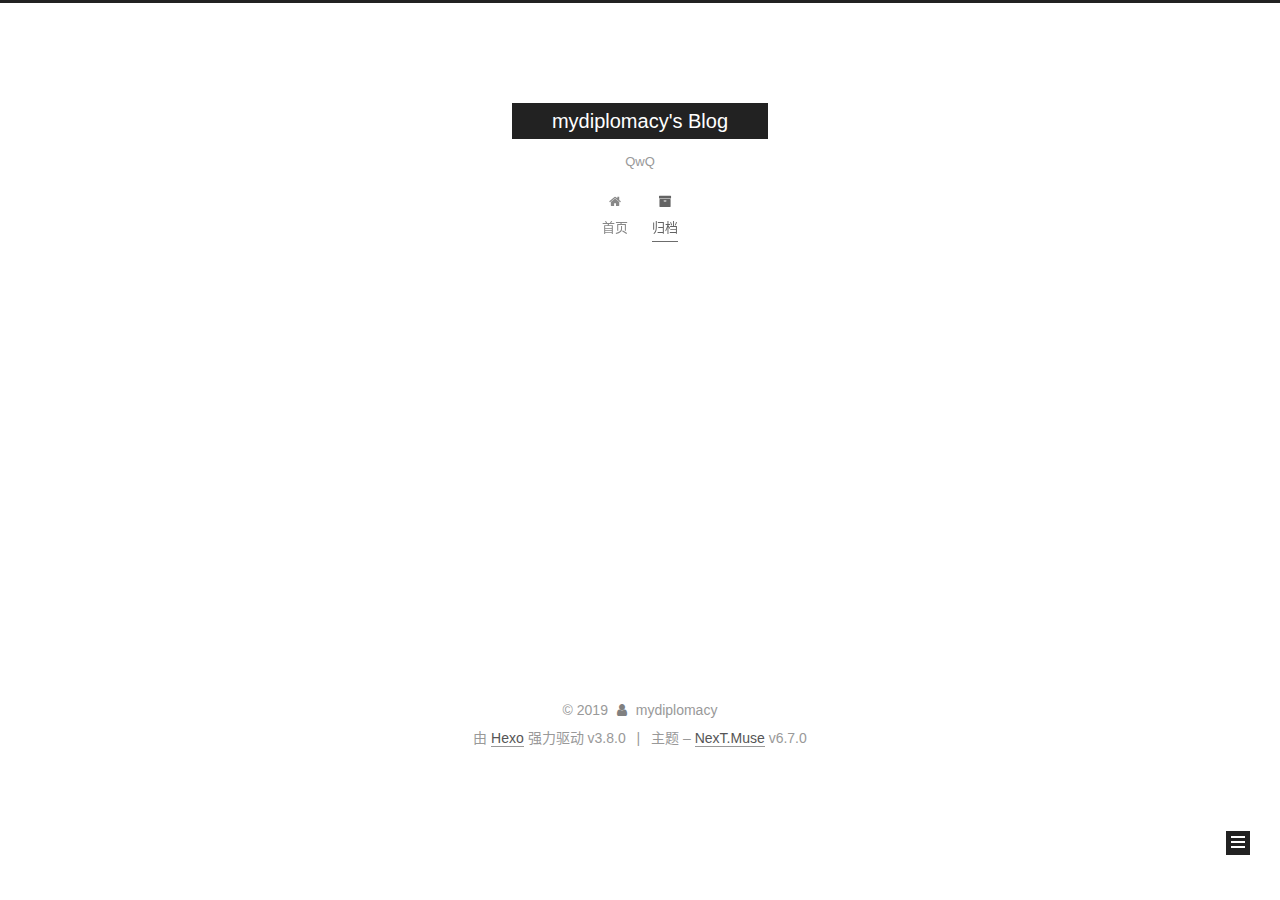
==== commit e619ab73: "Site updated: 2019-03-17 16:16:24" ====
--- a/archives/index.html
+++ b/archives/index.html
@@ -299,7 +299,7 @@
         
           
         
-        嗯..! 目前共计 1 篇日志。 继续努力。
+        嗯..! 目前共计 2 篇日志。 继续努力。
       </span>
       
 
@@ -314,6 +314,41 @@
           <div class="collection-title">
             <h1 class="archive-year" id="archive-year-2019">2019</h1>
           </div>
+        
+        
+
+        
+
+  <article class="post post-type-normal" itemscope itemtype="http://schema.org/Article">
+    <header class="post-header">
+
+      <h2 class="post-title">
+        
+          <a class="post-title-link" href="/2019/03/17/postName/" itemprop="url">
+            
+              <span itemprop="name">postName</span>
+            
+          </a>
+        
+      </h2>
+
+      <div class="post-meta">
+        <time class="post-time" itemprop="dateCreated" datetime="2019-03-17T16:15:53+08:00" content="2019-03-17">
+          03-17
+        </time>
+      </div>
+
+    </header>
+  </article>
+
+
+
+      
+
+        
+        
+        
+
         
         
 
@@ -393,7 +428,7 @@
                 
                   <a href="/archives/">
                 
-                    <span class="site-state-item-count">1</span>
+                    <span class="site-state-item-count">2</span>
                     <span class="site-state-item-name">日志</span>
                   </a>
                 </div>
--- a/css/main.css
+++ b/css/main.css
@@ -1879,7 +1879,7 @@
   width: 4px;
   height: 4px;
   border-radius: 50%;
-  background: #ff0de7;
+  background: #4996a4;
 }
 .links-of-blogroll {
   font-size: 13px;
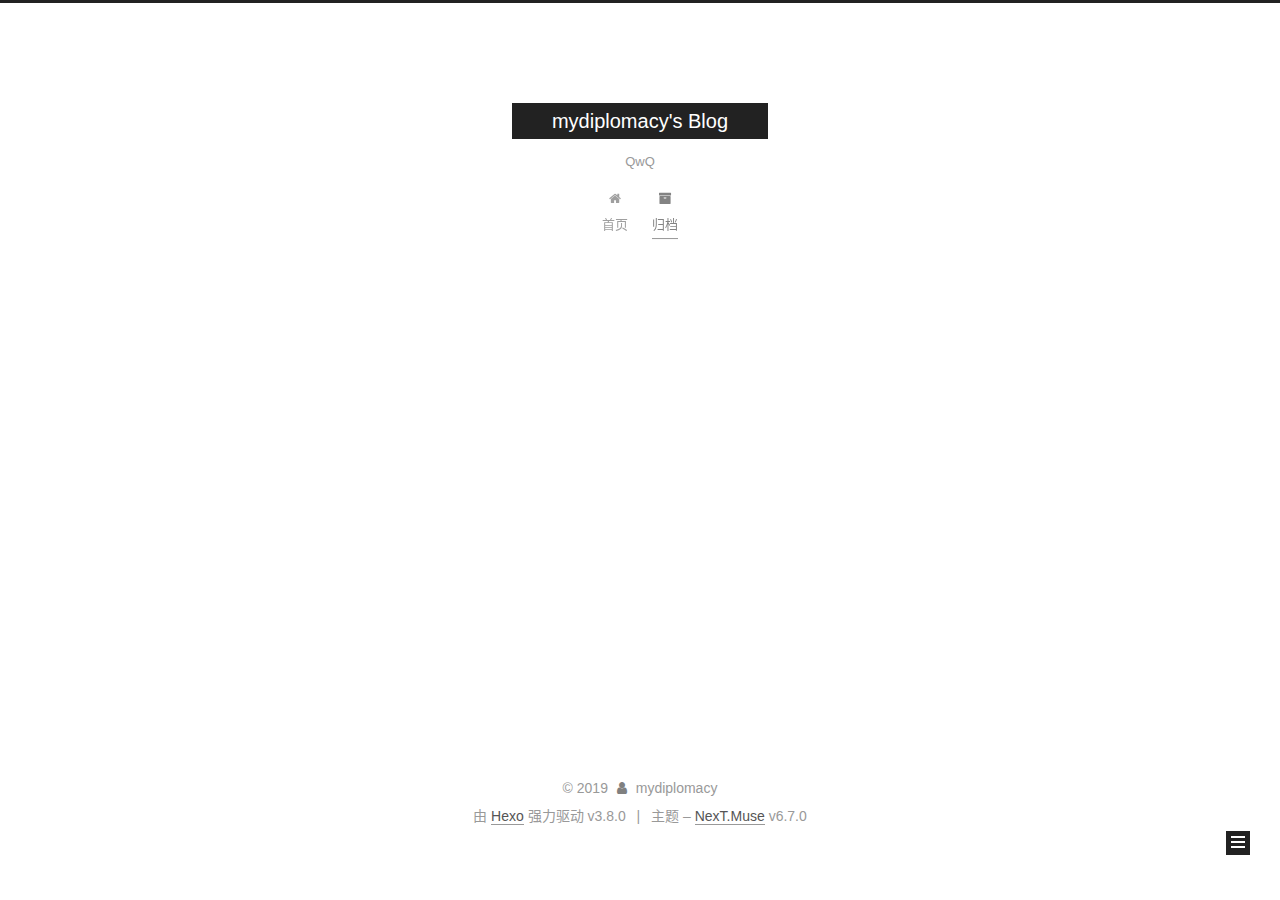
==== commit 5e1d4ce3: "Site updated: 2019-03-17 16:20:38" ====
--- a/archives/index.html
+++ b/archives/index.html
@@ -299,7 +299,7 @@
         
           
         
-        嗯..! 目前共计 2 篇日志。 继续努力。
+        嗯..! 目前共计 3 篇日志。 继续努力。
       </span>
       
 
@@ -314,6 +314,41 @@
           <div class="collection-title">
             <h1 class="archive-year" id="archive-year-2019">2019</h1>
           </div>
+        
+        
+
+        
+
+  <article class="post post-type-normal" itemscope itemtype="http://schema.org/Article">
+    <header class="post-header">
+
+      <h2 class="post-title">
+        
+          <a class="post-title-link" href="/2019/03/17/my-first-blog/" itemprop="url">
+            
+              <span itemprop="name">'my-first-blog'</span>
+            
+          </a>
+        
+      </h2>
+
+      <div class="post-meta">
+        <time class="post-time" itemprop="dateCreated" datetime="2019-03-17T16:19:00+08:00" content="2019-03-17">
+          03-17
+        </time>
+      </div>
+
+    </header>
+  </article>
+
+
+
+      
+
+        
+        
+        
+
         
         
 
@@ -428,7 +463,7 @@
                 
                   <a href="/archives/">
                 
-                    <span class="site-state-item-count">2</span>
+                    <span class="site-state-item-count">3</span>
                     <span class="site-state-item-name">日志</span>
                   </a>
                 </div>
--- a/css/main.css
+++ b/css/main.css
@@ -1879,7 +1879,7 @@
   width: 4px;
   height: 4px;
   border-radius: 50%;
-  background: #4996a4;
+  background: #d53dee;
 }
 .links-of-blogroll {
   font-size: 13px;
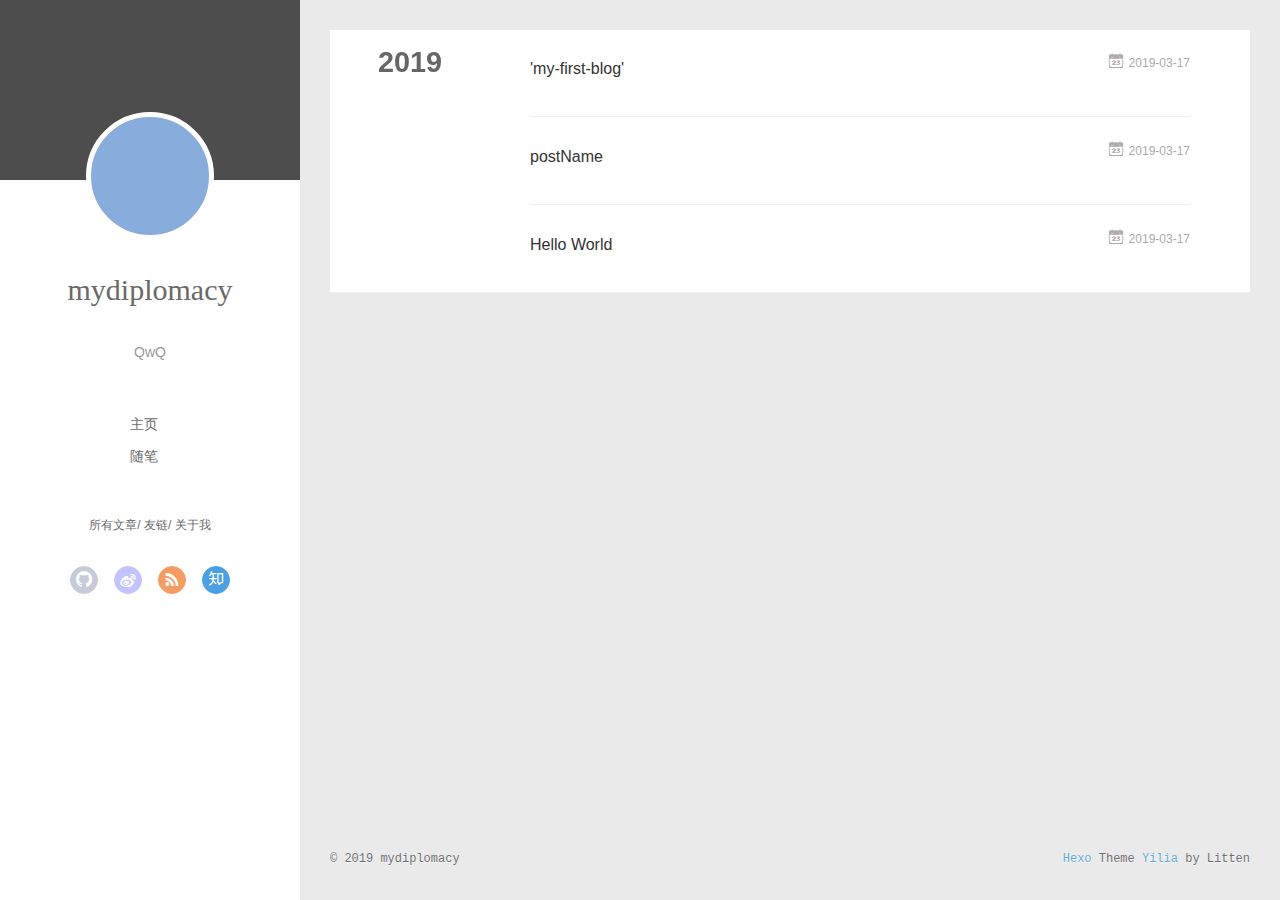
==== commit c209db51: "Site updated: 2019-03-17 22:09:08" ====
--- a/archives/index.html
+++ b/archives/index.html
@@ -1,101 +1,13 @@
 <!DOCTYPE html>
-
-
-
-
-
-
-
-
-
-
-
-
-  
-
-
-<html class="theme-next muse use-motion" lang="zh-CN">
+<html>
 <head><meta name="generator" content="Hexo 3.8.0">
-  <meta charset="UTF-8">
-<meta http-equiv="X-UA-Compatible" content="IE=edge">
-<meta name="viewport" content="width=device-width, initial-scale=1, maximum-scale=2">
-<meta name="theme-color" content="#222">
-
-
-
-
-
-
-
-
-
-
-
-
-
-
-
-
-
-
-
-
-
-
-
-
-
-
-<link rel="stylesheet" href="/lib/font-awesome/css/font-awesome.min.css?v=4.6.2">
-
-<link rel="stylesheet" href="/css/main.css?v=6.7.0">
-
-
-  <link rel="apple-touch-icon" sizes="180x180" href="/images/apple-touch-icon-next.png?v=6.7.0">
-
-
-  <link rel="icon" type="image/png" sizes="32x32" href="/images/favicon-32x32-next.png?v=6.7.0">
-
-
-  <link rel="icon" type="image/png" sizes="16x16" href="/images/favicon-16x16-next.png?v=6.7.0">
-
-
-  <link rel="mask-icon" href="/images/logo.svg?v=6.7.0" color="#222">
-
-
-
-
-
-
-
-<script id="hexo.configurations">
-  var NexT = window.NexT || {};
-  var CONFIG = {
-    root: '/',
-    scheme: 'Muse',
-    version: '6.7.0',
-    sidebar: {"position":"left","display":"post","offset":12,"b2t":false,"scrollpercent":false,"onmobile":false},
-    fancybox: false,
-    fastclick: false,
-    lazyload: false,
-    tabs: true,
-    motion: {"enable":true,"async":false,"transition":{"post_block":"fadeIn","post_header":"slideDownIn","post_body":"slideDownIn","coll_header":"slideLeftIn","sidebar":"slideUpIn"}},
-    algolia: {
-      applicationID: '',
-      apiKey: '',
-      indexName: '',
-      hits: {"per_page":10},
-      labels: {"input_placeholder":"Search for Posts","hits_empty":"We didn't find any results for the search: ${query}","hits_stats":"${hits} results found in ${time} ms"}
-    }
-  };
-</script>
-
-
-  
-
-
-
-
+  <meta charset="utf-8">
+  
+  <meta name="renderer" content="webkit">
+  <meta http-equiv="X-UA-Compatible" content="IE=edge">
+  <link rel="dns-prefetch" href="https://mydiplomacy.github.io">
+  <title>Archives | mydiplomacy&#39;s Blog</title>
+  <meta name="viewport" content="width=device-width, initial-scale=1, maximum-scale=1">
   <meta property="og:type" content="website">
 <meta property="og:title" content="mydiplomacy&#39;s Blog">
 <meta property="og:url" content="https://mydiplomacy.github.io/archives/index.html">
@@ -103,572 +15,487 @@
 <meta property="og:locale" content="zh-CN">
 <meta name="twitter:card" content="summary">
 <meta name="twitter:title" content="mydiplomacy&#39;s Blog">
-
-
-
-
-
-
-  <link rel="canonical" href="https://mydiplomacy.github.io/archives/">
-
-
-
-<script id="page.configurations">
-  CONFIG.page = {
-    sidebar: "",
-  };
+  
+    <link rel="alternative" href="/atom.xml" title="mydiplomacy&#39;s Blog" type="application/atom+xml">
+  
+  
+    <link rel="icon" href="/favicon.png">
+  
+  <link rel="stylesheet" type="text/css" href="/./main.0cf68a.css">
+  <style type="text/css">
+  
+    #container.show {
+      background: linear-gradient(200deg,#a0cfe4,#e8c37e);
+    }
+  </style>
+  
+
+  
+
+</head>
+</html>
+<body>
+  <div id="container" q-class="show:isCtnShow">
+    <canvas id="anm-canvas" class="anm-canvas"></canvas>
+    <div class="left-col" q-class="show:isShow">
+      
+<div class="overlay" style="background: #4d4d4d"></div>
+<div class="intrude-less">
+	<header id="header" class="inner">
+		<a href="/" class="profilepic">
+			<img src class="js-avatar">
+		</a>
+		<hgroup>
+		  <h1 class="header-author"><a href="/">mydiplomacy</a></h1>
+		</hgroup>
+		
+		<p class="header-subtitle">QwQ</p>
+		
+
+		<nav class="header-menu">
+			<ul>
+			
+				<li><a href="/">主页</a></li>
+	        
+				<li><a href="/tags/随笔/">随笔</a></li>
+	        
+			</ul>
+		</nav>
+		<nav class="header-smart-menu">
+    		
+    			
+    			<a q-on="click: openSlider(e, 'innerArchive')" href="javascript:void(0)">所有文章</a>
+    			
+            
+    			
+    			<a q-on="click: openSlider(e, 'friends')" href="javascript:void(0)">友链</a>
+    			
+            
+    			
+    			<a q-on="click: openSlider(e, 'aboutme')" href="javascript:void(0)">关于我</a>
+    			
+            
+		</nav>
+		<nav class="header-nav">
+			<div class="social">
+				
+					<a class="github" target="_blank" href="#" title="github"><i class="icon-github"></i></a>
+		        
+					<a class="weibo" target="_blank" href="#" title="weibo"><i class="icon-weibo"></i></a>
+		        
+					<a class="rss" target="_blank" href="#" title="rss"><i class="icon-rss"></i></a>
+		        
+					<a class="zhihu" target="_blank" href="#" title="zhihu"><i class="icon-zhihu"></i></a>
+		        
+			</div>
+		</nav>
+	</header>		
+</div>
+
+    </div>
+    <div class="mid-col" q-class="show:isShow,hide:isShow|isFalse">
+      
+<nav id="mobile-nav">
+  	<div class="overlay js-overlay" style="background: #4d4d4d"></div>
+	<div class="btnctn js-mobile-btnctn">
+  		<div class="slider-trigger list" q-on="click: openSlider(e)"><i class="icon icon-sort"></i></div>
+	</div>
+	<div class="intrude-less">
+		<header id="header" class="inner">
+			<div class="profilepic">
+				<img src class="js-avatar">
+			</div>
+			<hgroup>
+			  <h1 class="header-author js-header-author">mydiplomacy</h1>
+			</hgroup>
+			
+			<p class="header-subtitle"><i class="icon icon-quo-left"></i>QwQ<i class="icon icon-quo-right"></i></p>
+			
+			
+			
+				
+			
+				
+			
+			
+			
+			<nav class="header-nav">
+				<div class="social">
+					
+						<a class="github" target="_blank" href="#" title="github"><i class="icon-github"></i></a>
+			        
+						<a class="weibo" target="_blank" href="#" title="weibo"><i class="icon-weibo"></i></a>
+			        
+						<a class="rss" target="_blank" href="#" title="rss"><i class="icon-rss"></i></a>
+			        
+						<a class="zhihu" target="_blank" href="#" title="zhihu"><i class="icon-zhihu"></i></a>
+			        
+				</div>
+			</nav>
+
+			<nav class="header-menu js-header-menu">
+				<ul style="width: 50%">
+				
+				
+					<li style="width: 50%"><a href="/">主页</a></li>
+		        
+					<li style="width: 50%"><a href="/tags/随笔/">随笔</a></li>
+		        
+				</ul>
+			</nav>
+		</header>				
+	</div>
+	<div class="mobile-mask" style="display:none" q-show="isShow"></div>
+</nav>
+
+      <div id="wrapper" class="body-wrap">
+        <div class="menu-l">
+          <div class="canvas-wrap">
+            <canvas data-colors="#eaeaea" data-sectionHeight="100" data-contentId="js-content" id="myCanvas1" class="anm-canvas"></canvas>
+          </div>
+          <div id="js-content" class="content-ll">
+            
+  
+  
+    
+    
+      
+      
+      <section class="archives-wrap">
+        <div class="archive-year-wrap">
+          <a href="/archives/2019" class="archive-year">2019</a>
+        </div>
+        <div class="archives">
+    
+    <article class="archive-article archive-type-post">
+  <div class="archive-article-inner">
+    <header class="archive-article-header">
+      	<div class="article-meta">
+	      	<a href="/2019/03/17/my-first-blog/" class="archive-article-date">
+  	<time datetime="2019-03-17T08:19:00.000Z" itemprop="datePublished"><i class="icon-calendar icon"></i>2019-03-17</time>
+</a>
+        </div>
+    	 
+  
+    <h1 itemprop="name">
+      <a class="archive-article-title" href="/2019/03/17/my-first-blog/">&#39;my-first-blog&#39;</a>
+    </h1>
+  
+
+        <div class="article-info info-on-right">
+          
+          
+
+        </div>
+        <div class="clearfix"></div>
+    </header>
+  </div>
+</article>
+  
+    
+    
+    <article class="archive-article archive-type-post">
+  <div class="archive-article-inner">
+    <header class="archive-article-header">
+      	<div class="article-meta">
+	      	<a href="/2019/03/17/postName/" class="archive-article-date">
+  	<time datetime="2019-03-17T08:15:53.000Z" itemprop="datePublished"><i class="icon-calendar icon"></i>2019-03-17</time>
+</a>
+        </div>
+    	 
+  
+    <h1 itemprop="name">
+      <a class="archive-article-title" href="/2019/03/17/postName/">postName</a>
+    </h1>
+  
+
+        <div class="article-info info-on-right">
+          
+          
+
+        </div>
+        <div class="clearfix"></div>
+    </header>
+  </div>
+</article>
+  
+    
+    
+    <article class="archive-article archive-type-post">
+  <div class="archive-article-inner">
+    <header class="archive-article-header">
+      	<div class="article-meta">
+	      	<a href="/2019/03/17/hello-world/" class="archive-article-date">
+  	<time datetime="2019-03-17T07:29:22.862Z" itemprop="datePublished"><i class="icon-calendar icon"></i>2019-03-17</time>
+</a>
+        </div>
+    	 
+  
+    <h1 itemprop="name">
+      <a class="archive-article-title" href="/2019/03/17/hello-world/">Hello World</a>
+    </h1>
+  
+
+        <div class="article-info info-on-right">
+          
+          
+
+        </div>
+        <div class="clearfix"></div>
+    </header>
+  </div>
+</article>
+  
+  
+    </div></section>
+  
+
+    
+
+
+          </div>
+        </div>
+      </div>
+      <footer id="footer">
+  <div class="outer">
+    <div id="footer-info">
+    	<div class="footer-left">
+    		&copy; 2019 mydiplomacy
+    	</div>
+      	<div class="footer-right">
+      		<a href="http://hexo.io/" target="_blank">Hexo</a>  Theme <a href="https://github.com/litten/hexo-theme-yilia" target="_blank">Yilia</a> by Litten
+      	</div>
+    </div>
+  </div>
+</footer>
+    </div>
+    <script>
+	var yiliaConfig = {
+		mathjax: false,
+		isHome: false,
+		isPost: false,
+		isArchive: true,
+		isTag: false,
+		isCategory: false,
+		open_in_new: false,
+		toc_hide_index: true,
+		root: "/",
+		innerArchive: true,
+		showTags: false
+	}
 </script>
 
-  <title>归档 | mydiplomacy's Blog</title>
-  
-
-
-
-
-
-
-
-
-
-
-
-
-  <noscript>
-  <style>
-  .use-motion .motion-element,
-  .use-motion .brand,
-  .use-motion .menu-item,
-  .sidebar-inner,
-  .use-motion .post-block,
-  .use-motion .pagination,
-  .use-motion .comments,
-  .use-motion .post-header,
-  .use-motion .post-body,
-  .use-motion .collection-title { opacity: initial; }
-
-  .use-motion .logo,
-  .use-motion .site-title,
-  .use-motion .site-subtitle {
-    opacity: initial;
-    top: initial;
-  }
-
-  .use-motion .logo-line-before i { left: initial; }
-  .use-motion .logo-line-after i { right: initial; }
-  </style>
-</noscript>
-
-</head>
-
-<body itemscope itemtype="http://schema.org/WebPage" lang="zh-CN">
-
-  
-  
-    
-  
-
-  <div class="container sidebar-position-left page-archive">
-    <div class="headband"></div>
-
-    <header id="header" class="header" itemscope itemtype="http://schema.org/WPHeader">
-      <div class="header-inner"><div class="site-brand-wrapper">
-  <div class="site-meta">
-    
-
-    <div class="custom-logo-site-title">
-      <a href="/" class="brand" rel="start">
-        <span class="logo-line-before"><i></i></span>
-        <span class="site-title">mydiplomacy's Blog</span>
-        <span class="logo-line-after"><i></i></span>
-      </a>
+<script>!function(t){function n(e){if(r[e])return r[e].exports;var i=r[e]={exports:{},id:e,loaded:!1};return t[e].call(i.exports,i,i.exports,n),i.loaded=!0,i.exports}var r={};n.m=t,n.c=r,n.p="./",n(0)}([function(t,n,r){r(195),t.exports=r(191)},function(t,n,r){var e=r(3),i=r(52),o=r(27),u=r(28),c=r(53),f="prototype",a=function(t,n,r){var s,l,h,v,p=t&a.F,d=t&a.G,y=t&a.S,g=t&a.P,b=t&a.B,m=d?e:y?e[n]||(e[n]={}):(e[n]||{})[f],x=d?i:i[n]||(i[n]={}),w=x[f]||(x[f]={});d&&(r=n);for(s in r)l=!p&&m&&void 0!==m[s],h=(l?m:r)[s],v=b&&l?c(h,e):g&&"function"==typeof h?c(Function.call,h):h,m&&u(m,s,h,t&a.U),x[s]!=h&&o(x,s,v),g&&w[s]!=h&&(w[s]=h)};e.core=i,a.F=1,a.G=2,a.S=4,a.P=8,a.B=16,a.W=32,a.U=64,a.R=128,t.exports=a},function(t,n,r){var e=r(6);t.exports=function(t){if(!e(t))throw TypeError(t+" is not an object!");return t}},function(t,n){var r=t.exports="undefined"!=typeof window&&window.Math==Math?window:"undefined"!=typeof self&&self.Math==Math?self:Function("return this")();"number"==typeof __g&&(__g=r)},function(t,n){t.exports=function(t){try{return!!t()}catch(t){return!0}}},function(t,n){var r=t.exports="undefined"!=typeof window&&window.Math==Math?window:"undefined"!=typeof self&&self.Math==Math?self:Function("return this")();"number"==typeof __g&&(__g=r)},function(t,n){t.exports=function(t){return"object"==typeof t?null!==t:"function"==typeof t}},function(t,n,r){var e=r(126)("wks"),i=r(76),o=r(3).Symbol,u="function"==typeof o;(t.exports=function(t){return e[t]||(e[t]=u&&o[t]||(u?o:i)("Symbol."+t))}).store=e},function(t,n){var r={}.hasOwnProperty;t.exports=function(t,n){return r.call(t,n)}},function(t,n,r){var e=r(94),i=r(33);t.exports=function(t){return e(i(t))}},function(t,n,r){t.exports=!r(4)(function(){return 7!=Object.defineProperty({},"a",{get:function(){return 7}}).a})},function(t,n,r){var e=r(2),i=r(167),o=r(50),u=Object.defineProperty;n.f=r(10)?Object.defineProperty:function(t,n,r){if(e(t),n=o(n,!0),e(r),i)try{return u(t,n,r)}catch(t){}if("get"in r||"set"in r)throw TypeError("Accessors not supported!");return"value"in r&&(t[n]=r.value),t}},function(t,n,r){t.exports=!r(18)(function(){return 7!=Object.defineProperty({},"a",{get:function(){return 7}}).a})},function(t,n,r){var e=r(14),i=r(22);t.exports=r(12)?function(t,n,r){return e.f(t,n,i(1,r))}:function(t,n,r){return t[n]=r,t}},function(t,n,r){var e=r(20),i=r(58),o=r(42),u=Object.defineProperty;n.f=r(12)?Object.defineProperty:function(t,n,r){if(e(t),n=o(n,!0),e(r),i)try{return u(t,n,r)}catch(t){}if("get"in r||"set"in r)throw TypeError("Accessors not supported!");return"value"in r&&(t[n]=r.value),t}},function(t,n,r){var e=r(40)("wks"),i=r(23),o=r(5).Symbol,u="function"==typeof o;(t.exports=function(t){return e[t]||(e[t]=u&&o[t]||(u?o:i)("Symbol."+t))}).store=e},function(t,n,r){var e=r(67),i=Math.min;t.exports=function(t){return t>0?i(e(t),9007199254740991):0}},function(t,n,r){var e=r(46);t.exports=function(t){return Object(e(t))}},function(t,n){t.exports=function(t){try{return!!t()}catch(t){return!0}}},function(t,n,r){var e=r(63),i=r(34);t.exports=Object.keys||function(t){return e(t,i)}},function(t,n,r){var e=r(21);t.exports=function(t){if(!e(t))throw TypeError(t+" is not an object!");return t}},function(t,n){t.exports=function(t){return"object"==typeof t?null!==t:"function"==typeof t}},function(t,n){t.exports=function(t,n){return{enumerable:!(1&t),configurable:!(2&t),writable:!(4&t),value:n}}},function(t,n){var r=0,e=Math.random();t.exports=function(t){return"Symbol(".concat(void 0===t?"":t,")_",(++r+e).toString(36))}},function(t,n){var r={}.hasOwnProperty;t.exports=function(t,n){return r.call(t,n)}},function(t,n){var r=t.exports={version:"2.4.0"};"number"==typeof __e&&(__e=r)},function(t,n){t.exports=function(t){if("function"!=typeof t)throw TypeError(t+" is not a function!");return t}},function(t,n,r){var e=r(11),i=r(66);t.exports=r(10)?function(t,n,r){return e.f(t,n,i(1,r))}:function(t,n,r){return t[n]=r,t}},function(t,n,r){var e=r(3),i=r(27),o=r(24),u=r(76)("src"),c="toString",f=Function[c],a=(""+f).split(c);r(52).inspectSource=function(t){return f.call(t)},(t.exports=function(t,n,r,c){var f="function"==typeof r;f&&(o(r,"name")||i(r,"name",n)),t[n]!==r&&(f&&(o(r,u)||i(r,u,t[n]?""+t[n]:a.join(String(n)))),t===e?t[n]=r:c?t[n]?t[n]=r:i(t,n,r):(delete t[n],i(t,n,r)))})(Function.prototype,c,function(){return"function"==typeof this&&this[u]||f.call(this)})},function(t,n,r){var e=r(1),i=r(4),o=r(46),u=function(t,n,r,e){var i=String(o(t)),u="<"+n;return""!==r&&(u+=" "+r+'="'+String(e).replace(/"/g,"&quot;")+'"'),u+">"+i+"</"+n+">"};t.exports=function(t,n){var r={};r[t]=n(u),e(e.P+e.F*i(function(){var n=""[t]('"');return n!==n.toLowerCase()||n.split('"').length>3}),"String",r)}},function(t,n,r){var e=r(115),i=r(46);t.exports=function(t){return e(i(t))}},function(t,n,r){var e=r(116),i=r(66),o=r(30),u=r(50),c=r(24),f=r(167),a=Object.getOwnPropertyDescriptor;n.f=r(10)?a:function(t,n){if(t=o(t),n=u(n,!0),f)try{return a(t,n)}catch(t){}if(c(t,n))return i(!e.f.call(t,n),t[n])}},function(t,n,r){var e=r(24),i=r(17),o=r(145)("IE_PROTO"),u=Object.prototype;t.exports=Object.getPrototypeOf||function(t){return t=i(t),e(t,o)?t[o]:"function"==typeof t.constructor&&t instanceof t.constructor?t.constructor.prototype:t instanceof Object?u:null}},function(t,n){t.exports=function(t){if(void 0==t)throw TypeError("Can't call method on  "+t);return t}},function(t,n){t.exports="constructor,hasOwnProperty,isPrototypeOf,propertyIsEnumerable,toLocaleString,toString,valueOf".split(",")},function(t,n){t.exports={}},function(t,n){t.exports=!0},function(t,n){n.f={}.propertyIsEnumerable},function(t,n,r){var e=r(14).f,i=r(8),o=r(15)("toStringTag");t.exports=function(t,n,r){t&&!i(t=r?t:t.prototype,o)&&e(t,o,{configurable:!0,value:n})}},function(t,n,r){var e=r(40)("keys"),i=r(23);t.exports=function(t){return e[t]||(e[t]=i(t))}},function(t,n,r){var e=r(5),i="__core-js_shared__",o=e[i]||(e[i]={});t.exports=function(t){return o[t]||(o[t]={})}},function(t,n){var r=Math.ceil,e=Math.floor;t.exports=function(t){return isNaN(t=+t)?0:(t>0?e:r)(t)}},function(t,n,r){var e=r(21);t.exports=function(t,n){if(!e(t))return t;var r,i;if(n&&"function"==typeof(r=t.toString)&&!e(i=r.call(t)))return i;if("function"==typeof(r=t.valueOf)&&!e(i=r.call(t)))return i;if(!n&&"function"==typeof(r=t.toString)&&!e(i=r.call(t)))return i;throw TypeError("Can't convert object to primitive value")}},function(t,n,r){var e=r(5),i=r(25),o=r(36),u=r(44),c=r(14).f;t.exports=function(t){var n=i.Symbol||(i.Symbol=o?{}:e.Symbol||{});"_"==t.charAt(0)||t in n||c(n,t,{value:u.f(t)})}},function(t,n,r){n.f=r(15)},function(t,n){var r={}.toString;t.exports=function(t){return r.call(t).slice(8,-1)}},function(t,n){t.exports=function(t){if(void 0==t)throw TypeError("Can't call method on  "+t);return t}},function(t,n,r){var e=r(4);t.exports=function(t,n){return!!t&&e(function(){n?t.call(null,function(){},1):t.call(null)})}},function(t,n,r){var e=r(53),i=r(115),o=r(17),u=r(16),c=r(203);t.exports=function(t,n){var r=1==t,f=2==t,a=3==t,s=4==t,l=6==t,h=5==t||l,v=n||c;return function(n,c,p){for(var d,y,g=o(n),b=i(g),m=e(c,p,3),x=u(b.length),w=0,S=r?v(n,x):f?v(n,0):void 0;x>w;w++)if((h||w in b)&&(d=b[w],y=m(d,w,g),t))if(r)S[w]=y;else if(y)switch(t){case 3:return!0;case 5:return d;case 6:return w;case 2:S.push(d)}else if(s)return!1;return l?-1:a||s?s:S}}},function(t,n,r){var e=r(1),i=r(52),o=r(4);t.exports=function(t,n){var r=(i.Object||{})[t]||Object[t],u={};u[t]=n(r),e(e.S+e.F*o(function(){r(1)}),"Object",u)}},function(t,n,r){var e=r(6);t.exports=function(t,n){if(!e(t))return t;var r,i;if(n&&"function"==typeof(r=t.toString)&&!e(i=r.call(t)))return i;if("function"==typeof(r=t.valueOf)&&!e(i=r.call(t)))return i;if(!n&&"function"==typeof(r=t.toString)&&!e(i=r.call(t)))return i;throw TypeError("Can't convert object to primitive value")}},function(t,n,r){var e=r(5),i=r(25),o=r(91),u=r(13),c="prototype",f=function(t,n,r){var a,s,l,h=t&f.F,v=t&f.G,p=t&f.S,d=t&f.P,y=t&f.B,g=t&f.W,b=v?i:i[n]||(i[n]={}),m=b[c],x=v?e:p?e[n]:(e[n]||{})[c];v&&(r=n);for(a in r)(s=!h&&x&&void 0!==x[a])&&a in b||(l=s?x[a]:r[a],b[a]=v&&"function"!=typeof x[a]?r[a]:y&&s?o(l,e):g&&x[a]==l?function(t){var n=function(n,r,e){if(this instanceof t){switch(arguments.length){case 0:return new t;case 1:return new t(n);case 2:return new t(n,r)}return new t(n,r,e)}return t.apply(this,arguments)};return n[c]=t[c],n}(l):d&&"function"==typeof l?o(Function.call,l):l,d&&((b.virtual||(b.virtual={}))[a]=l,t&f.R&&m&&!m[a]&&u(m,a,l)))};f.F=1,f.G=2,f.S=4,f.P=8,f.B=16,f.W=32,f.U=64,f.R=128,t.exports=f},function(t,n){var r=t.exports={version:"2.4.0"};"number"==typeof __e&&(__e=r)},function(t,n,r){var e=r(26);t.exports=function(t,n,r){if(e(t),void 0===n)return t;switch(r){case 1:return function(r){return t.call(n,r)};case 2:return function(r,e){return t.call(n,r,e)};case 3:return function(r,e,i){return t.call(n,r,e,i)}}return function(){return t.apply(n,arguments)}}},function(t,n,r){var e=r(183),i=r(1),o=r(126)("metadata"),u=o.store||(o.store=new(r(186))),c=function(t,n,r){var i=u.get(t);if(!i){if(!r)return;u.set(t,i=new e)}var o=i.get(n);if(!o){if(!r)return;i.set(n,o=new e)}return o},f=function(t,n,r){var e=c(n,r,!1);return void 0!==e&&e.has(t)},a=function(t,n,r){var e=c(n,r,!1);return void 0===e?void 0:e.get(t)},s=function(t,n,r,e){c(r,e,!0).set(t,n)},l=function(t,n){var r=c(t,n,!1),e=[];return r&&r.forEach(function(t,n){e.push(n)}),e},h=function(t){return void 0===t||"symbol"==typeof t?t:String(t)},v=function(t){i(i.S,"Reflect",t)};t.exports={store:u,map:c,has:f,get:a,set:s,keys:l,key:h,exp:v}},function(t,n,r){"use strict";if(r(10)){var e=r(69),i=r(3),o=r(4),u=r(1),c=r(127),f=r(152),a=r(53),s=r(68),l=r(66),h=r(27),v=r(73),p=r(67),d=r(16),y=r(75),g=r(50),b=r(24),m=r(180),x=r(114),w=r(6),S=r(17),_=r(137),O=r(70),E=r(32),P=r(71).f,j=r(154),F=r(76),M=r(7),A=r(48),N=r(117),T=r(146),I=r(155),k=r(80),L=r(123),R=r(74),C=r(130),D=r(160),U=r(11),W=r(31),G=U.f,B=W.f,V=i.RangeError,z=i.TypeError,q=i.Uint8Array,K="ArrayBuffer",J="Shared"+K,Y="BYTES_PER_ELEMENT",H="prototype",$=Array[H],X=f.ArrayBuffer,Q=f.DataView,Z=A(0),tt=A(2),nt=A(3),rt=A(4),et=A(5),it=A(6),ot=N(!0),ut=N(!1),ct=I.values,ft=I.keys,at=I.entries,st=$.lastIndexOf,lt=$.reduce,ht=$.reduceRight,vt=$.join,pt=$.sort,dt=$.slice,yt=$.toString,gt=$.toLocaleString,bt=M("iterator"),mt=M("toStringTag"),xt=F("typed_constructor"),wt=F("def_constructor"),St=c.CONSTR,_t=c.TYPED,Ot=c.VIEW,Et="Wrong length!",Pt=A(1,function(t,n){return Tt(T(t,t[wt]),n)}),jt=o(function(){return 1===new q(new Uint16Array([1]).buffer)[0]}),Ft=!!q&&!!q[H].set&&o(function(){new q(1).set({})}),Mt=function(t,n){if(void 0===t)throw z(Et);var r=+t,e=d(t);if(n&&!m(r,e))throw V(Et);return e},At=function(t,n){var r=p(t);if(r<0||r%n)throw V("Wrong offset!");return r},Nt=function(t){if(w(t)&&_t in t)return t;throw z(t+" is not a typed array!")},Tt=function(t,n){if(!(w(t)&&xt in t))throw z("It is not a typed array constructor!");return new t(n)},It=function(t,n){return kt(T(t,t[wt]),n)},kt=function(t,n){for(var r=0,e=n.length,i=Tt(t,e);e>r;)i[r]=n[r++];return i},Lt=function(t,n,r){G(t,n,{get:function(){return this._d[r]}})},Rt=function(t){var n,r,e,i,o,u,c=S(t),f=arguments.length,s=f>1?arguments[1]:void 0,l=void 0!==s,h=j(c);if(void 0!=h&&!_(h)){for(u=h.call(c),e=[],n=0;!(o=u.next()).done;n++)e.push(o.value);c=e}for(l&&f>2&&(s=a(s,arguments[2],2)),n=0,r=d(c.length),i=Tt(this,r);r>n;n++)i[n]=l?s(c[n],n):c[n];return i},Ct=function(){for(var t=0,n=arguments.length,r=Tt(this,n);n>t;)r[t]=arguments[t++];return r},Dt=!!q&&o(function(){gt.call(new q(1))}),Ut=function(){return gt.apply(Dt?dt.call(Nt(this)):Nt(this),arguments)},Wt={copyWithin:function(t,n){return D.call(Nt(this),t,n,arguments.length>2?arguments[2]:void 0)},every:function(t){return rt(Nt(this),t,arguments.length>1?arguments[1]:void 0)},fill:function(t){return C.apply(Nt(this),arguments)},filter:function(t){return It(this,tt(Nt(this),t,arguments.length>1?arguments[1]:void 0))},find:function(t){return et(Nt(this),t,arguments.length>1?arguments[1]:void 0)},findIndex:function(t){return it(Nt(this),t,arguments.length>1?arguments[1]:void 0)},forEach:function(t){Z(Nt(this),t,arguments.length>1?arguments[1]:void 0)},indexOf:function(t){return ut(Nt(this),t,arguments.length>1?arguments[1]:void 0)},includes:function(t){return ot(Nt(this),t,arguments.length>1?arguments[1]:void 0)},join:function(t){return vt.apply(Nt(this),arguments)},lastIndexOf:function(t){return st.apply(Nt(this),arguments)},map:function(t){return Pt(Nt(this),t,arguments.length>1?arguments[1]:void 0)},reduce:function(t){return lt.apply(Nt(this),arguments)},reduceRight:function(t){return ht.apply(Nt(this),arguments)},reverse:function(){for(var t,n=this,r=Nt(n).length,e=Math.floor(r/2),i=0;i<e;)t=n[i],n[i++]=n[--r],n[r]=t;return n},some:function(t){return nt(Nt(this),t,arguments.length>1?arguments[1]:void 0)},sort:function(t){return pt.call(Nt(this),t)},subarray:function(t,n){var r=Nt(this),e=r.length,i=y(t,e);return new(T(r,r[wt]))(r.buffer,r.byteOffset+i*r.BYTES_PER_ELEMENT,d((void 0===n?e:y(n,e))-i))}},Gt=function(t,n){return It(this,dt.call(Nt(this),t,n))},Bt=function(t){Nt(this);var n=At(arguments[1],1),r=this.length,e=S(t),i=d(e.length),o=0;if(i+n>r)throw V(Et);for(;o<i;)this[n+o]=e[o++]},Vt={entries:function(){return at.call(Nt(this))},keys:function(){return ft.call(Nt(this))},values:function(){return ct.call(Nt(this))}},zt=function(t,n){return w(t)&&t[_t]&&"symbol"!=typeof n&&n in t&&String(+n)==String(n)},qt=function(t,n){return zt(t,n=g(n,!0))?l(2,t[n]):B(t,n)},Kt=function(t,n,r){return!(zt(t,n=g(n,!0))&&w(r)&&b(r,"value"))||b(r,"get")||b(r,"set")||r.configurable||b(r,"writable")&&!r.writable||b(r,"enumerable")&&!r.enumerable?G(t,n,r):(t[n]=r.value,t)};St||(W.f=qt,U.f=Kt),u(u.S+u.F*!St,"Object",{getOwnPropertyDescriptor:qt,defineProperty:Kt}),o(function(){yt.call({})})&&(yt=gt=function(){return vt.call(this)});var Jt=v({},Wt);v(Jt,Vt),h(Jt,bt,Vt.values),v(Jt,{slice:Gt,set:Bt,constructor:function(){},toString:yt,toLocaleString:Ut}),Lt(Jt,"buffer","b"),Lt(Jt,"byteOffset","o"),Lt(Jt,"byteLength","l"),Lt(Jt,"length","e"),G(Jt,mt,{get:function(){return this[_t]}}),t.exports=function(t,n,r,f){f=!!f;var a=t+(f?"Clamped":"")+"Array",l="Uint8Array"!=a,v="get"+t,p="set"+t,y=i[a],g=y||{},b=y&&E(y),m=!y||!c.ABV,S={},_=y&&y[H],j=function(t,r){var e=t._d;return e.v[v](r*n+e.o,jt)},F=function(t,r,e){var i=t._d;f&&(e=(e=Math.round(e))<0?0:e>255?255:255&e),i.v[p](r*n+i.o,e,jt)},M=function(t,n){G(t,n,{get:function(){return j(this,n)},set:function(t){return F(this,n,t)},enumerable:!0})};m?(y=r(function(t,r,e,i){s(t,y,a,"_d");var o,u,c,f,l=0,v=0;if(w(r)){if(!(r instanceof X||(f=x(r))==K||f==J))return _t in r?kt(y,r):Rt.call(y,r);o=r,v=At(e,n);var p=r.byteLength;if(void 0===i){if(p%n)throw V(Et);if((u=p-v)<0)throw V(Et)}else if((u=d(i)*n)+v>p)throw V(Et);c=u/n}else c=Mt(r,!0),u=c*n,o=new X(u);for(h(t,"_d",{b:o,o:v,l:u,e:c,v:new Q(o)});l<c;)M(t,l++)}),_=y[H]=O(Jt),h(_,"constructor",y)):L(function(t){new y(null),new y(t)},!0)||(y=r(function(t,r,e,i){s(t,y,a);var o;return w(r)?r instanceof X||(o=x(r))==K||o==J?void 0!==i?new g(r,At(e,n),i):void 0!==e?new g(r,At(e,n)):new g(r):_t in r?kt(y,r):Rt.call(y,r):new g(Mt(r,l))}),Z(b!==Function.prototype?P(g).concat(P(b)):P(g),function(t){t in y||h(y,t,g[t])}),y[H]=_,e||(_.constructor=y));var A=_[bt],N=!!A&&("values"==A.name||void 0==A.name),T=Vt.values;h(y,xt,!0),h(_,_t,a),h(_,Ot,!0),h(_,wt,y),(f?new y(1)[mt]==a:mt in _)||G(_,mt,{get:function(){return a}}),S[a]=y,u(u.G+u.W+u.F*(y!=g),S),u(u.S,a,{BYTES_PER_ELEMENT:n,from:Rt,of:Ct}),Y in _||h(_,Y,n),u(u.P,a,Wt),R(a),u(u.P+u.F*Ft,a,{set:Bt}),u(u.P+u.F*!N,a,Vt),u(u.P+u.F*(_.toString!=yt),a,{toString:yt}),u(u.P+u.F*o(function(){new y(1).slice()}),a,{slice:Gt}),u(u.P+u.F*(o(function(){return[1,2].toLocaleString()!=new y([1,2]).toLocaleString()})||!o(function(){_.toLocaleString.call([1,2])})),a,{toLocaleString:Ut}),k[a]=N?A:T,e||N||h(_,bt,T)}}else t.exports=function(){}},function(t,n){var r={}.toString;t.exports=function(t){return r.call(t).slice(8,-1)}},function(t,n,r){var e=r(21),i=r(5).document,o=e(i)&&e(i.createElement);t.exports=function(t){return o?i.createElement(t):{}}},function(t,n,r){t.exports=!r(12)&&!r(18)(function(){return 7!=Object.defineProperty(r(57)("div"),"a",{get:function(){return 7}}).a})},function(t,n,r){"use strict";var e=r(36),i=r(51),o=r(64),u=r(13),c=r(8),f=r(35),a=r(96),s=r(38),l=r(103),h=r(15)("iterator"),v=!([].keys&&"next"in[].keys()),p="keys",d="values",y=function(){return this};t.exports=function(t,n,r,g,b,m,x){a(r,n,g);var w,S,_,O=function(t){if(!v&&t in F)return F[t];switch(t){case p:case d:return function(){return new r(this,t)}}return function(){return new r(this,t)}},E=n+" Iterator",P=b==d,j=!1,F=t.prototype,M=F[h]||F["@@iterator"]||b&&F[b],A=M||O(b),N=b?P?O("entries"):A:void 0,T="Array"==n?F.entries||M:M;if(T&&(_=l(T.call(new t)))!==Object.prototype&&(s(_,E,!0),e||c(_,h)||u(_,h,y)),P&&M&&M.name!==d&&(j=!0,A=function(){return M.call(this)}),e&&!x||!v&&!j&&F[h]||u(F,h,A),f[n]=A,f[E]=y,b)if(w={values:P?A:O(d),keys:m?A:O(p),entries:N},x)for(S in w)S in F||o(F,S,w[S]);else i(i.P+i.F*(v||j),n,w);return w}},function(t,n,r){var e=r(20),i=r(100),o=r(34),u=r(39)("IE_PROTO"),c=function(){},f="prototype",a=function(){var t,n=r(57)("iframe"),e=o.length;for(n.style.display="none",r(93).appendChild(n),n.src="javascript:",t=n.contentWindow.document,t.open(),t.write("<script>document.F=Object<\/script>"),t.close(),a=t.F;e--;)delete a[f][o[e]];return a()};t.exports=Object.create||function(t,n){var r;return null!==t?(c[f]=e(t),r=new c,c[f]=null,r[u]=t):r=a(),void 0===n?r:i(r,n)}},function(t,n,r){var e=r(63),i=r(34).concat("length","prototype");n.f=Object.getOwnPropertyNames||function(t){return e(t,i)}},function(t,n){n.f=Object.getOwnPropertySymbols},function(t,n,r){var e=r(8),i=r(9),o=r(90)(!1),u=r(39)("IE_PROTO");t.exports=function(t,n){var r,c=i(t),f=0,a=[];for(r in c)r!=u&&e(c,r)&&a.push(r);for(;n.length>f;)e(c,r=n[f++])&&(~o(a,r)||a.push(r));return a}},function(t,n,r){t.exports=r(13)},function(t,n,r){var e=r(76)("meta"),i=r(6),o=r(24),u=r(11).f,c=0,f=Object.isExtensible||function(){return!0},a=!r(4)(function(){return f(Object.preventExtensions({}))}),s=function(t){u(t,e,{value:{i:"O"+ ++c,w:{}}})},l=function(t,n){if(!i(t))return"symbol"==typeof t?t:("string"==typeof t?"S":"P")+t;if(!o(t,e)){if(!f(t))return"F";if(!n)return"E";s(t)}return t[e].i},h=function(t,n){if(!o(t,e)){if(!f(t))return!0;if(!n)return!1;s(t)}return t[e].w},v=function(t){return a&&p.NEED&&f(t)&&!o(t,e)&&s(t),t},p=t.exports={KEY:e,NEED:!1,fastKey:l,getWeak:h,onFreeze:v}},function(t,n){t.exports=function(t,n){return{enumerable:!(1&t),configurable:!(2&t),writable:!(4&t),value:n}}},function(t,n){var r=Math.ceil,e=Math.floor;t.exports=function(t){return isNaN(t=+t)?0:(t>0?e:r)(t)}},function(t,n){t.exports=function(t,n,r,e){if(!(t instanceof n)||void 0!==e&&e in t)throw TypeError(r+": incorrect invocation!");return t}},function(t,n){t.exports=!1},function(t,n,r){var e=r(2),i=r(173),o=r(133),u=r(145)("IE_PROTO"),c=function(){},f="prototype",a=function(){var t,n=r(132)("iframe"),e=o.length;for(n.style.display="none",r(135).appendChild(n),n.src="javascript:",t=n.contentWindow.document,t.open(),t.write("<script>document.F=Object<\/script>"),t.close(),a=t.F;e--;)delete a[f][o[e]];return a()};t.exports=Object.create||function(t,n){var r;return null!==t?(c[f]=e(t),r=new c,c[f]=null,r[u]=t):r=a(),void 0===n?r:i(r,n)}},function(t,n,r){var e=r(175),i=r(133).concat("length","prototype");n.f=Object.getOwnPropertyNames||function(t){return e(t,i)}},function(t,n,r){var e=r(175),i=r(133);t.exports=Object.keys||function(t){return e(t,i)}},function(t,n,r){var e=r(28);t.exports=function(t,n,r){for(var i in n)e(t,i,n[i],r);return t}},function(t,n,r){"use strict";var e=r(3),i=r(11),o=r(10),u=r(7)("species");t.exports=function(t){var n=e[t];o&&n&&!n[u]&&i.f(n,u,{configurable:!0,get:function(){return this}})}},function(t,n,r){var e=r(67),i=Math.max,o=Math.min;t.exports=function(t,n){return t=e(t),t<0?i(t+n,0):o(t,n)}},function(t,n){var r=0,e=Math.random();t.exports=function(t){return"Symbol(".concat(void 0===t?"":t,")_",(++r+e).toString(36))}},function(t,n,r){var e=r(33);t.exports=function(t){return Object(e(t))}},function(t,n,r){var e=r(7)("unscopables"),i=Array.prototype;void 0==i[e]&&r(27)(i,e,{}),t.exports=function(t){i[e][t]=!0}},function(t,n,r){var e=r(53),i=r(169),o=r(137),u=r(2),c=r(16),f=r(154),a={},s={},n=t.exports=function(t,n,r,l,h){var v,p,d,y,g=h?function(){return t}:f(t),b=e(r,l,n?2:1),m=0;if("function"!=typeof g)throw TypeError(t+" is not iterable!");if(o(g)){for(v=c(t.length);v>m;m++)if((y=n?b(u(p=t[m])[0],p[1]):b(t[m]))===a||y===s)return y}else for(d=g.call(t);!(p=d.next()).done;)if((y=i(d,b,p.value,n))===a||y===s)return y};n.BREAK=a,n.RETURN=s},function(t,n){t.exports={}},function(t,n,r){var e=r(11).f,i=r(24),o=r(7)("toStringTag");t.exports=function(t,n,r){t&&!i(t=r?t:t.prototype,o)&&e(t,o,{configurable:!0,value:n})}},function(t,n,r){var e=r(1),i=r(46),o=r(4),u=r(150),c="["+u+"]",f="​+",a=RegExp("^"+c+c+"*"),s=RegExp(c+c+"*$"),l=function(t,n,r){var i={},c=o(function(){return!!u[t]()||f[t]()!=f}),a=i[t]=c?n(h):u[t];r&&(i[r]=a),e(e.P+e.F*c,"String",i)},h=l.trim=function(t,n){return t=String(i(t)),1&n&&(t=t.replace(a,"")),2&n&&(t=t.replace(s,"")),t};t.exports=l},function(t,n,r){t.exports={default:r(86),__esModule:!0}},function(t,n,r){t.exports={default:r(87),__esModule:!0}},function(t,n,r){"use strict";function e(t){return t&&t.__esModule?t:{default:t}}n.__esModule=!0;var i=r(84),o=e(i),u=r(83),c=e(u),f="function"==typeof c.default&&"symbol"==typeof o.default?function(t){return typeof t}:function(t){return t&&"function"==typeof c.default&&t.constructor===c.default&&t!==c.default.prototype?"symbol":typeof t};n.default="function"==typeof c.default&&"symbol"===f(o.default)?function(t){return void 0===t?"undefined":f(t)}:function(t){return t&&"function"==typeof c.default&&t.constructor===c.default&&t!==c.default.prototype?"symbol":void 0===t?"undefined":f(t)}},function(t,n,r){r(110),r(108),r(111),r(112),t.exports=r(25).Symbol},function(t,n,r){r(109),r(113),t.exports=r(44).f("iterator")},function(t,n){t.exports=function(t){if("function"!=typeof t)throw TypeError(t+" is not a function!");return t}},function(t,n){t.exports=function(){}},function(t,n,r){var e=r(9),i=r(106),o=r(105);t.exports=function(t){return function(n,r,u){var c,f=e(n),a=i(f.length),s=o(u,a);if(t&&r!=r){for(;a>s;)if((c=f[s++])!=c)return!0}else for(;a>s;s++)if((t||s in f)&&f[s]===r)return t||s||0;return!t&&-1}}},function(t,n,r){var e=r(88);t.exports=function(t,n,r){if(e(t),void 0===n)return t;switch(r){case 1:return function(r){return t.call(n,r)};case 2:return function(r,e){return t.call(n,r,e)};case 3:return function(r,e,i){return t.call(n,r,e,i)}}return function(){return t.apply(n,arguments)}}},function(t,n,r){var e=r(19),i=r(62),o=r(37);t.exports=function(t){var n=e(t),r=i.f;if(r)for(var u,c=r(t),f=o.f,a=0;c.length>a;)f.call(t,u=c[a++])&&n.push(u);return n}},function(t,n,r){t.exports=r(5).document&&document.documentElement},function(t,n,r){var e=r(56);t.exports=Object("z").propertyIsEnumerable(0)?Object:function(t){return"String"==e(t)?t.split(""):Object(t)}},function(t,n,r){var e=r(56);t.exports=Array.isArray||function(t){return"Array"==e(t)}},function(t,n,r){"use strict";var e=r(60),i=r(22),o=r(38),u={};r(13)(u,r(15)("iterator"),function(){return this}),t.exports=function(t,n,r){t.prototype=e(u,{next:i(1,r)}),o(t,n+" Iterator")}},function(t,n){t.exports=function(t,n){return{value:n,done:!!t}}},function(t,n,r){var e=r(19),i=r(9);t.exports=function(t,n){for(var r,o=i(t),u=e(o),c=u.length,f=0;c>f;)if(o[r=u[f++]]===n)return r}},function(t,n,r){var e=r(23)("meta"),i=r(21),o=r(8),u=r(14).f,c=0,f=Object.isExtensible||function(){return!0},a=!r(18)(function(){return f(Object.preventExtensions({}))}),s=function(t){u(t,e,{value:{i:"O"+ ++c,w:{}}})},l=function(t,n){if(!i(t))return"symbol"==typeof t?t:("string"==typeof t?"S":"P")+t;if(!o(t,e)){if(!f(t))return"F";if(!n)return"E";s(t)}return t[e].i},h=function(t,n){if(!o(t,e)){if(!f(t))return!0;if(!n)return!1;s(t)}return t[e].w},v=function(t){return a&&p.NEED&&f(t)&&!o(t,e)&&s(t),t},p=t.exports={KEY:e,NEED:!1,fastKey:l,getWeak:h,onFreeze:v}},function(t,n,r){var e=r(14),i=r(20),o=r(19);t.exports=r(12)?Object.defineProperties:function(t,n){i(t);for(var r,u=o(n),c=u.length,f=0;c>f;)e.f(t,r=u[f++],n[r]);return t}},function(t,n,r){var e=r(37),i=r(22),o=r(9),u=r(42),c=r(8),f=r(58),a=Object.getOwnPropertyDescriptor;n.f=r(12)?a:function(t,n){if(t=o(t),n=u(n,!0),f)try{return a(t,n)}catch(t){}if(c(t,n))return i(!e.f.call(t,n),t[n])}},function(t,n,r){var e=r(9),i=r(61).f,o={}.toString,u="object"==typeof window&&window&&Object.getOwnPropertyNames?Object.getOwnPropertyNames(window):[],c=function(t){try{return i(t)}catch(t){return u.slice()}};t.exports.f=function(t){return u&&"[object Window]"==o.call(t)?c(t):i(e(t))}},function(t,n,r){var e=r(8),i=r(77),o=r(39)("IE_PROTO"),u=Object.prototype;t.exports=Object.getPrototypeOf||function(t){return t=i(t),e(t,o)?t[o]:"function"==typeof t.constructor&&t instanceof t.constructor?t.constructor.prototype:t instanceof Object?u:null}},function(t,n,r){var e=r(41),i=r(33);t.exports=function(t){return function(n,r){var o,u,c=String(i(n)),f=e(r),a=c.length;return f<0||f>=a?t?"":void 0:(o=c.charCodeAt(f),o<55296||o>56319||f+1===a||(u=c.charCodeAt(f+1))<56320||u>57343?t?c.charAt(f):o:t?c.slice(f,f+2):u-56320+(o-55296<<10)+65536)}}},function(t,n,r){var e=r(41),i=Math.max,o=Math.min;t.exports=function(t,n){return t=e(t),t<0?i(t+n,0):o(t,n)}},function(t,n,r){var e=r(41),i=Math.min;t.exports=function(t){return t>0?i(e(t),9007199254740991):0}},function(t,n,r){"use strict";var e=r(89),i=r(97),o=r(35),u=r(9);t.exports=r(59)(Array,"Array",function(t,n){this._t=u(t),this._i=0,this._k=n},function(){var t=this._t,n=this._k,r=this._i++;return!t||r>=t.length?(this._t=void 0,i(1)):"keys"==n?i(0,r):"values"==n?i(0,t[r]):i(0,[r,t[r]])},"values"),o.Arguments=o.Array,e("keys"),e("values"),e("entries")},function(t,n){},function(t,n,r){"use strict";var e=r(104)(!0);r(59)(String,"String",function(t){this._t=String(t),this._i=0},function(){var t,n=this._t,r=this._i;return r>=n.length?{value:void 0,done:!0}:(t=e(n,r),this._i+=t.length,{value:t,done:!1})})},function(t,n,r){"use strict";var e=r(5),i=r(8),o=r(12),u=r(51),c=r(64),f=r(99).KEY,a=r(18),s=r(40),l=r(38),h=r(23),v=r(15),p=r(44),d=r(43),y=r(98),g=r(92),b=r(95),m=r(20),x=r(9),w=r(42),S=r(22),_=r(60),O=r(102),E=r(101),P=r(14),j=r(19),F=E.f,M=P.f,A=O.f,N=e.Symbol,T=e.JSON,I=T&&T.stringify,k="prototype",L=v("_hidden"),R=v("toPrimitive"),C={}.propertyIsEnumerable,D=s("symbol-registry"),U=s("symbols"),W=s("op-symbols"),G=Object[k],B="function"==typeof N,V=e.QObject,z=!V||!V[k]||!V[k].findChild,q=o&&a(function(){return 7!=_(M({},"a",{get:function(){return M(this,"a",{value:7}).a}})).a})?function(t,n,r){var e=F(G,n);e&&delete G[n],M(t,n,r),e&&t!==G&&M(G,n,e)}:M,K=function(t){var n=U[t]=_(N[k]);return n._k=t,n},J=B&&"symbol"==typeof N.iterator?function(t){return"symbol"==typeof t}:function(t){return t instanceof N},Y=function(t,n,r){return t===G&&Y(W,n,r),m(t),n=w(n,!0),m(r),i(U,n)?(r.enumerable?(i(t,L)&&t[L][n]&&(t[L][n]=!1),r=_(r,{enumerable:S(0,!1)})):(i(t,L)||M(t,L,S(1,{})),t[L][n]=!0),q(t,n,r)):M(t,n,r)},H=function(t,n){m(t);for(var r,e=g(n=x(n)),i=0,o=e.length;o>i;)Y(t,r=e[i++],n[r]);return t},$=function(t,n){return void 0===n?_(t):H(_(t),n)},X=function(t){var n=C.call(this,t=w(t,!0));return!(this===G&&i(U,t)&&!i(W,t))&&(!(n||!i(this,t)||!i(U,t)||i(this,L)&&this[L][t])||n)},Q=function(t,n){if(t=x(t),n=w(n,!0),t!==G||!i(U,n)||i(W,n)){var r=F(t,n);return!r||!i(U,n)||i(t,L)&&t[L][n]||(r.enumerable=!0),r}},Z=function(t){for(var n,r=A(x(t)),e=[],o=0;r.length>o;)i(U,n=r[o++])||n==L||n==f||e.push(n);return e},tt=function(t){for(var n,r=t===G,e=A(r?W:x(t)),o=[],u=0;e.length>u;)!i(U,n=e[u++])||r&&!i(G,n)||o.push(U[n]);return o};B||(N=function(){if(this instanceof N)throw TypeError("Symbol is not a constructor!");var t=h(arguments.length>0?arguments[0]:void 0),n=function(r){this===G&&n.call(W,r),i(this,L)&&i(this[L],t)&&(this[L][t]=!1),q(this,t,S(1,r))};return o&&z&&q(G,t,{configurable:!0,set:n}),K(t)},c(N[k],"toString",function(){return this._k}),E.f=Q,P.f=Y,r(61).f=O.f=Z,r(37).f=X,r(62).f=tt,o&&!r(36)&&c(G,"propertyIsEnumerable",X,!0),p.f=function(t){return K(v(t))}),u(u.G+u.W+u.F*!B,{Symbol:N});for(var nt="hasInstance,isConcatSpreadable,iterator,match,replace,search,species,split,toPrimitive,toStringTag,unscopables".split(","),rt=0;nt.length>rt;)v(nt[rt++]);for(var nt=j(v.store),rt=0;nt.length>rt;)d(nt[rt++]);u(u.S+u.F*!B,"Symbol",{for:function(t){return i(D,t+="")?D[t]:D[t]=N(t)},keyFor:function(t){if(J(t))return y(D,t);throw TypeError(t+" is not a symbol!")},useSetter:function(){z=!0},useSimple:function(){z=!1}}),u(u.S+u.F*!B,"Object",{create:$,defineProperty:Y,defineProperties:H,getOwnPropertyDescriptor:Q,getOwnPropertyNames:Z,getOwnPropertySymbols:tt}),T&&u(u.S+u.F*(!B||a(function(){var t=N();return"[null]"!=I([t])||"{}"!=I({a:t})||"{}"!=I(Object(t))})),"JSON",{stringify:function(t){if(void 0!==t&&!J(t)){for(var n,r,e=[t],i=1;arguments.length>i;)e.push(arguments[i++]);return n=e[1],"function"==typeof n&&(r=n),!r&&b(n)||(n=function(t,n){if(r&&(n=r.call(this,t,n)),!J(n))return n}),e[1]=n,I.apply(T,e)}}}),N[k][R]||r(13)(N[k],R,N[k].valueOf),l(N,"Symbol"),l(Math,"Math",!0),l(e.JSON,"JSON",!0)},function(t,n,r){r(43)("asyncIterator")},function(t,n,r){r(43)("observable")},function(t,n,r){r(107);for(var e=r(5),i=r(13),o=r(35),u=r(15)("toStringTag"),c=["NodeList","DOMTokenList","MediaList","StyleSheetList","CSSRuleList"],f=0;f<5;f++){var a=c[f],s=e[a],l=s&&s.prototype;l&&!l[u]&&i(l,u,a),o[a]=o.Array}},function(t,n,r){var e=r(45),i=r(7)("toStringTag"),o="Arguments"==e(function(){return arguments}()),u=function(t,n){try{return t[n]}catch(t){}};t.exports=function(t){var n,r,c;return void 0===t?"Undefined":null===t?"Null":"string"==typeof(r=u(n=Object(t),i))?r:o?e(n):"Object"==(c=e(n))&&"function"==typeof n.callee?"Arguments":c}},function(t,n,r){var e=r(45);t.exports=Object("z").propertyIsEnumerable(0)?Object:function(t){return"String"==e(t)?t.split(""):Object(t)}},function(t,n){n.f={}.propertyIsEnumerable},function(t,n,r){var e=r(30),i=r(16),o=r(75);t.exports=function(t){return function(n,r,u){var c,f=e(n),a=i(f.length),s=o(u,a);if(t&&r!=r){for(;a>s;)if((c=f[s++])!=c)return!0}else for(;a>s;s++)if((t||s in f)&&f[s]===r)return t||s||0;return!t&&-1}}},function(t,n,r){"use strict";var e=r(3),i=r(1),o=r(28),u=r(73),c=r(65),f=r(79),a=r(68),s=r(6),l=r(4),h=r(123),v=r(81),p=r(136);t.exports=function(t,n,r,d,y,g){var b=e[t],m=b,x=y?"set":"add",w=m&&m.prototype,S={},_=function(t){var n=w[t];o(w,t,"delete"==t?function(t){return!(g&&!s(t))&&n.call(this,0===t?0:t)}:"has"==t?function(t){return!(g&&!s(t))&&n.call(this,0===t?0:t)}:"get"==t?function(t){return g&&!s(t)?void 0:n.call(this,0===t?0:t)}:"add"==t?function(t){return n.call(this,0===t?0:t),this}:function(t,r){return n.call(this,0===t?0:t,r),this})};if("function"==typeof m&&(g||w.forEach&&!l(function(){(new m).entries().next()}))){var O=new m,E=O[x](g?{}:-0,1)!=O,P=l(function(){O.has(1)}),j=h(function(t){new m(t)}),F=!g&&l(function(){for(var t=new m,n=5;n--;)t[x](n,n);return!t.has(-0)});j||(m=n(function(n,r){a(n,m,t);var e=p(new b,n,m);return void 0!=r&&f(r,y,e[x],e),e}),m.prototype=w,w.constructor=m),(P||F)&&(_("delete"),_("has"),y&&_("get")),(F||E)&&_(x),g&&w.clear&&delete w.clear}else m=d.getConstructor(n,t,y,x),u(m.prototype,r),c.NEED=!0;return v(m,t),S[t]=m,i(i.G+i.W+i.F*(m!=b),S),g||d.setStrong(m,t,y),m}},function(t,n,r){"use strict";var e=r(27),i=r(28),o=r(4),u=r(46),c=r(7);t.exports=function(t,n,r){var f=c(t),a=r(u,f,""[t]),s=a[0],l=a[1];o(function(){var n={};return n[f]=function(){return 7},7!=""[t](n)})&&(i(String.prototype,t,s),e(RegExp.prototype,f,2==n?function(t,n){return l.call(t,this,n)}:function(t){return l.call(t,this)}))}
+},function(t,n,r){"use strict";var e=r(2);t.exports=function(){var t=e(this),n="";return t.global&&(n+="g"),t.ignoreCase&&(n+="i"),t.multiline&&(n+="m"),t.unicode&&(n+="u"),t.sticky&&(n+="y"),n}},function(t,n){t.exports=function(t,n,r){var e=void 0===r;switch(n.length){case 0:return e?t():t.call(r);case 1:return e?t(n[0]):t.call(r,n[0]);case 2:return e?t(n[0],n[1]):t.call(r,n[0],n[1]);case 3:return e?t(n[0],n[1],n[2]):t.call(r,n[0],n[1],n[2]);case 4:return e?t(n[0],n[1],n[2],n[3]):t.call(r,n[0],n[1],n[2],n[3])}return t.apply(r,n)}},function(t,n,r){var e=r(6),i=r(45),o=r(7)("match");t.exports=function(t){var n;return e(t)&&(void 0!==(n=t[o])?!!n:"RegExp"==i(t))}},function(t,n,r){var e=r(7)("iterator"),i=!1;try{var o=[7][e]();o.return=function(){i=!0},Array.from(o,function(){throw 2})}catch(t){}t.exports=function(t,n){if(!n&&!i)return!1;var r=!1;try{var o=[7],u=o[e]();u.next=function(){return{done:r=!0}},o[e]=function(){return u},t(o)}catch(t){}return r}},function(t,n,r){t.exports=r(69)||!r(4)(function(){var t=Math.random();__defineSetter__.call(null,t,function(){}),delete r(3)[t]})},function(t,n){n.f=Object.getOwnPropertySymbols},function(t,n,r){var e=r(3),i="__core-js_shared__",o=e[i]||(e[i]={});t.exports=function(t){return o[t]||(o[t]={})}},function(t,n,r){for(var e,i=r(3),o=r(27),u=r(76),c=u("typed_array"),f=u("view"),a=!(!i.ArrayBuffer||!i.DataView),s=a,l=0,h="Int8Array,Uint8Array,Uint8ClampedArray,Int16Array,Uint16Array,Int32Array,Uint32Array,Float32Array,Float64Array".split(",");l<9;)(e=i[h[l++]])?(o(e.prototype,c,!0),o(e.prototype,f,!0)):s=!1;t.exports={ABV:a,CONSTR:s,TYPED:c,VIEW:f}},function(t,n){"use strict";var r={versions:function(){var t=window.navigator.userAgent;return{trident:t.indexOf("Trident")>-1,presto:t.indexOf("Presto")>-1,webKit:t.indexOf("AppleWebKit")>-1,gecko:t.indexOf("Gecko")>-1&&-1==t.indexOf("KHTML"),mobile:!!t.match(/AppleWebKit.*Mobile.*/),ios:!!t.match(/\(i[^;]+;( U;)? CPU.+Mac OS X/),android:t.indexOf("Android")>-1||t.indexOf("Linux")>-1,iPhone:t.indexOf("iPhone")>-1||t.indexOf("Mac")>-1,iPad:t.indexOf("iPad")>-1,webApp:-1==t.indexOf("Safari"),weixin:-1==t.indexOf("MicroMessenger")}}()};t.exports=r},function(t,n,r){"use strict";var e=r(85),i=function(t){return t&&t.__esModule?t:{default:t}}(e),o=function(){function t(t,n,e){return n||e?String.fromCharCode(n||e):r[t]||t}function n(t){return e[t]}var r={"&quot;":'"',"&lt;":"<","&gt;":">","&amp;":"&","&nbsp;":" "},e={};for(var u in r)e[r[u]]=u;return r["&apos;"]="'",e["'"]="&#39;",{encode:function(t){return t?(""+t).replace(/['<> "&]/g,n).replace(/\r?\n/g,"<br/>").replace(/\s/g,"&nbsp;"):""},decode:function(n){return n?(""+n).replace(/<br\s*\/?>/gi,"\n").replace(/&quot;|&lt;|&gt;|&amp;|&nbsp;|&apos;|&#(\d+);|&#(\d+)/g,t).replace(/\u00a0/g," "):""},encodeBase16:function(t){if(!t)return t;t+="";for(var n=[],r=0,e=t.length;e>r;r++)n.push(t.charCodeAt(r).toString(16).toUpperCase());return n.join("")},encodeBase16forJSON:function(t){if(!t)return t;t=t.replace(/[\u4E00-\u9FBF]/gi,function(t){return escape(t).replace("%u","\\u")});for(var n=[],r=0,e=t.length;e>r;r++)n.push(t.charCodeAt(r).toString(16).toUpperCase());return n.join("")},decodeBase16:function(t){if(!t)return t;t+="";for(var n=[],r=0,e=t.length;e>r;r+=2)n.push(String.fromCharCode("0x"+t.slice(r,r+2)));return n.join("")},encodeObject:function(t){if(t instanceof Array)for(var n=0,r=t.length;r>n;n++)t[n]=o.encodeObject(t[n]);else if("object"==(void 0===t?"undefined":(0,i.default)(t)))for(var e in t)t[e]=o.encodeObject(t[e]);else if("string"==typeof t)return o.encode(t);return t},loadScript:function(t){var n=document.createElement("script");document.getElementsByTagName("body")[0].appendChild(n),n.setAttribute("src",t)},addLoadEvent:function(t){var n=window.onload;"function"!=typeof window.onload?window.onload=t:window.onload=function(){n(),t()}}}}();t.exports=o},function(t,n,r){"use strict";var e=r(17),i=r(75),o=r(16);t.exports=function(t){for(var n=e(this),r=o(n.length),u=arguments.length,c=i(u>1?arguments[1]:void 0,r),f=u>2?arguments[2]:void 0,a=void 0===f?r:i(f,r);a>c;)n[c++]=t;return n}},function(t,n,r){"use strict";var e=r(11),i=r(66);t.exports=function(t,n,r){n in t?e.f(t,n,i(0,r)):t[n]=r}},function(t,n,r){var e=r(6),i=r(3).document,o=e(i)&&e(i.createElement);t.exports=function(t){return o?i.createElement(t):{}}},function(t,n){t.exports="constructor,hasOwnProperty,isPrototypeOf,propertyIsEnumerable,toLocaleString,toString,valueOf".split(",")},function(t,n,r){var e=r(7)("match");t.exports=function(t){var n=/./;try{"/./"[t](n)}catch(r){try{return n[e]=!1,!"/./"[t](n)}catch(t){}}return!0}},function(t,n,r){t.exports=r(3).document&&document.documentElement},function(t,n,r){var e=r(6),i=r(144).set;t.exports=function(t,n,r){var o,u=n.constructor;return u!==r&&"function"==typeof u&&(o=u.prototype)!==r.prototype&&e(o)&&i&&i(t,o),t}},function(t,n,r){var e=r(80),i=r(7)("iterator"),o=Array.prototype;t.exports=function(t){return void 0!==t&&(e.Array===t||o[i]===t)}},function(t,n,r){var e=r(45);t.exports=Array.isArray||function(t){return"Array"==e(t)}},function(t,n,r){"use strict";var e=r(70),i=r(66),o=r(81),u={};r(27)(u,r(7)("iterator"),function(){return this}),t.exports=function(t,n,r){t.prototype=e(u,{next:i(1,r)}),o(t,n+" Iterator")}},function(t,n,r){"use strict";var e=r(69),i=r(1),o=r(28),u=r(27),c=r(24),f=r(80),a=r(139),s=r(81),l=r(32),h=r(7)("iterator"),v=!([].keys&&"next"in[].keys()),p="keys",d="values",y=function(){return this};t.exports=function(t,n,r,g,b,m,x){a(r,n,g);var w,S,_,O=function(t){if(!v&&t in F)return F[t];switch(t){case p:case d:return function(){return new r(this,t)}}return function(){return new r(this,t)}},E=n+" Iterator",P=b==d,j=!1,F=t.prototype,M=F[h]||F["@@iterator"]||b&&F[b],A=M||O(b),N=b?P?O("entries"):A:void 0,T="Array"==n?F.entries||M:M;if(T&&(_=l(T.call(new t)))!==Object.prototype&&(s(_,E,!0),e||c(_,h)||u(_,h,y)),P&&M&&M.name!==d&&(j=!0,A=function(){return M.call(this)}),e&&!x||!v&&!j&&F[h]||u(F,h,A),f[n]=A,f[E]=y,b)if(w={values:P?A:O(d),keys:m?A:O(p),entries:N},x)for(S in w)S in F||o(F,S,w[S]);else i(i.P+i.F*(v||j),n,w);return w}},function(t,n){var r=Math.expm1;t.exports=!r||r(10)>22025.465794806718||r(10)<22025.465794806718||-2e-17!=r(-2e-17)?function(t){return 0==(t=+t)?t:t>-1e-6&&t<1e-6?t+t*t/2:Math.exp(t)-1}:r},function(t,n){t.exports=Math.sign||function(t){return 0==(t=+t)||t!=t?t:t<0?-1:1}},function(t,n,r){var e=r(3),i=r(151).set,o=e.MutationObserver||e.WebKitMutationObserver,u=e.process,c=e.Promise,f="process"==r(45)(u);t.exports=function(){var t,n,r,a=function(){var e,i;for(f&&(e=u.domain)&&e.exit();t;){i=t.fn,t=t.next;try{i()}catch(e){throw t?r():n=void 0,e}}n=void 0,e&&e.enter()};if(f)r=function(){u.nextTick(a)};else if(o){var s=!0,l=document.createTextNode("");new o(a).observe(l,{characterData:!0}),r=function(){l.data=s=!s}}else if(c&&c.resolve){var h=c.resolve();r=function(){h.then(a)}}else r=function(){i.call(e,a)};return function(e){var i={fn:e,next:void 0};n&&(n.next=i),t||(t=i,r()),n=i}}},function(t,n,r){var e=r(6),i=r(2),o=function(t,n){if(i(t),!e(n)&&null!==n)throw TypeError(n+": can't set as prototype!")};t.exports={set:Object.setPrototypeOf||("__proto__"in{}?function(t,n,e){try{e=r(53)(Function.call,r(31).f(Object.prototype,"__proto__").set,2),e(t,[]),n=!(t instanceof Array)}catch(t){n=!0}return function(t,r){return o(t,r),n?t.__proto__=r:e(t,r),t}}({},!1):void 0),check:o}},function(t,n,r){var e=r(126)("keys"),i=r(76);t.exports=function(t){return e[t]||(e[t]=i(t))}},function(t,n,r){var e=r(2),i=r(26),o=r(7)("species");t.exports=function(t,n){var r,u=e(t).constructor;return void 0===u||void 0==(r=e(u)[o])?n:i(r)}},function(t,n,r){var e=r(67),i=r(46);t.exports=function(t){return function(n,r){var o,u,c=String(i(n)),f=e(r),a=c.length;return f<0||f>=a?t?"":void 0:(o=c.charCodeAt(f),o<55296||o>56319||f+1===a||(u=c.charCodeAt(f+1))<56320||u>57343?t?c.charAt(f):o:t?c.slice(f,f+2):u-56320+(o-55296<<10)+65536)}}},function(t,n,r){var e=r(122),i=r(46);t.exports=function(t,n,r){if(e(n))throw TypeError("String#"+r+" doesn't accept regex!");return String(i(t))}},function(t,n,r){"use strict";var e=r(67),i=r(46);t.exports=function(t){var n=String(i(this)),r="",o=e(t);if(o<0||o==1/0)throw RangeError("Count can't be negative");for(;o>0;(o>>>=1)&&(n+=n))1&o&&(r+=n);return r}},function(t,n){t.exports="\t\n\v\f\r   ᠎             　\u2028\u2029\ufeff"},function(t,n,r){var e,i,o,u=r(53),c=r(121),f=r(135),a=r(132),s=r(3),l=s.process,h=s.setImmediate,v=s.clearImmediate,p=s.MessageChannel,d=0,y={},g="onreadystatechange",b=function(){var t=+this;if(y.hasOwnProperty(t)){var n=y[t];delete y[t],n()}},m=function(t){b.call(t.data)};h&&v||(h=function(t){for(var n=[],r=1;arguments.length>r;)n.push(arguments[r++]);return y[++d]=function(){c("function"==typeof t?t:Function(t),n)},e(d),d},v=function(t){delete y[t]},"process"==r(45)(l)?e=function(t){l.nextTick(u(b,t,1))}:p?(i=new p,o=i.port2,i.port1.onmessage=m,e=u(o.postMessage,o,1)):s.addEventListener&&"function"==typeof postMessage&&!s.importScripts?(e=function(t){s.postMessage(t+"","*")},s.addEventListener("message",m,!1)):e=g in a("script")?function(t){f.appendChild(a("script"))[g]=function(){f.removeChild(this),b.call(t)}}:function(t){setTimeout(u(b,t,1),0)}),t.exports={set:h,clear:v}},function(t,n,r){"use strict";var e=r(3),i=r(10),o=r(69),u=r(127),c=r(27),f=r(73),a=r(4),s=r(68),l=r(67),h=r(16),v=r(71).f,p=r(11).f,d=r(130),y=r(81),g="ArrayBuffer",b="DataView",m="prototype",x="Wrong length!",w="Wrong index!",S=e[g],_=e[b],O=e.Math,E=e.RangeError,P=e.Infinity,j=S,F=O.abs,M=O.pow,A=O.floor,N=O.log,T=O.LN2,I="buffer",k="byteLength",L="byteOffset",R=i?"_b":I,C=i?"_l":k,D=i?"_o":L,U=function(t,n,r){var e,i,o,u=Array(r),c=8*r-n-1,f=(1<<c)-1,a=f>>1,s=23===n?M(2,-24)-M(2,-77):0,l=0,h=t<0||0===t&&1/t<0?1:0;for(t=F(t),t!=t||t===P?(i=t!=t?1:0,e=f):(e=A(N(t)/T),t*(o=M(2,-e))<1&&(e--,o*=2),t+=e+a>=1?s/o:s*M(2,1-a),t*o>=2&&(e++,o/=2),e+a>=f?(i=0,e=f):e+a>=1?(i=(t*o-1)*M(2,n),e+=a):(i=t*M(2,a-1)*M(2,n),e=0));n>=8;u[l++]=255&i,i/=256,n-=8);for(e=e<<n|i,c+=n;c>0;u[l++]=255&e,e/=256,c-=8);return u[--l]|=128*h,u},W=function(t,n,r){var e,i=8*r-n-1,o=(1<<i)-1,u=o>>1,c=i-7,f=r-1,a=t[f--],s=127&a;for(a>>=7;c>0;s=256*s+t[f],f--,c-=8);for(e=s&(1<<-c)-1,s>>=-c,c+=n;c>0;e=256*e+t[f],f--,c-=8);if(0===s)s=1-u;else{if(s===o)return e?NaN:a?-P:P;e+=M(2,n),s-=u}return(a?-1:1)*e*M(2,s-n)},G=function(t){return t[3]<<24|t[2]<<16|t[1]<<8|t[0]},B=function(t){return[255&t]},V=function(t){return[255&t,t>>8&255]},z=function(t){return[255&t,t>>8&255,t>>16&255,t>>24&255]},q=function(t){return U(t,52,8)},K=function(t){return U(t,23,4)},J=function(t,n,r){p(t[m],n,{get:function(){return this[r]}})},Y=function(t,n,r,e){var i=+r,o=l(i);if(i!=o||o<0||o+n>t[C])throw E(w);var u=t[R]._b,c=o+t[D],f=u.slice(c,c+n);return e?f:f.reverse()},H=function(t,n,r,e,i,o){var u=+r,c=l(u);if(u!=c||c<0||c+n>t[C])throw E(w);for(var f=t[R]._b,a=c+t[D],s=e(+i),h=0;h<n;h++)f[a+h]=s[o?h:n-h-1]},$=function(t,n){s(t,S,g);var r=+n,e=h(r);if(r!=e)throw E(x);return e};if(u.ABV){if(!a(function(){new S})||!a(function(){new S(.5)})){S=function(t){return new j($(this,t))};for(var X,Q=S[m]=j[m],Z=v(j),tt=0;Z.length>tt;)(X=Z[tt++])in S||c(S,X,j[X]);o||(Q.constructor=S)}var nt=new _(new S(2)),rt=_[m].setInt8;nt.setInt8(0,2147483648),nt.setInt8(1,2147483649),!nt.getInt8(0)&&nt.getInt8(1)||f(_[m],{setInt8:function(t,n){rt.call(this,t,n<<24>>24)},setUint8:function(t,n){rt.call(this,t,n<<24>>24)}},!0)}else S=function(t){var n=$(this,t);this._b=d.call(Array(n),0),this[C]=n},_=function(t,n,r){s(this,_,b),s(t,S,b);var e=t[C],i=l(n);if(i<0||i>e)throw E("Wrong offset!");if(r=void 0===r?e-i:h(r),i+r>e)throw E(x);this[R]=t,this[D]=i,this[C]=r},i&&(J(S,k,"_l"),J(_,I,"_b"),J(_,k,"_l"),J(_,L,"_o")),f(_[m],{getInt8:function(t){return Y(this,1,t)[0]<<24>>24},getUint8:function(t){return Y(this,1,t)[0]},getInt16:function(t){var n=Y(this,2,t,arguments[1]);return(n[1]<<8|n[0])<<16>>16},getUint16:function(t){var n=Y(this,2,t,arguments[1]);return n[1]<<8|n[0]},getInt32:function(t){return G(Y(this,4,t,arguments[1]))},getUint32:function(t){return G(Y(this,4,t,arguments[1]))>>>0},getFloat32:function(t){return W(Y(this,4,t,arguments[1]),23,4)},getFloat64:function(t){return W(Y(this,8,t,arguments[1]),52,8)},setInt8:function(t,n){H(this,1,t,B,n)},setUint8:function(t,n){H(this,1,t,B,n)},setInt16:function(t,n){H(this,2,t,V,n,arguments[2])},setUint16:function(t,n){H(this,2,t,V,n,arguments[2])},setInt32:function(t,n){H(this,4,t,z,n,arguments[2])},setUint32:function(t,n){H(this,4,t,z,n,arguments[2])},setFloat32:function(t,n){H(this,4,t,K,n,arguments[2])},setFloat64:function(t,n){H(this,8,t,q,n,arguments[2])}});y(S,g),y(_,b),c(_[m],u.VIEW,!0),n[g]=S,n[b]=_},function(t,n,r){var e=r(3),i=r(52),o=r(69),u=r(182),c=r(11).f;t.exports=function(t){var n=i.Symbol||(i.Symbol=o?{}:e.Symbol||{});"_"==t.charAt(0)||t in n||c(n,t,{value:u.f(t)})}},function(t,n,r){var e=r(114),i=r(7)("iterator"),o=r(80);t.exports=r(52).getIteratorMethod=function(t){if(void 0!=t)return t[i]||t["@@iterator"]||o[e(t)]}},function(t,n,r){"use strict";var e=r(78),i=r(170),o=r(80),u=r(30);t.exports=r(140)(Array,"Array",function(t,n){this._t=u(t),this._i=0,this._k=n},function(){var t=this._t,n=this._k,r=this._i++;return!t||r>=t.length?(this._t=void 0,i(1)):"keys"==n?i(0,r):"values"==n?i(0,t[r]):i(0,[r,t[r]])},"values"),o.Arguments=o.Array,e("keys"),e("values"),e("entries")},function(t,n){function r(t,n){t.classList?t.classList.add(n):t.className+=" "+n}t.exports=r},function(t,n){function r(t,n){if(t.classList)t.classList.remove(n);else{var r=new RegExp("(^|\\b)"+n.split(" ").join("|")+"(\\b|$)","gi");t.className=t.className.replace(r," ")}}t.exports=r},function(t,n){function r(){throw new Error("setTimeout has not been defined")}function e(){throw new Error("clearTimeout has not been defined")}function i(t){if(s===setTimeout)return setTimeout(t,0);if((s===r||!s)&&setTimeout)return s=setTimeout,setTimeout(t,0);try{return s(t,0)}catch(n){try{return s.call(null,t,0)}catch(n){return s.call(this,t,0)}}}function o(t){if(l===clearTimeout)return clearTimeout(t);if((l===e||!l)&&clearTimeout)return l=clearTimeout,clearTimeout(t);try{return l(t)}catch(n){try{return l.call(null,t)}catch(n){return l.call(this,t)}}}function u(){d&&v&&(d=!1,v.length?p=v.concat(p):y=-1,p.length&&c())}function c(){if(!d){var t=i(u);d=!0;for(var n=p.length;n;){for(v=p,p=[];++y<n;)v&&v[y].run();y=-1,n=p.length}v=null,d=!1,o(t)}}function f(t,n){this.fun=t,this.array=n}function a(){}var s,l,h=t.exports={};!function(){try{s="function"==typeof setTimeout?setTimeout:r}catch(t){s=r}try{l="function"==typeof clearTimeout?clearTimeout:e}catch(t){l=e}}();var v,p=[],d=!1,y=-1;h.nextTick=function(t){var n=new Array(arguments.length-1);if(arguments.length>1)for(var r=1;r<arguments.length;r++)n[r-1]=arguments[r];p.push(new f(t,n)),1!==p.length||d||i(c)},f.prototype.run=function(){this.fun.apply(null,this.array)},h.title="browser",h.browser=!0,h.env={},h.argv=[],h.version="",h.versions={},h.on=a,h.addListener=a,h.once=a,h.off=a,h.removeListener=a,h.removeAllListeners=a,h.emit=a,h.prependListener=a,h.prependOnceListener=a,h.listeners=function(t){return[]},h.binding=function(t){throw new Error("process.binding is not supported")},h.cwd=function(){return"/"},h.chdir=function(t){throw new Error("process.chdir is not supported")},h.umask=function(){return 0}},function(t,n,r){var e=r(45);t.exports=function(t,n){if("number"!=typeof t&&"Number"!=e(t))throw TypeError(n);return+t}},function(t,n,r){"use strict";var e=r(17),i=r(75),o=r(16);t.exports=[].copyWithin||function(t,n){var r=e(this),u=o(r.length),c=i(t,u),f=i(n,u),a=arguments.length>2?arguments[2]:void 0,s=Math.min((void 0===a?u:i(a,u))-f,u-c),l=1;for(f<c&&c<f+s&&(l=-1,f+=s-1,c+=s-1);s-- >0;)f in r?r[c]=r[f]:delete r[c],c+=l,f+=l;return r}},function(t,n,r){var e=r(79);t.exports=function(t,n){var r=[];return e(t,!1,r.push,r,n),r}},function(t,n,r){var e=r(26),i=r(17),o=r(115),u=r(16);t.exports=function(t,n,r,c,f){e(n);var a=i(t),s=o(a),l=u(a.length),h=f?l-1:0,v=f?-1:1;if(r<2)for(;;){if(h in s){c=s[h],h+=v;break}if(h+=v,f?h<0:l<=h)throw TypeError("Reduce of empty array with no initial value")}for(;f?h>=0:l>h;h+=v)h in s&&(c=n(c,s[h],h,a));return c}},function(t,n,r){"use strict";var e=r(26),i=r(6),o=r(121),u=[].slice,c={},f=function(t,n,r){if(!(n in c)){for(var e=[],i=0;i<n;i++)e[i]="a["+i+"]";c[n]=Function("F,a","return new F("+e.join(",")+")")}return c[n](t,r)};t.exports=Function.bind||function(t){var n=e(this),r=u.call(arguments,1),c=function(){var e=r.concat(u.call(arguments));return this instanceof c?f(n,e.length,e):o(n,e,t)};return i(n.prototype)&&(c.prototype=n.prototype),c}},function(t,n,r){"use strict";var e=r(11).f,i=r(70),o=r(73),u=r(53),c=r(68),f=r(46),a=r(79),s=r(140),l=r(170),h=r(74),v=r(10),p=r(65).fastKey,d=v?"_s":"size",y=function(t,n){var r,e=p(n);if("F"!==e)return t._i[e];for(r=t._f;r;r=r.n)if(r.k==n)return r};t.exports={getConstructor:function(t,n,r,s){var l=t(function(t,e){c(t,l,n,"_i"),t._i=i(null),t._f=void 0,t._l=void 0,t[d]=0,void 0!=e&&a(e,r,t[s],t)});return o(l.prototype,{clear:function(){for(var t=this,n=t._i,r=t._f;r;r=r.n)r.r=!0,r.p&&(r.p=r.p.n=void 0),delete n[r.i];t._f=t._l=void 0,t[d]=0},delete:function(t){var n=this,r=y(n,t);if(r){var e=r.n,i=r.p;delete n._i[r.i],r.r=!0,i&&(i.n=e),e&&(e.p=i),n._f==r&&(n._f=e),n._l==r&&(n._l=i),n[d]--}return!!r},forEach:function(t){c(this,l,"forEach");for(var n,r=u(t,arguments.length>1?arguments[1]:void 0,3);n=n?n.n:this._f;)for(r(n.v,n.k,this);n&&n.r;)n=n.p},has:function(t){return!!y(this,t)}}),v&&e(l.prototype,"size",{get:function(){return f(this[d])}}),l},def:function(t,n,r){var e,i,o=y(t,n);return o?o.v=r:(t._l=o={i:i=p(n,!0),k:n,v:r,p:e=t._l,n:void 0,r:!1},t._f||(t._f=o),e&&(e.n=o),t[d]++,"F"!==i&&(t._i[i]=o)),t},getEntry:y,setStrong:function(t,n,r){s(t,n,function(t,n){this._t=t,this._k=n,this._l=void 0},function(){for(var t=this,n=t._k,r=t._l;r&&r.r;)r=r.p;return t._t&&(t._l=r=r?r.n:t._t._f)?"keys"==n?l(0,r.k):"values"==n?l(0,r.v):l(0,[r.k,r.v]):(t._t=void 0,l(1))},r?"entries":"values",!r,!0),h(n)}}},function(t,n,r){var e=r(114),i=r(161);t.exports=function(t){return function(){if(e(this)!=t)throw TypeError(t+"#toJSON isn't generic");return i(this)}}},function(t,n,r){"use strict";var e=r(73),i=r(65).getWeak,o=r(2),u=r(6),c=r(68),f=r(79),a=r(48),s=r(24),l=a(5),h=a(6),v=0,p=function(t){return t._l||(t._l=new d)},d=function(){this.a=[]},y=function(t,n){return l(t.a,function(t){return t[0]===n})};d.prototype={get:function(t){var n=y(this,t);if(n)return n[1]},has:function(t){return!!y(this,t)},set:function(t,n){var r=y(this,t);r?r[1]=n:this.a.push([t,n])},delete:function(t){var n=h(this.a,function(n){return n[0]===t});return~n&&this.a.splice(n,1),!!~n}},t.exports={getConstructor:function(t,n,r,o){var a=t(function(t,e){c(t,a,n,"_i"),t._i=v++,t._l=void 0,void 0!=e&&f(e,r,t[o],t)});return e(a.prototype,{delete:function(t){if(!u(t))return!1;var n=i(t);return!0===n?p(this).delete(t):n&&s(n,this._i)&&delete n[this._i]},has:function(t){if(!u(t))return!1;var n=i(t);return!0===n?p(this).has(t):n&&s(n,this._i)}}),a},def:function(t,n,r){var e=i(o(n),!0);return!0===e?p(t).set(n,r):e[t._i]=r,t},ufstore:p}},function(t,n,r){t.exports=!r(10)&&!r(4)(function(){return 7!=Object.defineProperty(r(132)("div"),"a",{get:function(){return 7}}).a})},function(t,n,r){var e=r(6),i=Math.floor;t.exports=function(t){return!e(t)&&isFinite(t)&&i(t)===t}},function(t,n,r){var e=r(2);t.exports=function(t,n,r,i){try{return i?n(e(r)[0],r[1]):n(r)}catch(n){var o=t.return;throw void 0!==o&&e(o.call(t)),n}}},function(t,n){t.exports=function(t,n){return{value:n,done:!!t}}},function(t,n){t.exports=Math.log1p||function(t){return(t=+t)>-1e-8&&t<1e-8?t-t*t/2:Math.log(1+t)}},function(t,n,r){"use strict";var e=r(72),i=r(125),o=r(116),u=r(17),c=r(115),f=Object.assign;t.exports=!f||r(4)(function(){var t={},n={},r=Symbol(),e="abcdefghijklmnopqrst";return t[r]=7,e.split("").forEach(function(t){n[t]=t}),7!=f({},t)[r]||Object.keys(f({},n)).join("")!=e})?function(t,n){for(var r=u(t),f=arguments.length,a=1,s=i.f,l=o.f;f>a;)for(var h,v=c(arguments[a++]),p=s?e(v).concat(s(v)):e(v),d=p.length,y=0;d>y;)l.call(v,h=p[y++])&&(r[h]=v[h]);return r}:f},function(t,n,r){var e=r(11),i=r(2),o=r(72);t.exports=r(10)?Object.defineProperties:function(t,n){i(t);for(var r,u=o(n),c=u.length,f=0;c>f;)e.f(t,r=u[f++],n[r]);return t}},function(t,n,r){var e=r(30),i=r(71).f,o={}.toString,u="object"==typeof window&&window&&Object.getOwnPropertyNames?Object.getOwnPropertyNames(window):[],c=function(t){try{return i(t)}catch(t){return u.slice()}};t.exports.f=function(t){return u&&"[object Window]"==o.call(t)?c(t):i(e(t))}},function(t,n,r){var e=r(24),i=r(30),o=r(117)(!1),u=r(145)("IE_PROTO");t.exports=function(t,n){var r,c=i(t),f=0,a=[];for(r in c)r!=u&&e(c,r)&&a.push(r);for(;n.length>f;)e(c,r=n[f++])&&(~o(a,r)||a.push(r));return a}},function(t,n,r){var e=r(72),i=r(30),o=r(116).f;t.exports=function(t){return function(n){for(var r,u=i(n),c=e(u),f=c.length,a=0,s=[];f>a;)o.call(u,r=c[a++])&&s.push(t?[r,u[r]]:u[r]);return s}}},function(t,n,r){var e=r(71),i=r(125),o=r(2),u=r(3).Reflect;t.exports=u&&u.ownKeys||function(t){var n=e.f(o(t)),r=i.f;return r?n.concat(r(t)):n}},function(t,n,r){var e=r(3).parseFloat,i=r(82).trim;t.exports=1/e(r(150)+"-0")!=-1/0?function(t){var n=i(String(t),3),r=e(n);return 0===r&&"-"==n.charAt(0)?-0:r}:e},function(t,n,r){var e=r(3).parseInt,i=r(82).trim,o=r(150),u=/^[\-+]?0[xX]/;t.exports=8!==e(o+"08")||22!==e(o+"0x16")?function(t,n){var r=i(String(t),3);return e(r,n>>>0||(u.test(r)?16:10))}:e},function(t,n){t.exports=Object.is||function(t,n){return t===n?0!==t||1/t==1/n:t!=t&&n!=n}},function(t,n,r){var e=r(16),i=r(149),o=r(46);t.exports=function(t,n,r,u){var c=String(o(t)),f=c.length,a=void 0===r?" ":String(r),s=e(n);if(s<=f||""==a)return c;var l=s-f,h=i.call(a,Math.ceil(l/a.length));return h.length>l&&(h=h.slice(0,l)),u?h+c:c+h}},function(t,n,r){n.f=r(7)},function(t,n,r){"use strict";var e=r(164);t.exports=r(118)("Map",function(t){return function(){return t(this,arguments.length>0?arguments[0]:void 0)}},{get:function(t){var n=e.getEntry(this,t);return n&&n.v},set:function(t,n){return e.def(this,0===t?0:t,n)}},e,!0)},function(t,n,r){r(10)&&"g"!=/./g.flags&&r(11).f(RegExp.prototype,"flags",{configurable:!0,get:r(120)})},function(t,n,r){"use strict";var e=r(164);t.exports=r(118)("Set",function(t){return function(){return t(this,arguments.length>0?arguments[0]:void 0)}},{add:function(t){return e.def(this,t=0===t?0:t,t)}},e)},function(t,n,r){"use strict";var e,i=r(48)(0),o=r(28),u=r(65),c=r(172),f=r(166),a=r(6),s=u.getWeak,l=Object.isExtensible,h=f.ufstore,v={},p=function(t){return function(){return t(this,arguments.length>0?arguments[0]:void 0)}},d={get:function(t){if(a(t)){var n=s(t);return!0===n?h(this).get(t):n?n[this._i]:void 0}},set:function(t,n){return f.def(this,t,n)}},y=t.exports=r(118)("WeakMap",p,d,f,!0,!0);7!=(new y).set((Object.freeze||Object)(v),7).get(v)&&(e=f.getConstructor(p),c(e.prototype,d),u.NEED=!0,i(["delete","has","get","set"],function(t){var n=y.prototype,r=n[t];o(n,t,function(n,i){if(a(n)&&!l(n)){this._f||(this._f=new e);var o=this._f[t](n,i);return"set"==t?this:o}return r.call(this,n,i)})}))},,,,function(t,n){"use strict";function r(){var t=document.querySelector("#page-nav");if(t&&!document.querySelector("#page-nav .extend.prev")&&(t.innerHTML='<a class="extend prev disabled" rel="prev">&laquo; Prev</a>'+t.innerHTML),t&&!document.querySelector("#page-nav .extend.next")&&(t.innerHTML=t.innerHTML+'<a class="extend next disabled" rel="next">Next &raquo;</a>'),yiliaConfig&&yiliaConfig.open_in_new){document.querySelectorAll(".article-entry a:not(.article-more-a)").forEach(function(t){var n=t.getAttribute("target");n&&""!==n||t.setAttribute("target","_blank")})}if(yiliaConfig&&yiliaConfig.toc_hide_index){document.querySelectorAll(".toc-number").forEach(function(t){t.style.display="none"})}var n=document.querySelector("#js-aboutme");n&&0!==n.length&&(n.innerHTML=n.innerText)}t.exports={init:r}},function(t,n,r){"use strict";function e(t){return t&&t.__esModule?t:{default:t}}function i(t,n){var r=/\/|index.html/g;return t.replace(r,"")===n.replace(r,"")}function o(){for(var t=document.querySelectorAll(".js-header-menu li a"),n=window.location.pathname,r=0,e=t.length;r<e;r++){var o=t[r];i(n,o.getAttribute("href"))&&(0,h.default)(o,"active")}}function u(t){for(var n=t.offsetLeft,r=t.offsetParent;null!==r;)n+=r.offsetLeft,r=r.offsetParent;return n}function c(t){for(var n=t.offsetTop,r=t.offsetParent;null!==r;)n+=r.offsetTop,r=r.offsetParent;return n}function f(t,n,r,e,i){var o=u(t),f=c(t)-n;if(f-r<=i){var a=t.$newDom;a||(a=t.cloneNode(!0),(0,d.default)(t,a),t.$newDom=a,a.style.position="fixed",a.style.top=(r||f)+"px",a.style.left=o+"px",a.style.zIndex=e||2,a.style.width="100%",a.style.color="#fff"),a.style.visibility="visible",t.style.visibility="hidden"}else{t.style.visibility="visible";var s=t.$newDom;s&&(s.style.visibility="hidden")}}function a(){var t=document.querySelector(".js-overlay"),n=document.querySelector(".js-header-menu");f(t,document.body.scrollTop,-63,2,0),f(n,document.body.scrollTop,1,3,0)}function s(){document.querySelector("#container").addEventListener("scroll",function(t){a()}),window.addEventListener("scroll",function(t){a()}),a()}var l=r(156),h=e(l),v=r(157),p=(e(v),r(382)),d=e(p),y=r(128),g=e(y),b=r(190),m=e(b),x=r(129);(function(){g.default.versions.mobile&&window.screen.width<800&&(o(),s())})(),(0,x.addLoadEvent)(function(){m.default.init()}),t.exports={}},,,,function(t,n,r){(function(t){"use strict";function n(t,n,r){t[n]||Object[e](t,n,{writable:!0,configurable:!0,value:r})}if(r(381),r(391),r(198),t._babelPolyfill)throw new Error("only one instance of babel-polyfill is allowed");t._babelPolyfill=!0;var e="defineProperty";n(String.prototype,"padLeft","".padStart),n(String.prototype,"padRight","".padEnd),"pop,reverse,shift,keys,values,entries,indexOf,every,some,forEach,map,filter,find,findIndex,includes,join,slice,concat,push,splice,unshift,sort,lastIndexOf,reduce,reduceRight,copyWithin,fill".split(",").forEach(function(t){[][t]&&n(Array,t,Function.call.bind([][t]))})}).call(n,function(){return this}())},,,function(t,n,r){r(210),t.exports=r(52).RegExp.escape},,,,function(t,n,r){var e=r(6),i=r(138),o=r(7)("species");t.exports=function(t){var n;return i(t)&&(n=t.constructor,"function"!=typeof n||n!==Array&&!i(n.prototype)||(n=void 0),e(n)&&null===(n=n[o])&&(n=void 0)),void 0===n?Array:n}},function(t,n,r){var e=r(202);t.exports=function(t,n){return new(e(t))(n)}},function(t,n,r){"use strict";var e=r(2),i=r(50),o="number";t.exports=function(t){if("string"!==t&&t!==o&&"default"!==t)throw TypeError("Incorrect hint");return i(e(this),t!=o)}},function(t,n,r){var e=r(72),i=r(125),o=r(116);t.exports=function(t){var n=e(t),r=i.f;if(r)for(var u,c=r(t),f=o.f,a=0;c.length>a;)f.call(t,u=c[a++])&&n.push(u);return n}},function(t,n,r){var e=r(72),i=r(30);t.exports=function(t,n){for(var r,o=i(t),u=e(o),c=u.length,f=0;c>f;)if(o[r=u[f++]]===n)return r}},function(t,n,r){"use strict";var e=r(208),i=r(121),o=r(26);t.exports=function(){for(var t=o(this),n=arguments.length,r=Array(n),u=0,c=e._,f=!1;n>u;)(r[u]=arguments[u++])===c&&(f=!0);return function(){var e,o=this,u=arguments.length,a=0,s=0;if(!f&&!u)return i(t,r,o);if(e=r.slice(),f)for(;n>a;a++)e[a]===c&&(e[a]=arguments[s++]);for(;u>s;)e.push(arguments[s++]);return i(t,e,o)}}},function(t,n,r){t.exports=r(3)},function(t,n){t.exports=function(t,n){var r=n===Object(n)?function(t){return n[t]}:n;return function(n){return String(n).replace(t,r)}}},function(t,n,r){var e=r(1),i=r(209)(/[\\^$*+?.()|[\]{}]/g,"\\$&");e(e.S,"RegExp",{escape:function(t){return i(t)}})},function(t,n,r){var e=r(1);e(e.P,"Array",{copyWithin:r(160)}),r(78)("copyWithin")},function(t,n,r){"use strict";var e=r(1),i=r(48)(4);e(e.P+e.F*!r(47)([].every,!0),"Array",{every:function(t){return i(this,t,arguments[1])}})},function(t,n,r){var e=r(1);e(e.P,"Array",{fill:r(130)}),r(78)("fill")},function(t,n,r){"use strict";var e=r(1),i=r(48)(2);e(e.P+e.F*!r(47)([].filter,!0),"Array",{filter:function(t){return i(this,t,arguments[1])}})},function(t,n,r){"use strict";var e=r(1),i=r(48)(6),o="findIndex",u=!0;o in[]&&Array(1)[o](function(){u=!1}),e(e.P+e.F*u,"Array",{findIndex:function(t){return i(this,t,arguments.length>1?arguments[1]:void 0)}}),r(78)(o)},function(t,n,r){"use strict";var e=r(1),i=r(48)(5),o="find",u=!0;o in[]&&Array(1)[o](function(){u=!1}),e(e.P+e.F*u,"Array",{find:function(t){return i(this,t,arguments.length>1?arguments[1]:void 0)}}),r(78)(o)},function(t,n,r){"use strict";var e=r(1),i=r(48)(0),o=r(47)([].forEach,!0);e(e.P+e.F*!o,"Array",{forEach:function(t){return i(this,t,arguments[1])}})},function(t,n,r){"use strict";var e=r(53),i=r(1),o=r(17),u=r(169),c=r(137),f=r(16),a=r(131),s=r(154);i(i.S+i.F*!r(123)(function(t){Array.from(t)}),"Array",{from:function(t){var n,r,i,l,h=o(t),v="function"==typeof this?this:Array,p=arguments.length,d=p>1?arguments[1]:void 0,y=void 0!==d,g=0,b=s(h);if(y&&(d=e(d,p>2?arguments[2]:void 0,2)),void 0==b||v==Array&&c(b))for(n=f(h.length),r=new v(n);n>g;g++)a(r,g,y?d(h[g],g):h[g]);else for(l=b.call(h),r=new v;!(i=l.next()).done;g++)a(r,g,y?u(l,d,[i.value,g],!0):i.value);return r.length=g,r}})},function(t,n,r){"use strict";var e=r(1),i=r(117)(!1),o=[].indexOf,u=!!o&&1/[1].indexOf(1,-0)<0;e(e.P+e.F*(u||!r(47)(o)),"Array",{indexOf:function(t){return u?o.apply(this,arguments)||0:i(this,t,arguments[1])}})},function(t,n,r){var e=r(1);e(e.S,"Array",{isArray:r(138)})},function(t,n,r){"use strict";var e=r(1),i=r(30),o=[].join;e(e.P+e.F*(r(115)!=Object||!r(47)(o)),"Array",{join:function(t){return o.call(i(this),void 0===t?",":t)}})},function(t,n,r){"use strict";var e=r(1),i=r(30),o=r(67),u=r(16),c=[].lastIndexOf,f=!!c&&1/[1].lastIndexOf(1,-0)<0;e(e.P+e.F*(f||!r(47)(c)),"Array",{lastIndexOf:function(t){if(f)return c.apply(this,arguments)||0;var n=i(this),r=u(n.length),e=r-1;for(arguments.length>1&&(e=Math.min(e,o(arguments[1]))),e<0&&(e=r+e);e>=0;e--)if(e in n&&n[e]===t)return e||0;return-1}})},function(t,n,r){"use strict";var e=r(1),i=r(48)(1);e(e.P+e.F*!r(47)([].map,!0),"Array",{map:function(t){return i(this,t,arguments[1])}})},function(t,n,r){"use strict";var e=r(1),i=r(131);e(e.S+e.F*r(4)(function(){function t(){}return!(Array.of.call(t)instanceof t)}),"Array",{of:function(){for(var t=0,n=arguments.length,r=new("function"==typeof this?this:Array)(n);n>t;)i(r,t,arguments[t++]);return r.length=n,r}})},function(t,n,r){"use strict";var e=r(1),i=r(162);e(e.P+e.F*!r(47)([].reduceRight,!0),"Array",{reduceRight:function(t){return i(this,t,arguments.length,arguments[1],!0)}})},function(t,n,r){"use strict";var e=r(1),i=r(162);e(e.P+e.F*!r(47)([].reduce,!0),"Array",{reduce:function(t){return i(this,t,arguments.length,arguments[1],!1)}})},function(t,n,r){"use strict";var e=r(1),i=r(135),o=r(45),u=r(75),c=r(16),f=[].slice;e(e.P+e.F*r(4)(function(){i&&f.call(i)}),"Array",{slice:function(t,n){var r=c(this.length),e=o(this);if(n=void 0===n?r:n,"Array"==e)return f.call(this,t,n);for(var i=u(t,r),a=u(n,r),s=c(a-i),l=Array(s),h=0;h<s;h++)l[h]="String"==e?this.charAt(i+h):this[i+h];return l}})},function(t,n,r){"use strict";var e=r(1),i=r(48)(3);e(e.P+e.F*!r(47)([].some,!0),"Array",{some:function(t){return i(this,t,arguments[1])}})},function(t,n,r){"use strict";var e=r(1),i=r(26),o=r(17),u=r(4),c=[].sort,f=[1,2,3];e(e.P+e.F*(u(function(){f.sort(void 0)})||!u(function(){f.sort(null)})||!r(47)(c)),"Array",{sort:function(t){return void 0===t?c.call(o(this)):c.call(o(this),i(t))}})},function(t,n,r){r(74)("Array")},function(t,n,r){var e=r(1);e(e.S,"Date",{now:function(){return(new Date).getTime()}})},function(t,n,r){"use strict";var e=r(1),i=r(4),o=Date.prototype.getTime,u=function(t){return t>9?t:"0"+t};e(e.P+e.F*(i(function(){return"0385-07-25T07:06:39.999Z"!=new Date(-5e13-1).toISOString()})||!i(function(){new Date(NaN).toISOString()})),"Date",{toISOString:function(){
+if(!isFinite(o.call(this)))throw RangeError("Invalid time value");var t=this,n=t.getUTCFullYear(),r=t.getUTCMilliseconds(),e=n<0?"-":n>9999?"+":"";return e+("00000"+Math.abs(n)).slice(e?-6:-4)+"-"+u(t.getUTCMonth()+1)+"-"+u(t.getUTCDate())+"T"+u(t.getUTCHours())+":"+u(t.getUTCMinutes())+":"+u(t.getUTCSeconds())+"."+(r>99?r:"0"+u(r))+"Z"}})},function(t,n,r){"use strict";var e=r(1),i=r(17),o=r(50);e(e.P+e.F*r(4)(function(){return null!==new Date(NaN).toJSON()||1!==Date.prototype.toJSON.call({toISOString:function(){return 1}})}),"Date",{toJSON:function(t){var n=i(this),r=o(n);return"number"!=typeof r||isFinite(r)?n.toISOString():null}})},function(t,n,r){var e=r(7)("toPrimitive"),i=Date.prototype;e in i||r(27)(i,e,r(204))},function(t,n,r){var e=Date.prototype,i="Invalid Date",o="toString",u=e[o],c=e.getTime;new Date(NaN)+""!=i&&r(28)(e,o,function(){var t=c.call(this);return t===t?u.call(this):i})},function(t,n,r){var e=r(1);e(e.P,"Function",{bind:r(163)})},function(t,n,r){"use strict";var e=r(6),i=r(32),o=r(7)("hasInstance"),u=Function.prototype;o in u||r(11).f(u,o,{value:function(t){if("function"!=typeof this||!e(t))return!1;if(!e(this.prototype))return t instanceof this;for(;t=i(t);)if(this.prototype===t)return!0;return!1}})},function(t,n,r){var e=r(11).f,i=r(66),o=r(24),u=Function.prototype,c="name",f=Object.isExtensible||function(){return!0};c in u||r(10)&&e(u,c,{configurable:!0,get:function(){try{var t=this,n=(""+t).match(/^\s*function ([^ (]*)/)[1];return o(t,c)||!f(t)||e(t,c,i(5,n)),n}catch(t){return""}}})},function(t,n,r){var e=r(1),i=r(171),o=Math.sqrt,u=Math.acosh;e(e.S+e.F*!(u&&710==Math.floor(u(Number.MAX_VALUE))&&u(1/0)==1/0),"Math",{acosh:function(t){return(t=+t)<1?NaN:t>94906265.62425156?Math.log(t)+Math.LN2:i(t-1+o(t-1)*o(t+1))}})},function(t,n,r){function e(t){return isFinite(t=+t)&&0!=t?t<0?-e(-t):Math.log(t+Math.sqrt(t*t+1)):t}var i=r(1),o=Math.asinh;i(i.S+i.F*!(o&&1/o(0)>0),"Math",{asinh:e})},function(t,n,r){var e=r(1),i=Math.atanh;e(e.S+e.F*!(i&&1/i(-0)<0),"Math",{atanh:function(t){return 0==(t=+t)?t:Math.log((1+t)/(1-t))/2}})},function(t,n,r){var e=r(1),i=r(142);e(e.S,"Math",{cbrt:function(t){return i(t=+t)*Math.pow(Math.abs(t),1/3)}})},function(t,n,r){var e=r(1);e(e.S,"Math",{clz32:function(t){return(t>>>=0)?31-Math.floor(Math.log(t+.5)*Math.LOG2E):32}})},function(t,n,r){var e=r(1),i=Math.exp;e(e.S,"Math",{cosh:function(t){return(i(t=+t)+i(-t))/2}})},function(t,n,r){var e=r(1),i=r(141);e(e.S+e.F*(i!=Math.expm1),"Math",{expm1:i})},function(t,n,r){var e=r(1),i=r(142),o=Math.pow,u=o(2,-52),c=o(2,-23),f=o(2,127)*(2-c),a=o(2,-126),s=function(t){return t+1/u-1/u};e(e.S,"Math",{fround:function(t){var n,r,e=Math.abs(t),o=i(t);return e<a?o*s(e/a/c)*a*c:(n=(1+c/u)*e,r=n-(n-e),r>f||r!=r?o*(1/0):o*r)}})},function(t,n,r){var e=r(1),i=Math.abs;e(e.S,"Math",{hypot:function(t,n){for(var r,e,o=0,u=0,c=arguments.length,f=0;u<c;)r=i(arguments[u++]),f<r?(e=f/r,o=o*e*e+1,f=r):r>0?(e=r/f,o+=e*e):o+=r;return f===1/0?1/0:f*Math.sqrt(o)}})},function(t,n,r){var e=r(1),i=Math.imul;e(e.S+e.F*r(4)(function(){return-5!=i(4294967295,5)||2!=i.length}),"Math",{imul:function(t,n){var r=65535,e=+t,i=+n,o=r&e,u=r&i;return 0|o*u+((r&e>>>16)*u+o*(r&i>>>16)<<16>>>0)}})},function(t,n,r){var e=r(1);e(e.S,"Math",{log10:function(t){return Math.log(t)/Math.LN10}})},function(t,n,r){var e=r(1);e(e.S,"Math",{log1p:r(171)})},function(t,n,r){var e=r(1);e(e.S,"Math",{log2:function(t){return Math.log(t)/Math.LN2}})},function(t,n,r){var e=r(1);e(e.S,"Math",{sign:r(142)})},function(t,n,r){var e=r(1),i=r(141),o=Math.exp;e(e.S+e.F*r(4)(function(){return-2e-17!=!Math.sinh(-2e-17)}),"Math",{sinh:function(t){return Math.abs(t=+t)<1?(i(t)-i(-t))/2:(o(t-1)-o(-t-1))*(Math.E/2)}})},function(t,n,r){var e=r(1),i=r(141),o=Math.exp;e(e.S,"Math",{tanh:function(t){var n=i(t=+t),r=i(-t);return n==1/0?1:r==1/0?-1:(n-r)/(o(t)+o(-t))}})},function(t,n,r){var e=r(1);e(e.S,"Math",{trunc:function(t){return(t>0?Math.floor:Math.ceil)(t)}})},function(t,n,r){"use strict";var e=r(3),i=r(24),o=r(45),u=r(136),c=r(50),f=r(4),a=r(71).f,s=r(31).f,l=r(11).f,h=r(82).trim,v="Number",p=e[v],d=p,y=p.prototype,g=o(r(70)(y))==v,b="trim"in String.prototype,m=function(t){var n=c(t,!1);if("string"==typeof n&&n.length>2){n=b?n.trim():h(n,3);var r,e,i,o=n.charCodeAt(0);if(43===o||45===o){if(88===(r=n.charCodeAt(2))||120===r)return NaN}else if(48===o){switch(n.charCodeAt(1)){case 66:case 98:e=2,i=49;break;case 79:case 111:e=8,i=55;break;default:return+n}for(var u,f=n.slice(2),a=0,s=f.length;a<s;a++)if((u=f.charCodeAt(a))<48||u>i)return NaN;return parseInt(f,e)}}return+n};if(!p(" 0o1")||!p("0b1")||p("+0x1")){p=function(t){var n=arguments.length<1?0:t,r=this;return r instanceof p&&(g?f(function(){y.valueOf.call(r)}):o(r)!=v)?u(new d(m(n)),r,p):m(n)};for(var x,w=r(10)?a(d):"MAX_VALUE,MIN_VALUE,NaN,NEGATIVE_INFINITY,POSITIVE_INFINITY,EPSILON,isFinite,isInteger,isNaN,isSafeInteger,MAX_SAFE_INTEGER,MIN_SAFE_INTEGER,parseFloat,parseInt,isInteger".split(","),S=0;w.length>S;S++)i(d,x=w[S])&&!i(p,x)&&l(p,x,s(d,x));p.prototype=y,y.constructor=p,r(28)(e,v,p)}},function(t,n,r){var e=r(1);e(e.S,"Number",{EPSILON:Math.pow(2,-52)})},function(t,n,r){var e=r(1),i=r(3).isFinite;e(e.S,"Number",{isFinite:function(t){return"number"==typeof t&&i(t)}})},function(t,n,r){var e=r(1);e(e.S,"Number",{isInteger:r(168)})},function(t,n,r){var e=r(1);e(e.S,"Number",{isNaN:function(t){return t!=t}})},function(t,n,r){var e=r(1),i=r(168),o=Math.abs;e(e.S,"Number",{isSafeInteger:function(t){return i(t)&&o(t)<=9007199254740991}})},function(t,n,r){var e=r(1);e(e.S,"Number",{MAX_SAFE_INTEGER:9007199254740991})},function(t,n,r){var e=r(1);e(e.S,"Number",{MIN_SAFE_INTEGER:-9007199254740991})},function(t,n,r){var e=r(1),i=r(178);e(e.S+e.F*(Number.parseFloat!=i),"Number",{parseFloat:i})},function(t,n,r){var e=r(1),i=r(179);e(e.S+e.F*(Number.parseInt!=i),"Number",{parseInt:i})},function(t,n,r){"use strict";var e=r(1),i=r(67),o=r(159),u=r(149),c=1..toFixed,f=Math.floor,a=[0,0,0,0,0,0],s="Number.toFixed: incorrect invocation!",l="0",h=function(t,n){for(var r=-1,e=n;++r<6;)e+=t*a[r],a[r]=e%1e7,e=f(e/1e7)},v=function(t){for(var n=6,r=0;--n>=0;)r+=a[n],a[n]=f(r/t),r=r%t*1e7},p=function(){for(var t=6,n="";--t>=0;)if(""!==n||0===t||0!==a[t]){var r=String(a[t]);n=""===n?r:n+u.call(l,7-r.length)+r}return n},d=function(t,n,r){return 0===n?r:n%2==1?d(t,n-1,r*t):d(t*t,n/2,r)},y=function(t){for(var n=0,r=t;r>=4096;)n+=12,r/=4096;for(;r>=2;)n+=1,r/=2;return n};e(e.P+e.F*(!!c&&("0.000"!==8e-5.toFixed(3)||"1"!==.9.toFixed(0)||"1.25"!==1.255.toFixed(2)||"1000000000000000128"!==(0xde0b6b3a7640080).toFixed(0))||!r(4)(function(){c.call({})})),"Number",{toFixed:function(t){var n,r,e,c,f=o(this,s),a=i(t),g="",b=l;if(a<0||a>20)throw RangeError(s);if(f!=f)return"NaN";if(f<=-1e21||f>=1e21)return String(f);if(f<0&&(g="-",f=-f),f>1e-21)if(n=y(f*d(2,69,1))-69,r=n<0?f*d(2,-n,1):f/d(2,n,1),r*=4503599627370496,(n=52-n)>0){for(h(0,r),e=a;e>=7;)h(1e7,0),e-=7;for(h(d(10,e,1),0),e=n-1;e>=23;)v(1<<23),e-=23;v(1<<e),h(1,1),v(2),b=p()}else h(0,r),h(1<<-n,0),b=p()+u.call(l,a);return a>0?(c=b.length,b=g+(c<=a?"0."+u.call(l,a-c)+b:b.slice(0,c-a)+"."+b.slice(c-a))):b=g+b,b}})},function(t,n,r){"use strict";var e=r(1),i=r(4),o=r(159),u=1..toPrecision;e(e.P+e.F*(i(function(){return"1"!==u.call(1,void 0)})||!i(function(){u.call({})})),"Number",{toPrecision:function(t){var n=o(this,"Number#toPrecision: incorrect invocation!");return void 0===t?u.call(n):u.call(n,t)}})},function(t,n,r){var e=r(1);e(e.S+e.F,"Object",{assign:r(172)})},function(t,n,r){var e=r(1);e(e.S,"Object",{create:r(70)})},function(t,n,r){var e=r(1);e(e.S+e.F*!r(10),"Object",{defineProperties:r(173)})},function(t,n,r){var e=r(1);e(e.S+e.F*!r(10),"Object",{defineProperty:r(11).f})},function(t,n,r){var e=r(6),i=r(65).onFreeze;r(49)("freeze",function(t){return function(n){return t&&e(n)?t(i(n)):n}})},function(t,n,r){var e=r(30),i=r(31).f;r(49)("getOwnPropertyDescriptor",function(){return function(t,n){return i(e(t),n)}})},function(t,n,r){r(49)("getOwnPropertyNames",function(){return r(174).f})},function(t,n,r){var e=r(17),i=r(32);r(49)("getPrototypeOf",function(){return function(t){return i(e(t))}})},function(t,n,r){var e=r(6);r(49)("isExtensible",function(t){return function(n){return!!e(n)&&(!t||t(n))}})},function(t,n,r){var e=r(6);r(49)("isFrozen",function(t){return function(n){return!e(n)||!!t&&t(n)}})},function(t,n,r){var e=r(6);r(49)("isSealed",function(t){return function(n){return!e(n)||!!t&&t(n)}})},function(t,n,r){var e=r(1);e(e.S,"Object",{is:r(180)})},function(t,n,r){var e=r(17),i=r(72);r(49)("keys",function(){return function(t){return i(e(t))}})},function(t,n,r){var e=r(6),i=r(65).onFreeze;r(49)("preventExtensions",function(t){return function(n){return t&&e(n)?t(i(n)):n}})},function(t,n,r){var e=r(6),i=r(65).onFreeze;r(49)("seal",function(t){return function(n){return t&&e(n)?t(i(n)):n}})},function(t,n,r){var e=r(1);e(e.S,"Object",{setPrototypeOf:r(144).set})},function(t,n,r){"use strict";var e=r(114),i={};i[r(7)("toStringTag")]="z",i+""!="[object z]"&&r(28)(Object.prototype,"toString",function(){return"[object "+e(this)+"]"},!0)},function(t,n,r){var e=r(1),i=r(178);e(e.G+e.F*(parseFloat!=i),{parseFloat:i})},function(t,n,r){var e=r(1),i=r(179);e(e.G+e.F*(parseInt!=i),{parseInt:i})},function(t,n,r){"use strict";var e,i,o,u=r(69),c=r(3),f=r(53),a=r(114),s=r(1),l=r(6),h=r(26),v=r(68),p=r(79),d=r(146),y=r(151).set,g=r(143)(),b="Promise",m=c.TypeError,x=c.process,w=c[b],x=c.process,S="process"==a(x),_=function(){},O=!!function(){try{var t=w.resolve(1),n=(t.constructor={})[r(7)("species")]=function(t){t(_,_)};return(S||"function"==typeof PromiseRejectionEvent)&&t.then(_)instanceof n}catch(t){}}(),E=function(t,n){return t===n||t===w&&n===o},P=function(t){var n;return!(!l(t)||"function"!=typeof(n=t.then))&&n},j=function(t){return E(w,t)?new F(t):new i(t)},F=i=function(t){var n,r;this.promise=new t(function(t,e){if(void 0!==n||void 0!==r)throw m("Bad Promise constructor");n=t,r=e}),this.resolve=h(n),this.reject=h(r)},M=function(t){try{t()}catch(t){return{error:t}}},A=function(t,n){if(!t._n){t._n=!0;var r=t._c;g(function(){for(var e=t._v,i=1==t._s,o=0;r.length>o;)!function(n){var r,o,u=i?n.ok:n.fail,c=n.resolve,f=n.reject,a=n.domain;try{u?(i||(2==t._h&&I(t),t._h=1),!0===u?r=e:(a&&a.enter(),r=u(e),a&&a.exit()),r===n.promise?f(m("Promise-chain cycle")):(o=P(r))?o.call(r,c,f):c(r)):f(e)}catch(t){f(t)}}(r[o++]);t._c=[],t._n=!1,n&&!t._h&&N(t)})}},N=function(t){y.call(c,function(){var n,r,e,i=t._v;if(T(t)&&(n=M(function(){S?x.emit("unhandledRejection",i,t):(r=c.onunhandledrejection)?r({promise:t,reason:i}):(e=c.console)&&e.error&&e.error("Unhandled promise rejection",i)}),t._h=S||T(t)?2:1),t._a=void 0,n)throw n.error})},T=function(t){if(1==t._h)return!1;for(var n,r=t._a||t._c,e=0;r.length>e;)if(n=r[e++],n.fail||!T(n.promise))return!1;return!0},I=function(t){y.call(c,function(){var n;S?x.emit("rejectionHandled",t):(n=c.onrejectionhandled)&&n({promise:t,reason:t._v})})},k=function(t){var n=this;n._d||(n._d=!0,n=n._w||n,n._v=t,n._s=2,n._a||(n._a=n._c.slice()),A(n,!0))},L=function(t){var n,r=this;if(!r._d){r._d=!0,r=r._w||r;try{if(r===t)throw m("Promise can't be resolved itself");(n=P(t))?g(function(){var e={_w:r,_d:!1};try{n.call(t,f(L,e,1),f(k,e,1))}catch(t){k.call(e,t)}}):(r._v=t,r._s=1,A(r,!1))}catch(t){k.call({_w:r,_d:!1},t)}}};O||(w=function(t){v(this,w,b,"_h"),h(t),e.call(this);try{t(f(L,this,1),f(k,this,1))}catch(t){k.call(this,t)}},e=function(t){this._c=[],this._a=void 0,this._s=0,this._d=!1,this._v=void 0,this._h=0,this._n=!1},e.prototype=r(73)(w.prototype,{then:function(t,n){var r=j(d(this,w));return r.ok="function"!=typeof t||t,r.fail="function"==typeof n&&n,r.domain=S?x.domain:void 0,this._c.push(r),this._a&&this._a.push(r),this._s&&A(this,!1),r.promise},catch:function(t){return this.then(void 0,t)}}),F=function(){var t=new e;this.promise=t,this.resolve=f(L,t,1),this.reject=f(k,t,1)}),s(s.G+s.W+s.F*!O,{Promise:w}),r(81)(w,b),r(74)(b),o=r(52)[b],s(s.S+s.F*!O,b,{reject:function(t){var n=j(this);return(0,n.reject)(t),n.promise}}),s(s.S+s.F*(u||!O),b,{resolve:function(t){if(t instanceof w&&E(t.constructor,this))return t;var n=j(this);return(0,n.resolve)(t),n.promise}}),s(s.S+s.F*!(O&&r(123)(function(t){w.all(t).catch(_)})),b,{all:function(t){var n=this,r=j(n),e=r.resolve,i=r.reject,o=M(function(){var r=[],o=0,u=1;p(t,!1,function(t){var c=o++,f=!1;r.push(void 0),u++,n.resolve(t).then(function(t){f||(f=!0,r[c]=t,--u||e(r))},i)}),--u||e(r)});return o&&i(o.error),r.promise},race:function(t){var n=this,r=j(n),e=r.reject,i=M(function(){p(t,!1,function(t){n.resolve(t).then(r.resolve,e)})});return i&&e(i.error),r.promise}})},function(t,n,r){var e=r(1),i=r(26),o=r(2),u=(r(3).Reflect||{}).apply,c=Function.apply;e(e.S+e.F*!r(4)(function(){u(function(){})}),"Reflect",{apply:function(t,n,r){var e=i(t),f=o(r);return u?u(e,n,f):c.call(e,n,f)}})},function(t,n,r){var e=r(1),i=r(70),o=r(26),u=r(2),c=r(6),f=r(4),a=r(163),s=(r(3).Reflect||{}).construct,l=f(function(){function t(){}return!(s(function(){},[],t)instanceof t)}),h=!f(function(){s(function(){})});e(e.S+e.F*(l||h),"Reflect",{construct:function(t,n){o(t),u(n);var r=arguments.length<3?t:o(arguments[2]);if(h&&!l)return s(t,n,r);if(t==r){switch(n.length){case 0:return new t;case 1:return new t(n[0]);case 2:return new t(n[0],n[1]);case 3:return new t(n[0],n[1],n[2]);case 4:return new t(n[0],n[1],n[2],n[3])}var e=[null];return e.push.apply(e,n),new(a.apply(t,e))}var f=r.prototype,v=i(c(f)?f:Object.prototype),p=Function.apply.call(t,v,n);return c(p)?p:v}})},function(t,n,r){var e=r(11),i=r(1),o=r(2),u=r(50);i(i.S+i.F*r(4)(function(){Reflect.defineProperty(e.f({},1,{value:1}),1,{value:2})}),"Reflect",{defineProperty:function(t,n,r){o(t),n=u(n,!0),o(r);try{return e.f(t,n,r),!0}catch(t){return!1}}})},function(t,n,r){var e=r(1),i=r(31).f,o=r(2);e(e.S,"Reflect",{deleteProperty:function(t,n){var r=i(o(t),n);return!(r&&!r.configurable)&&delete t[n]}})},function(t,n,r){"use strict";var e=r(1),i=r(2),o=function(t){this._t=i(t),this._i=0;var n,r=this._k=[];for(n in t)r.push(n)};r(139)(o,"Object",function(){var t,n=this,r=n._k;do{if(n._i>=r.length)return{value:void 0,done:!0}}while(!((t=r[n._i++])in n._t));return{value:t,done:!1}}),e(e.S,"Reflect",{enumerate:function(t){return new o(t)}})},function(t,n,r){var e=r(31),i=r(1),o=r(2);i(i.S,"Reflect",{getOwnPropertyDescriptor:function(t,n){return e.f(o(t),n)}})},function(t,n,r){var e=r(1),i=r(32),o=r(2);e(e.S,"Reflect",{getPrototypeOf:function(t){return i(o(t))}})},function(t,n,r){function e(t,n){var r,c,s=arguments.length<3?t:arguments[2];return a(t)===s?t[n]:(r=i.f(t,n))?u(r,"value")?r.value:void 0!==r.get?r.get.call(s):void 0:f(c=o(t))?e(c,n,s):void 0}var i=r(31),o=r(32),u=r(24),c=r(1),f=r(6),a=r(2);c(c.S,"Reflect",{get:e})},function(t,n,r){var e=r(1);e(e.S,"Reflect",{has:function(t,n){return n in t}})},function(t,n,r){var e=r(1),i=r(2),o=Object.isExtensible;e(e.S,"Reflect",{isExtensible:function(t){return i(t),!o||o(t)}})},function(t,n,r){var e=r(1);e(e.S,"Reflect",{ownKeys:r(177)})},function(t,n,r){var e=r(1),i=r(2),o=Object.preventExtensions;e(e.S,"Reflect",{preventExtensions:function(t){i(t);try{return o&&o(t),!0}catch(t){return!1}}})},function(t,n,r){var e=r(1),i=r(144);i&&e(e.S,"Reflect",{setPrototypeOf:function(t,n){i.check(t,n);try{return i.set(t,n),!0}catch(t){return!1}}})},function(t,n,r){function e(t,n,r){var f,h,v=arguments.length<4?t:arguments[3],p=o.f(s(t),n);if(!p){if(l(h=u(t)))return e(h,n,r,v);p=a(0)}return c(p,"value")?!(!1===p.writable||!l(v)||(f=o.f(v,n)||a(0),f.value=r,i.f(v,n,f),0)):void 0!==p.set&&(p.set.call(v,r),!0)}var i=r(11),o=r(31),u=r(32),c=r(24),f=r(1),a=r(66),s=r(2),l=r(6);f(f.S,"Reflect",{set:e})},function(t,n,r){var e=r(3),i=r(136),o=r(11).f,u=r(71).f,c=r(122),f=r(120),a=e.RegExp,s=a,l=a.prototype,h=/a/g,v=/a/g,p=new a(h)!==h;if(r(10)&&(!p||r(4)(function(){return v[r(7)("match")]=!1,a(h)!=h||a(v)==v||"/a/i"!=a(h,"i")}))){a=function(t,n){var r=this instanceof a,e=c(t),o=void 0===n;return!r&&e&&t.constructor===a&&o?t:i(p?new s(e&&!o?t.source:t,n):s((e=t instanceof a)?t.source:t,e&&o?f.call(t):n),r?this:l,a)};for(var d=u(s),y=0;d.length>y;)!function(t){t in a||o(a,t,{configurable:!0,get:function(){return s[t]},set:function(n){s[t]=n}})}(d[y++]);l.constructor=a,a.prototype=l,r(28)(e,"RegExp",a)}r(74)("RegExp")},function(t,n,r){r(119)("match",1,function(t,n,r){return[function(r){"use strict";var e=t(this),i=void 0==r?void 0:r[n];return void 0!==i?i.call(r,e):new RegExp(r)[n](String(e))},r]})},function(t,n,r){r(119)("replace",2,function(t,n,r){return[function(e,i){"use strict";var o=t(this),u=void 0==e?void 0:e[n];return void 0!==u?u.call(e,o,i):r.call(String(o),e,i)},r]})},function(t,n,r){r(119)("search",1,function(t,n,r){return[function(r){"use strict";var e=t(this),i=void 0==r?void 0:r[n];return void 0!==i?i.call(r,e):new RegExp(r)[n](String(e))},r]})},function(t,n,r){r(119)("split",2,function(t,n,e){"use strict";var i=r(122),o=e,u=[].push,c="split",f="length",a="lastIndex";if("c"=="abbc"[c](/(b)*/)[1]||4!="test"[c](/(?:)/,-1)[f]||2!="ab"[c](/(?:ab)*/)[f]||4!="."[c](/(.?)(.?)/)[f]||"."[c](/()()/)[f]>1||""[c](/.?/)[f]){var s=void 0===/()??/.exec("")[1];e=function(t,n){var r=String(this);if(void 0===t&&0===n)return[];if(!i(t))return o.call(r,t,n);var e,c,l,h,v,p=[],d=(t.ignoreCase?"i":"")+(t.multiline?"m":"")+(t.unicode?"u":"")+(t.sticky?"y":""),y=0,g=void 0===n?4294967295:n>>>0,b=new RegExp(t.source,d+"g");for(s||(e=new RegExp("^"+b.source+"$(?!\\s)",d));(c=b.exec(r))&&!((l=c.index+c[0][f])>y&&(p.push(r.slice(y,c.index)),!s&&c[f]>1&&c[0].replace(e,function(){for(v=1;v<arguments[f]-2;v++)void 0===arguments[v]&&(c[v]=void 0)}),c[f]>1&&c.index<r[f]&&u.apply(p,c.slice(1)),h=c[0][f],y=l,p[f]>=g));)b[a]===c.index&&b[a]++;return y===r[f]?!h&&b.test("")||p.push(""):p.push(r.slice(y)),p[f]>g?p.slice(0,g):p}}else"0"[c](void 0,0)[f]&&(e=function(t,n){return void 0===t&&0===n?[]:o.call(this,t,n)});return[function(r,i){var o=t(this),u=void 0==r?void 0:r[n];return void 0!==u?u.call(r,o,i):e.call(String(o),r,i)},e]})},function(t,n,r){"use strict";r(184);var e=r(2),i=r(120),o=r(10),u="toString",c=/./[u],f=function(t){r(28)(RegExp.prototype,u,t,!0)};r(4)(function(){return"/a/b"!=c.call({source:"a",flags:"b"})})?f(function(){var t=e(this);return"/".concat(t.source,"/","flags"in t?t.flags:!o&&t instanceof RegExp?i.call(t):void 0)}):c.name!=u&&f(function(){return c.call(this)})},function(t,n,r){"use strict";r(29)("anchor",function(t){return function(n){return t(this,"a","name",n)}})},function(t,n,r){"use strict";r(29)("big",function(t){return function(){return t(this,"big","","")}})},function(t,n,r){"use strict";r(29)("blink",function(t){return function(){return t(this,"blink","","")}})},function(t,n,r){"use strict";r(29)("bold",function(t){return function(){return t(this,"b","","")}})},function(t,n,r){"use strict";var e=r(1),i=r(147)(!1);e(e.P,"String",{codePointAt:function(t){return i(this,t)}})},function(t,n,r){"use strict";var e=r(1),i=r(16),o=r(148),u="endsWith",c=""[u];e(e.P+e.F*r(134)(u),"String",{endsWith:function(t){var n=o(this,t,u),r=arguments.length>1?arguments[1]:void 0,e=i(n.length),f=void 0===r?e:Math.min(i(r),e),a=String(t);return c?c.call(n,a,f):n.slice(f-a.length,f)===a}})},function(t,n,r){"use strict";r(29)("fixed",function(t){return function(){return t(this,"tt","","")}})},function(t,n,r){"use strict";r(29)("fontcolor",function(t){return function(n){return t(this,"font","color",n)}})},function(t,n,r){"use strict";r(29)("fontsize",function(t){return function(n){return t(this,"font","size",n)}})},function(t,n,r){var e=r(1),i=r(75),o=String.fromCharCode,u=String.fromCodePoint;e(e.S+e.F*(!!u&&1!=u.length),"String",{fromCodePoint:function(t){for(var n,r=[],e=arguments.length,u=0;e>u;){if(n=+arguments[u++],i(n,1114111)!==n)throw RangeError(n+" is not a valid code point");r.push(n<65536?o(n):o(55296+((n-=65536)>>10),n%1024+56320))}return r.join("")}})},function(t,n,r){"use strict";var e=r(1),i=r(148),o="includes";e(e.P+e.F*r(134)(o),"String",{includes:function(t){return!!~i(this,t,o).indexOf(t,arguments.length>1?arguments[1]:void 0)}})},function(t,n,r){"use strict";r(29)("italics",function(t){return function(){return t(this,"i","","")}})},function(t,n,r){"use strict";var e=r(147)(!0);r(140)(String,"String",function(t){this._t=String(t),this._i=0},function(){var t,n=this._t,r=this._i;return r>=n.length?{value:void 0,done:!0}:(t=e(n,r),this._i+=t.length,{value:t,done:!1})})},function(t,n,r){"use strict";r(29)("link",function(t){return function(n){return t(this,"a","href",n)}})},function(t,n,r){var e=r(1),i=r(30),o=r(16);e(e.S,"String",{raw:function(t){for(var n=i(t.raw),r=o(n.length),e=arguments.length,u=[],c=0;r>c;)u.push(String(n[c++])),c<e&&u.push(String(arguments[c]));return u.join("")}})},function(t,n,r){var e=r(1);e(e.P,"String",{repeat:r(149)})},function(t,n,r){"use strict";r(29)("small",function(t){return function(){return t(this,"small","","")}})},function(t,n,r){"use strict";var e=r(1),i=r(16),o=r(148),u="startsWith",c=""[u];e(e.P+e.F*r(134)(u),"String",{startsWith:function(t){var n=o(this,t,u),r=i(Math.min(arguments.length>1?arguments[1]:void 0,n.length)),e=String(t);return c?c.call(n,e,r):n.slice(r,r+e.length)===e}})},function(t,n,r){"use strict";r(29)("strike",function(t){return function(){return t(this,"strike","","")}})},function(t,n,r){"use strict";r(29)("sub",function(t){return function(){return t(this,"sub","","")}})},function(t,n,r){"use strict";r(29)("sup",function(t){return function(){return t(this,"sup","","")}})},function(t,n,r){"use strict";r(82)("trim",function(t){return function(){return t(this,3)}})},function(t,n,r){"use strict";var e=r(3),i=r(24),o=r(10),u=r(1),c=r(28),f=r(65).KEY,a=r(4),s=r(126),l=r(81),h=r(76),v=r(7),p=r(182),d=r(153),y=r(206),g=r(205),b=r(138),m=r(2),x=r(30),w=r(50),S=r(66),_=r(70),O=r(174),E=r(31),P=r(11),j=r(72),F=E.f,M=P.f,A=O.f,N=e.Symbol,T=e.JSON,I=T&&T.stringify,k="prototype",L=v("_hidden"),R=v("toPrimitive"),C={}.propertyIsEnumerable,D=s("symbol-registry"),U=s("symbols"),W=s("op-symbols"),G=Object[k],B="function"==typeof N,V=e.QObject,z=!V||!V[k]||!V[k].findChild,q=o&&a(function(){return 7!=_(M({},"a",{get:function(){return M(this,"a",{value:7}).a}})).a})?function(t,n,r){var e=F(G,n);e&&delete G[n],M(t,n,r),e&&t!==G&&M(G,n,e)}:M,K=function(t){var n=U[t]=_(N[k]);return n._k=t,n},J=B&&"symbol"==typeof N.iterator?function(t){return"symbol"==typeof t}:function(t){return t instanceof N},Y=function(t,n,r){return t===G&&Y(W,n,r),m(t),n=w(n,!0),m(r),i(U,n)?(r.enumerable?(i(t,L)&&t[L][n]&&(t[L][n]=!1),r=_(r,{enumerable:S(0,!1)})):(i(t,L)||M(t,L,S(1,{})),t[L][n]=!0),q(t,n,r)):M(t,n,r)},H=function(t,n){m(t);for(var r,e=g(n=x(n)),i=0,o=e.length;o>i;)Y(t,r=e[i++],n[r]);return t},$=function(t,n){return void 0===n?_(t):H(_(t),n)},X=function(t){var n=C.call(this,t=w(t,!0));return!(this===G&&i(U,t)&&!i(W,t))&&(!(n||!i(this,t)||!i(U,t)||i(this,L)&&this[L][t])||n)},Q=function(t,n){if(t=x(t),n=w(n,!0),t!==G||!i(U,n)||i(W,n)){var r=F(t,n);return!r||!i(U,n)||i(t,L)&&t[L][n]||(r.enumerable=!0),r}},Z=function(t){for(var n,r=A(x(t)),e=[],o=0;r.length>o;)i(U,n=r[o++])||n==L||n==f||e.push(n);return e},tt=function(t){for(var n,r=t===G,e=A(r?W:x(t)),o=[],u=0;e.length>u;)!i(U,n=e[u++])||r&&!i(G,n)||o.push(U[n]);return o};B||(N=function(){if(this instanceof N)throw TypeError("Symbol is not a constructor!");var t=h(arguments.length>0?arguments[0]:void 0),n=function(r){this===G&&n.call(W,r),i(this,L)&&i(this[L],t)&&(this[L][t]=!1),q(this,t,S(1,r))};return o&&z&&q(G,t,{configurable:!0,set:n}),K(t)},c(N[k],"toString",function(){return this._k}),E.f=Q,P.f=Y,r(71).f=O.f=Z,r(116).f=X,r(125).f=tt,o&&!r(69)&&c(G,"propertyIsEnumerable",X,!0),p.f=function(t){return K(v(t))}),u(u.G+u.W+u.F*!B,{Symbol:N});for(var nt="hasInstance,isConcatSpreadable,iterator,match,replace,search,species,split,toPrimitive,toStringTag,unscopables".split(","),rt=0;nt.length>rt;)v(nt[rt++]);for(var nt=j(v.store),rt=0;nt.length>rt;)d(nt[rt++]);u(u.S+u.F*!B,"Symbol",{for:function(t){return i(D,t+="")?D[t]:D[t]=N(t)},keyFor:function(t){if(J(t))return y(D,t);throw TypeError(t+" is not a symbol!")},useSetter:function(){z=!0},useSimple:function(){z=!1}}),u(u.S+u.F*!B,"Object",{create:$,defineProperty:Y,defineProperties:H,getOwnPropertyDescriptor:Q,getOwnPropertyNames:Z,getOwnPropertySymbols:tt}),T&&u(u.S+u.F*(!B||a(function(){var t=N();return"[null]"!=I([t])||"{}"!=I({a:t})||"{}"!=I(Object(t))})),"JSON",{stringify:function(t){if(void 0!==t&&!J(t)){for(var n,r,e=[t],i=1;arguments.length>i;)e.push(arguments[i++]);return n=e[1],"function"==typeof n&&(r=n),!r&&b(n)||(n=function(t,n){if(r&&(n=r.call(this,t,n)),!J(n))return n}),e[1]=n,I.apply(T,e)}}}),N[k][R]||r(27)(N[k],R,N[k].valueOf),l(N,"Symbol"),l(Math,"Math",!0),l(e.JSON,"JSON",!0)},function(t,n,r){"use strict";var e=r(1),i=r(127),o=r(152),u=r(2),c=r(75),f=r(16),a=r(6),s=r(3).ArrayBuffer,l=r(146),h=o.ArrayBuffer,v=o.DataView,p=i.ABV&&s.isView,d=h.prototype.slice,y=i.VIEW,g="ArrayBuffer";e(e.G+e.W+e.F*(s!==h),{ArrayBuffer:h}),e(e.S+e.F*!i.CONSTR,g,{isView:function(t){return p&&p(t)||a(t)&&y in t}}),e(e.P+e.U+e.F*r(4)(function(){return!new h(2).slice(1,void 0).byteLength}),g,{slice:function(t,n){if(void 0!==d&&void 0===n)return d.call(u(this),t);for(var r=u(this).byteLength,e=c(t,r),i=c(void 0===n?r:n,r),o=new(l(this,h))(f(i-e)),a=new v(this),s=new v(o),p=0;e<i;)s.setUint8(p++,a.getUint8(e++));return o}}),r(74)(g)},function(t,n,r){var e=r(1);e(e.G+e.W+e.F*!r(127).ABV,{DataView:r(152).DataView})},function(t,n,r){r(55)("Float32",4,function(t){return function(n,r,e){return t(this,n,r,e)}})},function(t,n,r){r(55)("Float64",8,function(t){return function(n,r,e){return t(this,n,r,e)}})},function(t,n,r){r(55)("Int16",2,function(t){return function(n,r,e){return t(this,n,r,e)}})},function(t,n,r){r(55)("Int32",4,function(t){return function(n,r,e){return t(this,n,r,e)}})},function(t,n,r){r(55)("Int8",1,function(t){return function(n,r,e){return t(this,n,r,e)}})},function(t,n,r){r(55)("Uint16",2,function(t){return function(n,r,e){return t(this,n,r,e)}})},function(t,n,r){r(55)("Uint32",4,function(t){return function(n,r,e){return t(this,n,r,e)}})},function(t,n,r){r(55)("Uint8",1,function(t){return function(n,r,e){return t(this,n,r,e)}})},function(t,n,r){r(55)("Uint8",1,function(t){return function(n,r,e){return t(this,n,r,e)}},!0)},function(t,n,r){"use strict";var e=r(166);r(118)("WeakSet",function(t){return function(){return t(this,arguments.length>0?arguments[0]:void 0)}},{add:function(t){return e.def(this,t,!0)}},e,!1,!0)},function(t,n,r){"use strict";var e=r(1),i=r(117)(!0);e(e.P,"Array",{includes:function(t){return i(this,t,arguments.length>1?arguments[1]:void 0)}}),r(78)("includes")},function(t,n,r){var e=r(1),i=r(143)(),o=r(3).process,u="process"==r(45)(o);e(e.G,{asap:function(t){var n=u&&o.domain;i(n?n.bind(t):t)}})},function(t,n,r){var e=r(1),i=r(45);e(e.S,"Error",{isError:function(t){return"Error"===i(t)}})},function(t,n,r){var e=r(1);e(e.P+e.R,"Map",{toJSON:r(165)("Map")})},function(t,n,r){var e=r(1);e(e.S,"Math",{iaddh:function(t,n,r,e){var i=t>>>0,o=n>>>0,u=r>>>0;return o+(e>>>0)+((i&u|(i|u)&~(i+u>>>0))>>>31)|0}})},function(t,n,r){var e=r(1);e(e.S,"Math",{imulh:function(t,n){var r=65535,e=+t,i=+n,o=e&r,u=i&r,c=e>>16,f=i>>16,a=(c*u>>>0)+(o*u>>>16);return c*f+(a>>16)+((o*f>>>0)+(a&r)>>16)}})},function(t,n,r){var e=r(1);e(e.S,"Math",{isubh:function(t,n,r,e){var i=t>>>0,o=n>>>0,u=r>>>0;return o-(e>>>0)-((~i&u|~(i^u)&i-u>>>0)>>>31)|0}})},function(t,n,r){var e=r(1);e(e.S,"Math",{umulh:function(t,n){var r=65535,e=+t,i=+n,o=e&r,u=i&r,c=e>>>16,f=i>>>16,a=(c*u>>>0)+(o*u>>>16);return c*f+(a>>>16)+((o*f>>>0)+(a&r)>>>16)}})},function(t,n,r){"use strict";var e=r(1),i=r(17),o=r(26),u=r(11);r(10)&&e(e.P+r(124),"Object",{__defineGetter__:function(t,n){u.f(i(this),t,{get:o(n),enumerable:!0,configurable:!0})}})},function(t,n,r){"use strict";var e=r(1),i=r(17),o=r(26),u=r(11);r(10)&&e(e.P+r(124),"Object",{__defineSetter__:function(t,n){u.f(i(this),t,{set:o(n),enumerable:!0,configurable:!0})}})},function(t,n,r){var e=r(1),i=r(176)(!0);e(e.S,"Object",{entries:function(t){return i(t)}})},function(t,n,r){var e=r(1),i=r(177),o=r(30),u=r(31),c=r(131);e(e.S,"Object",{getOwnPropertyDescriptors:function(t){for(var n,r=o(t),e=u.f,f=i(r),a={},s=0;f.length>s;)c(a,n=f[s++],e(r,n));return a}})},function(t,n,r){"use strict";var e=r(1),i=r(17),o=r(50),u=r(32),c=r(31).f;r(10)&&e(e.P+r(124),"Object",{__lookupGetter__:function(t){var n,r=i(this),e=o(t,!0);do{if(n=c(r,e))return n.get}while(r=u(r))}})},function(t,n,r){"use strict";var e=r(1),i=r(17),o=r(50),u=r(32),c=r(31).f;r(10)&&e(e.P+r(124),"Object",{__lookupSetter__:function(t){var n,r=i(this),e=o(t,!0);do{if(n=c(r,e))return n.set}while(r=u(r))}})},function(t,n,r){var e=r(1),i=r(176)(!1);e(e.S,"Object",{values:function(t){return i(t)}})},function(t,n,r){"use strict";var e=r(1),i=r(3),o=r(52),u=r(143)(),c=r(7)("observable"),f=r(26),a=r(2),s=r(68),l=r(73),h=r(27),v=r(79),p=v.RETURN,d=function(t){return null==t?void 0:f(t)},y=function(t){var n=t._c;n&&(t._c=void 0,n())},g=function(t){return void 0===t._o},b=function(t){g(t)||(t._o=void 0,y(t))},m=function(t,n){a(t),this._c=void 0,this._o=t,t=new x(this);try{var r=n(t),e=r;null!=r&&("function"==typeof r.unsubscribe?r=function(){e.unsubscribe()}:f(r),this._c=r)}catch(n){return void t.error(n)}g(this)&&y(this)};m.prototype=l({},{unsubscribe:function(){b(this)}});var x=function(t){this._s=t};x.prototype=l({},{next:function(t){var n=this._s;if(!g(n)){var r=n._o;try{var e=d(r.next);if(e)return e.call(r,t)}catch(t){try{b(n)}finally{throw t}}}},error:function(t){var n=this._s;if(g(n))throw t;var r=n._o;n._o=void 0;try{var e=d(r.error);if(!e)throw t;t=e.call(r,t)}catch(t){try{y(n)}finally{throw t}}return y(n),t},complete:function(t){var n=this._s;if(!g(n)){var r=n._o;n._o=void 0;try{var e=d(r.complete);t=e?e.call(r,t):void 0}catch(t){try{y(n)}finally{throw t}}return y(n),t}}});var w=function(t){s(this,w,"Observable","_f")._f=f(t)};l(w.prototype,{subscribe:function(t){return new m(t,this._f)},forEach:function(t){var n=this;return new(o.Promise||i.Promise)(function(r,e){f(t);var i=n.subscribe({next:function(n){try{return t(n)}catch(t){e(t),i.unsubscribe()}},error:e,complete:r})})}}),l(w,{from:function(t){var n="function"==typeof this?this:w,r=d(a(t)[c]);if(r){var e=a(r.call(t));return e.constructor===n?e:new n(function(t){return e.subscribe(t)})}return new n(function(n){var r=!1;return u(function(){if(!r){try{if(v(t,!1,function(t){if(n.next(t),r)return p})===p)return}catch(t){if(r)throw t;return void n.error(t)}n.complete()}}),function(){r=!0}})},of:function(){for(var t=0,n=arguments.length,r=Array(n);t<n;)r[t]=arguments[t++];return new("function"==typeof this?this:w)(function(t){var n=!1;return u(function(){if(!n){for(var e=0;e<r.length;++e)if(t.next(r[e]),n)return;t.complete()}}),function(){n=!0}})}}),h(w.prototype,c,function(){return this}),e(e.G,{Observable:w}),r(74)("Observable")},function(t,n,r){var e=r(54),i=r(2),o=e.key,u=e.set;e.exp({defineMetadata:function(t,n,r,e){u(t,n,i(r),o(e))}})},function(t,n,r){var e=r(54),i=r(2),o=e.key,u=e.map,c=e.store;e.exp({deleteMetadata:function(t,n){var r=arguments.length<3?void 0:o(arguments[2]),e=u(i(n),r,!1);if(void 0===e||!e.delete(t))return!1;if(e.size)return!0;var f=c.get(n);return f.delete(r),!!f.size||c.delete(n)}})},function(t,n,r){var e=r(185),i=r(161),o=r(54),u=r(2),c=r(32),f=o.keys,a=o.key,s=function(t,n){var r=f(t,n),o=c(t);if(null===o)return r;var u=s(o,n);return u.length?r.length?i(new e(r.concat(u))):u:r};o.exp({getMetadataKeys:function(t){return s(u(t),arguments.length<2?void 0:a(arguments[1]))}})},function(t,n,r){var e=r(54),i=r(2),o=r(32),u=e.has,c=e.get,f=e.key,a=function(t,n,r){if(u(t,n,r))return c(t,n,r);var e=o(n);return null!==e?a(t,e,r):void 0};e.exp({getMetadata:function(t,n){return a(t,i(n),arguments.length<3?void 0:f(arguments[2]))}})},function(t,n,r){var e=r(54),i=r(2),o=e.keys,u=e.key;e.exp({getOwnMetadataKeys:function(t){
+return o(i(t),arguments.length<2?void 0:u(arguments[1]))}})},function(t,n,r){var e=r(54),i=r(2),o=e.get,u=e.key;e.exp({getOwnMetadata:function(t,n){return o(t,i(n),arguments.length<3?void 0:u(arguments[2]))}})},function(t,n,r){var e=r(54),i=r(2),o=r(32),u=e.has,c=e.key,f=function(t,n,r){if(u(t,n,r))return!0;var e=o(n);return null!==e&&f(t,e,r)};e.exp({hasMetadata:function(t,n){return f(t,i(n),arguments.length<3?void 0:c(arguments[2]))}})},function(t,n,r){var e=r(54),i=r(2),o=e.has,u=e.key;e.exp({hasOwnMetadata:function(t,n){return o(t,i(n),arguments.length<3?void 0:u(arguments[2]))}})},function(t,n,r){var e=r(54),i=r(2),o=r(26),u=e.key,c=e.set;e.exp({metadata:function(t,n){return function(r,e){c(t,n,(void 0!==e?i:o)(r),u(e))}}})},function(t,n,r){var e=r(1);e(e.P+e.R,"Set",{toJSON:r(165)("Set")})},function(t,n,r){"use strict";var e=r(1),i=r(147)(!0);e(e.P,"String",{at:function(t){return i(this,t)}})},function(t,n,r){"use strict";var e=r(1),i=r(46),o=r(16),u=r(122),c=r(120),f=RegExp.prototype,a=function(t,n){this._r=t,this._s=n};r(139)(a,"RegExp String",function(){var t=this._r.exec(this._s);return{value:t,done:null===t}}),e(e.P,"String",{matchAll:function(t){if(i(this),!u(t))throw TypeError(t+" is not a regexp!");var n=String(this),r="flags"in f?String(t.flags):c.call(t),e=new RegExp(t.source,~r.indexOf("g")?r:"g"+r);return e.lastIndex=o(t.lastIndex),new a(e,n)}})},function(t,n,r){"use strict";var e=r(1),i=r(181);e(e.P,"String",{padEnd:function(t){return i(this,t,arguments.length>1?arguments[1]:void 0,!1)}})},function(t,n,r){"use strict";var e=r(1),i=r(181);e(e.P,"String",{padStart:function(t){return i(this,t,arguments.length>1?arguments[1]:void 0,!0)}})},function(t,n,r){"use strict";r(82)("trimLeft",function(t){return function(){return t(this,1)}},"trimStart")},function(t,n,r){"use strict";r(82)("trimRight",function(t){return function(){return t(this,2)}},"trimEnd")},function(t,n,r){r(153)("asyncIterator")},function(t,n,r){r(153)("observable")},function(t,n,r){var e=r(1);e(e.S,"System",{global:r(3)})},function(t,n,r){for(var e=r(155),i=r(28),o=r(3),u=r(27),c=r(80),f=r(7),a=f("iterator"),s=f("toStringTag"),l=c.Array,h=["NodeList","DOMTokenList","MediaList","StyleSheetList","CSSRuleList"],v=0;v<5;v++){var p,d=h[v],y=o[d],g=y&&y.prototype;if(g){g[a]||u(g,a,l),g[s]||u(g,s,d),c[d]=l;for(p in e)g[p]||i(g,p,e[p],!0)}}},function(t,n,r){var e=r(1),i=r(151);e(e.G+e.B,{setImmediate:i.set,clearImmediate:i.clear})},function(t,n,r){var e=r(3),i=r(1),o=r(121),u=r(207),c=e.navigator,f=!!c&&/MSIE .\./.test(c.userAgent),a=function(t){return f?function(n,r){return t(o(u,[].slice.call(arguments,2),"function"==typeof n?n:Function(n)),r)}:t};i(i.G+i.B+i.F*f,{setTimeout:a(e.setTimeout),setInterval:a(e.setInterval)})},function(t,n,r){r(330),r(269),r(271),r(270),r(273),r(275),r(280),r(274),r(272),r(282),r(281),r(277),r(278),r(276),r(268),r(279),r(283),r(284),r(236),r(238),r(237),r(286),r(285),r(256),r(266),r(267),r(257),r(258),r(259),r(260),r(261),r(262),r(263),r(264),r(265),r(239),r(240),r(241),r(242),r(243),r(244),r(245),r(246),r(247),r(248),r(249),r(250),r(251),r(252),r(253),r(254),r(255),r(317),r(322),r(329),r(320),r(312),r(313),r(318),r(323),r(325),r(308),r(309),r(310),r(311),r(314),r(315),r(316),r(319),r(321),r(324),r(326),r(327),r(328),r(231),r(233),r(232),r(235),r(234),r(220),r(218),r(224),r(221),r(227),r(229),r(217),r(223),r(214),r(228),r(212),r(226),r(225),r(219),r(222),r(211),r(213),r(216),r(215),r(230),r(155),r(302),r(307),r(184),r(303),r(304),r(305),r(306),r(287),r(183),r(185),r(186),r(342),r(331),r(332),r(337),r(340),r(341),r(335),r(338),r(336),r(339),r(333),r(334),r(288),r(289),r(290),r(291),r(292),r(295),r(293),r(294),r(296),r(297),r(298),r(299),r(301),r(300),r(343),r(369),r(372),r(371),r(373),r(374),r(370),r(375),r(376),r(354),r(357),r(353),r(351),r(352),r(355),r(356),r(346),r(368),r(377),r(345),r(347),r(349),r(348),r(350),r(359),r(360),r(362),r(361),r(364),r(363),r(365),r(366),r(367),r(344),r(358),r(380),r(379),r(378),t.exports=r(52)},function(t,n){function r(t,n){if("string"==typeof n)return t.insertAdjacentHTML("afterend",n);var r=t.nextSibling;return r?t.parentNode.insertBefore(n,r):t.parentNode.appendChild(n)}t.exports=r},,,,,,,,,function(t,n,r){(function(n,r){!function(n){"use strict";function e(t,n,r,e){var i=n&&n.prototype instanceof o?n:o,u=Object.create(i.prototype),c=new p(e||[]);return u._invoke=s(t,r,c),u}function i(t,n,r){try{return{type:"normal",arg:t.call(n,r)}}catch(t){return{type:"throw",arg:t}}}function o(){}function u(){}function c(){}function f(t){["next","throw","return"].forEach(function(n){t[n]=function(t){return this._invoke(n,t)}})}function a(t){function n(r,e,o,u){var c=i(t[r],t,e);if("throw"!==c.type){var f=c.arg,a=f.value;return a&&"object"==typeof a&&m.call(a,"__await")?Promise.resolve(a.__await).then(function(t){n("next",t,o,u)},function(t){n("throw",t,o,u)}):Promise.resolve(a).then(function(t){f.value=t,o(f)},u)}u(c.arg)}function e(t,r){function e(){return new Promise(function(e,i){n(t,r,e,i)})}return o=o?o.then(e,e):e()}"object"==typeof r&&r.domain&&(n=r.domain.bind(n));var o;this._invoke=e}function s(t,n,r){var e=P;return function(o,u){if(e===F)throw new Error("Generator is already running");if(e===M){if("throw"===o)throw u;return y()}for(r.method=o,r.arg=u;;){var c=r.delegate;if(c){var f=l(c,r);if(f){if(f===A)continue;return f}}if("next"===r.method)r.sent=r._sent=r.arg;else if("throw"===r.method){if(e===P)throw e=M,r.arg;r.dispatchException(r.arg)}else"return"===r.method&&r.abrupt("return",r.arg);e=F;var a=i(t,n,r);if("normal"===a.type){if(e=r.done?M:j,a.arg===A)continue;return{value:a.arg,done:r.done}}"throw"===a.type&&(e=M,r.method="throw",r.arg=a.arg)}}}function l(t,n){var r=t.iterator[n.method];if(r===g){if(n.delegate=null,"throw"===n.method){if(t.iterator.return&&(n.method="return",n.arg=g,l(t,n),"throw"===n.method))return A;n.method="throw",n.arg=new TypeError("The iterator does not provide a 'throw' method")}return A}var e=i(r,t.iterator,n.arg);if("throw"===e.type)return n.method="throw",n.arg=e.arg,n.delegate=null,A;var o=e.arg;return o?o.done?(n[t.resultName]=o.value,n.next=t.nextLoc,"return"!==n.method&&(n.method="next",n.arg=g),n.delegate=null,A):o:(n.method="throw",n.arg=new TypeError("iterator result is not an object"),n.delegate=null,A)}function h(t){var n={tryLoc:t[0]};1 in t&&(n.catchLoc=t[1]),2 in t&&(n.finallyLoc=t[2],n.afterLoc=t[3]),this.tryEntries.push(n)}function v(t){var n=t.completion||{};n.type="normal",delete n.arg,t.completion=n}function p(t){this.tryEntries=[{tryLoc:"root"}],t.forEach(h,this),this.reset(!0)}function d(t){if(t){var n=t[w];if(n)return n.call(t);if("function"==typeof t.next)return t;if(!isNaN(t.length)){var r=-1,e=function n(){for(;++r<t.length;)if(m.call(t,r))return n.value=t[r],n.done=!1,n;return n.value=g,n.done=!0,n};return e.next=e}}return{next:y}}function y(){return{value:g,done:!0}}var g,b=Object.prototype,m=b.hasOwnProperty,x="function"==typeof Symbol?Symbol:{},w=x.iterator||"@@iterator",S=x.asyncIterator||"@@asyncIterator",_=x.toStringTag||"@@toStringTag",O="object"==typeof t,E=n.regeneratorRuntime;if(E)return void(O&&(t.exports=E));E=n.regeneratorRuntime=O?t.exports:{},E.wrap=e;var P="suspendedStart",j="suspendedYield",F="executing",M="completed",A={},N={};N[w]=function(){return this};var T=Object.getPrototypeOf,I=T&&T(T(d([])));I&&I!==b&&m.call(I,w)&&(N=I);var k=c.prototype=o.prototype=Object.create(N);u.prototype=k.constructor=c,c.constructor=u,c[_]=u.displayName="GeneratorFunction",E.isGeneratorFunction=function(t){var n="function"==typeof t&&t.constructor;return!!n&&(n===u||"GeneratorFunction"===(n.displayName||n.name))},E.mark=function(t){return Object.setPrototypeOf?Object.setPrototypeOf(t,c):(t.__proto__=c,_ in t||(t[_]="GeneratorFunction")),t.prototype=Object.create(k),t},E.awrap=function(t){return{__await:t}},f(a.prototype),a.prototype[S]=function(){return this},E.AsyncIterator=a,E.async=function(t,n,r,i){var o=new a(e(t,n,r,i));return E.isGeneratorFunction(n)?o:o.next().then(function(t){return t.done?t.value:o.next()})},f(k),k[_]="Generator",k.toString=function(){return"[object Generator]"},E.keys=function(t){var n=[];for(var r in t)n.push(r);return n.reverse(),function r(){for(;n.length;){var e=n.pop();if(e in t)return r.value=e,r.done=!1,r}return r.done=!0,r}},E.values=d,p.prototype={constructor:p,reset:function(t){if(this.prev=0,this.next=0,this.sent=this._sent=g,this.done=!1,this.delegate=null,this.method="next",this.arg=g,this.tryEntries.forEach(v),!t)for(var n in this)"t"===n.charAt(0)&&m.call(this,n)&&!isNaN(+n.slice(1))&&(this[n]=g)},stop:function(){this.done=!0;var t=this.tryEntries[0],n=t.completion;if("throw"===n.type)throw n.arg;return this.rval},dispatchException:function(t){function n(n,e){return o.type="throw",o.arg=t,r.next=n,e&&(r.method="next",r.arg=g),!!e}if(this.done)throw t;for(var r=this,e=this.tryEntries.length-1;e>=0;--e){var i=this.tryEntries[e],o=i.completion;if("root"===i.tryLoc)return n("end");if(i.tryLoc<=this.prev){var u=m.call(i,"catchLoc"),c=m.call(i,"finallyLoc");if(u&&c){if(this.prev<i.catchLoc)return n(i.catchLoc,!0);if(this.prev<i.finallyLoc)return n(i.finallyLoc)}else if(u){if(this.prev<i.catchLoc)return n(i.catchLoc,!0)}else{if(!c)throw new Error("try statement without catch or finally");if(this.prev<i.finallyLoc)return n(i.finallyLoc)}}}},abrupt:function(t,n){for(var r=this.tryEntries.length-1;r>=0;--r){var e=this.tryEntries[r];if(e.tryLoc<=this.prev&&m.call(e,"finallyLoc")&&this.prev<e.finallyLoc){var i=e;break}}i&&("break"===t||"continue"===t)&&i.tryLoc<=n&&n<=i.finallyLoc&&(i=null);var o=i?i.completion:{};return o.type=t,o.arg=n,i?(this.method="next",this.next=i.finallyLoc,A):this.complete(o)},complete:function(t,n){if("throw"===t.type)throw t.arg;return"break"===t.type||"continue"===t.type?this.next=t.arg:"return"===t.type?(this.rval=this.arg=t.arg,this.method="return",this.next="end"):"normal"===t.type&&n&&(this.next=n),A},finish:function(t){for(var n=this.tryEntries.length-1;n>=0;--n){var r=this.tryEntries[n];if(r.finallyLoc===t)return this.complete(r.completion,r.afterLoc),v(r),A}},catch:function(t){for(var n=this.tryEntries.length-1;n>=0;--n){var r=this.tryEntries[n];if(r.tryLoc===t){var e=r.completion;if("throw"===e.type){var i=e.arg;v(r)}return i}}throw new Error("illegal catch attempt")},delegateYield:function(t,n,r){return this.delegate={iterator:d(t),resultName:n,nextLoc:r},"next"===this.method&&(this.arg=g),A}}}("object"==typeof n?n:"object"==typeof window?window:"object"==typeof self?self:this)}).call(n,function(){return this}(),r(158))}])</script><script src="/./main.0cf68a.js"></script><script>!function(){!function(e){var t=document.createElement("script");document.getElementsByTagName("body")[0].appendChild(t),t.setAttribute("src",e)}("/slider.e37972.js")}()</script>
+
+
+    
+<div class="tools-col" q-class="show:isShow,hide:isShow|isFalse" q-on="click:stop(e)">
+  <div class="tools-nav header-menu">
+    
+    
+      
+      
+      
+    
+      
+      
+      
+    
+      
+      
+      
+    
+    
+
+    <ul style="width: 70%">
+    
+    
+      
+      <li style="width: 33.333333333333336%" q-on="click: openSlider(e, 'innerArchive')"><a href="javascript:void(0)" q-class="active:innerArchive">所有文章</a></li>
+      
+        
+      
+      <li style="width: 33.333333333333336%" q-on="click: openSlider(e, 'friends')"><a href="javascript:void(0)" q-class="active:friends">友链</a></li>
+      
+        
+      
+      <li style="width: 33.333333333333336%" q-on="click: openSlider(e, 'aboutme')"><a href="javascript:void(0)" q-class="active:aboutme">关于我</a></li>
+      
+        
+    </ul>
+  </div>
+  <div class="tools-wrap">
+    
+    	<section class="tools-section tools-section-all" q-show="innerArchive">
+        <div class="search-wrap">
+          <input class="search-ipt" q-model="search" type="text" placeholder="find something…">
+          <i class="icon-search icon" q-show="search|isEmptyStr"></i>
+          <i class="icon-close icon" q-show="search|isNotEmptyStr" q-on="click:clearChose(e)"></i>
+        </div>
+        <div class="widget tagcloud search-tag">
+          <p class="search-tag-wording">tag:</p>
+          <label class="search-switch">
+            <input type="checkbox" q-on="click:toggleTag(e)" q-attr="checked:showTags">
+          </label>
+          <ul class="article-tag-list" q-show="showTags">
+            
+            <div class="clearfix"></div>
+          </ul>
+        </div>
+        <ul class="search-ul">
+          <p q-show="jsonFail" style="padding: 20px; font-size: 12px;">
+            缺失模块。<br>1、请确保node版本大于6.2<br>2、在博客根目录（注意不是yilia根目录）执行以下命令：<br> npm i hexo-generator-json-content --save<br><br>
+            3、在根目录_config.yml里添加配置：
+<pre style="font-size: 12px;" q-show="jsonFail">
+  jsonContent:
+    meta: false
+    pages: false
+    posts:
+      title: true
+      date: true
+      path: true
+      text: false
+      raw: false
+      content: false
+      slug: false
+      updated: false
+      comments: false
+      link: false
+      permalink: false
+      excerpt: false
+      categories: false
+      tags: true
+</pre>
+          </p>
+          <li class="search-li" q-repeat="items" q-show="isShow">
+            <a q-attr="href:path|urlformat" class="search-title"><i class="icon-quo-left icon"></i><span q-text="title"></span></a>
+            <p class="search-time">
+              <i class="icon-calendar icon"></i>
+              <span q-text="date|dateformat"></span>
+            </p>
+            <p class="search-tag">
+              <i class="icon-price-tags icon"></i>
+              <span q-repeat="tags" q-on="click:choseTag(e, name)" q-text="name|tagformat"></span>
+            </p>
+          </li>
+        </ul>
+    	</section>
+    
+
+    
+    	<section class="tools-section tools-section-friends" q-show="friends">
+  		
+        <ul class="search-ul">
+          
+            <li class="search-li">
+              <a href="http://localhost:4000/" target="_blank" class="search-title"><i class="icon-quo-left icon"></i>友情链接1</a>
+            </li>
+          
+            <li class="search-li">
+              <a href="http://localhost:4000/" target="_blank" class="search-title"><i class="icon-quo-left icon"></i>友情链接2</a>
+            </li>
+          
+            <li class="search-li">
+              <a href="http://localhost:4000/" target="_blank" class="search-title"><i class="icon-quo-left icon"></i>友情链接3</a>
+            </li>
+          
+            <li class="search-li">
+              <a href="http://localhost:4000/" target="_blank" class="search-title"><i class="icon-quo-left icon"></i>友情链接4</a>
+            </li>
+          
+            <li class="search-li">
+              <a href="http://localhost:4000/" target="_blank" class="search-title"><i class="icon-quo-left icon"></i>友情链接5</a>
+            </li>
+          
+            <li class="search-li">
+              <a href="http://localhost:4000/" target="_blank" class="search-title"><i class="icon-quo-left icon"></i>友情链接6</a>
+            </li>
+          
+        </ul>
+  		
+    	</section>
+    
+
+    
+    	<section class="tools-section tools-section-me" q-show="aboutme">
+  	  	
+  	  		<div class="aboutme-wrap" id="js-aboutme">很惭愧&lt;br&gt;&lt;br&gt;只做了一点微小的工作&lt;br&gt;谢谢大家</div>
+  	  	
+    	</section>
+    
+  </div>
+  
+</div>
+    <!-- Root element of PhotoSwipe. Must have class pswp. -->
+<div class="pswp" tabindex="-1" role="dialog" aria-hidden="true">
+
+    <!-- Background of PhotoSwipe. 
+         It's a separate element as animating opacity is faster than rgba(). -->
+    <div class="pswp__bg"></div>
+
+    <!-- Slides wrapper with overflow:hidden. -->
+    <div class="pswp__scroll-wrap">
+
+        <!-- Container that holds slides. 
+            PhotoSwipe keeps only 3 of them in the DOM to save memory.
+            Don't modify these 3 pswp__item elements, data is added later on. -->
+        <div class="pswp__container">
+            <div class="pswp__item"></div>
+            <div class="pswp__item"></div>
+            <div class="pswp__item"></div>
+        </div>
+
+        <!-- Default (PhotoSwipeUI_Default) interface on top of sliding area. Can be changed. -->
+        <div class="pswp__ui pswp__ui--hidden">
+
+            <div class="pswp__top-bar">
+
+                <!--  Controls are self-explanatory. Order can be changed. -->
+
+                <div class="pswp__counter"></div>
+
+                <button class="pswp__button pswp__button--close" title="Close (Esc)"></button>
+
+                <button class="pswp__button pswp__button--share" style="display:none" title="Share"></button>
+
+                <button class="pswp__button pswp__button--fs" title="Toggle fullscreen"></button>
+
+                <button class="pswp__button pswp__button--zoom" title="Zoom in/out"></button>
+
+                <!-- Preloader demo http://codepen.io/dimsemenov/pen/yyBWoR -->
+                <!-- element will get class pswp__preloader--active when preloader is running -->
+                <div class="pswp__preloader">
+                    <div class="pswp__preloader__icn">
+                      <div class="pswp__preloader__cut">
+                        <div class="pswp__preloader__donut"></div>
+                      </div>
+                    </div>
+                </div>
+            </div>
+
+            <div class="pswp__share-modal pswp__share-modal--hidden pswp__single-tap">
+                <div class="pswp__share-tooltip"></div> 
+            </div>
+
+            <button class="pswp__button pswp__button--arrow--left" title="Previous (arrow left)">
+            </button>
+
+            <button class="pswp__button pswp__button--arrow--right" title="Next (arrow right)">
+            </button>
+
+            <div class="pswp__caption">
+                <div class="pswp__caption__center"></div>
+            </div>
+
+        </div>
+
     </div>
-    
-      
-        <p class="site-subtitle">QwQ</p>
-      
-    
-    
-  </div>
-
-  <div class="site-nav-toggle">
-    <button aria-label="切换导航栏">
-      <span class="btn-bar"></span>
-      <span class="btn-bar"></span>
-      <span class="btn-bar"></span>
-    </button>
-  </div>
+
 </div>
-
-
-
-<nav class="site-nav">
-  
-    <ul id="menu" class="menu">
-      
-        
-        
-        
-          
-          <li class="menu-item menu-item-home">
-
-    
-    
-    
-      
-    
-
-    
-
-    <a href="/" rel="section"><i class="menu-item-icon fa fa-fw fa-home"></i> <br>首页</a>
-
-  </li>
-        
-        
-        
-          
-          <li class="menu-item menu-item-archives menu-item-active">
-
-    
-    
-    
-      
-    
-
-    
-
-    <a href="/archives/" rel="section"><i class="menu-item-icon fa fa-fw fa-archive"></i> <br>归档</a>
-
-  </li>
-
-      
-      
-    </ul>
-  
-
-  
-    
-
-    
-    
-      
-      
-    
-      
-      
-    
-    
-
-  
-
-
-  
-
-  
-</nav>
-
-
-
-  
-
-
-
-</div>
-    </header>
-
-    
-
-
-    <main id="main" class="main">
-      <div class="main-inner">
-        <div class="content-wrap">
-          
-          <div id="content" class="content">
-            
-
-  
-  
-  
-  <div class="post-block archive">
-    <div id="posts" class="posts-collapse">
-      <span class="archive-move-on"></span>
-
-      
-      <span class="archive-page-counter">
-        
-        
-        
-          
-        
-        嗯..! 目前共计 3 篇日志。 继续努力。
-      </span>
-      
-
-      
-
-        
-        
-        
-
-        
-          
-          <div class="collection-title">
-            <h1 class="archive-year" id="archive-year-2019">2019</h1>
-          </div>
-        
-        
-
-        
-
-  <article class="post post-type-normal" itemscope itemtype="http://schema.org/Article">
-    <header class="post-header">
-
-      <h2 class="post-title">
-        
-          <a class="post-title-link" href="/2019/03/17/my-first-blog/" itemprop="url">
-            
-              <span itemprop="name">'my-first-blog'</span>
-            
-          </a>
-        
-      </h2>
-
-      <div class="post-meta">
-        <time class="post-time" itemprop="dateCreated" datetime="2019-03-17T16:19:00+08:00" content="2019-03-17">
-          03-17
-        </time>
-      </div>
-
-    </header>
-  </article>
-
-
-
-      
-
-        
-        
-        
-
-        
-        
-
-        
-
-  <article class="post post-type-normal" itemscope itemtype="http://schema.org/Article">
-    <header class="post-header">
-
-      <h2 class="post-title">
-        
-          <a class="post-title-link" href="/2019/03/17/postName/" itemprop="url">
-            
-              <span itemprop="name">postName</span>
-            
-          </a>
-        
-      </h2>
-
-      <div class="post-meta">
-        <time class="post-time" itemprop="dateCreated" datetime="2019-03-17T16:15:53+08:00" content="2019-03-17">
-          03-17
-        </time>
-      </div>
-
-    </header>
-  </article>
-
-
-
-      
-
-        
-        
-        
-
-        
-        
-
-        
-
-  <article class="post post-type-normal" itemscope itemtype="http://schema.org/Article">
-    <header class="post-header">
-
-      <h2 class="post-title">
-        
-          <a class="post-title-link" href="/2019/03/17/hello-world/" itemprop="url">
-            
-              <span itemprop="name">Hello World</span>
-            
-          </a>
-        
-      </h2>
-
-      <div class="post-meta">
-        <time class="post-time" itemprop="dateCreated" datetime="2019-03-17T15:29:22+08:00" content="2019-03-17">
-          03-17
-        </time>
-      </div>
-
-    </header>
-  </article>
-
-
-
-      
-
-    </div>
-  </div>
-  
-  
-  
-
-  
-
-
-
-          </div>
-          
-
-        </div>
-        
-          
-  
-  <div class="sidebar-toggle">
-    <div class="sidebar-toggle-line-wrap">
-      <span class="sidebar-toggle-line sidebar-toggle-line-first"></span>
-      <span class="sidebar-toggle-line sidebar-toggle-line-middle"></span>
-      <span class="sidebar-toggle-line sidebar-toggle-line-last"></span>
-    </div>
-  </div>
-
-  <aside id="sidebar" class="sidebar">
-    
-    <div class="sidebar-inner">
-
-      
-
-      
-
-      <div class="site-overview-wrap sidebar-panel sidebar-panel-active">
-        <div class="site-overview">
-          <div class="site-author motion-element" itemprop="author" itemscope itemtype="http://schema.org/Person">
-            
-              <p class="site-author-name" itemprop="name">mydiplomacy</p>
-              <p class="site-description motion-element" itemprop="description"></p>
-          </div>
-
-          
-            <nav class="site-state motion-element">
-              
-                <div class="site-state-item site-state-posts">
-                
-                  <a href="/archives/">
-                
-                    <span class="site-state-item-count">3</span>
-                    <span class="site-state-item-name">日志</span>
-                  </a>
-                </div>
-              
-
-              
-
-              
-            </nav>
-          
-
-          
-
-          
-
-          
-
-          
-          
-
-          
-            
-          
-          
-
-        </div>
-      </div>
-
-      
-
-      
-
-    </div>
-  </aside>
-
-
-        
-      </div>
-    </main>
-
-    <footer id="footer" class="footer">
-      <div class="footer-inner">
-        <div class="copyright">&copy; <span itemprop="copyrightYear">2019</span>
-  <span class="with-love" id="animate">
-    <i class="fa fa-user"></i>
-  </span>
-  <span class="author" itemprop="copyrightHolder">mydiplomacy</span>
-
-  
-
-  
-</div>
-
-
-  <div class="powered-by">由 <a href="https://hexo.io" class="theme-link" rel="noopener" target="_blank">Hexo</a> 强力驱动 v3.8.0</div>
-
-
-
-  <span class="post-meta-divider">|</span>
-
-
-
-  <div class="theme-info">主题 – <a href="https://theme-next.org" class="theme-link" rel="noopener" target="_blank">NexT.Muse</a> v6.7.0</div>
-
-
-
-
-        
-
-
-
-
-
-
-
-
-        
-      </div>
-    </footer>
-
-    
-      <div class="back-to-top">
-        <i class="fa fa-arrow-up"></i>
-        
-      </div>
-    
-
-    
-
-    
-
-    
-  </div>
-
-  
-
-<script>
-  if (Object.prototype.toString.call(window.Promise) !== '[object Function]') {
-    window.Promise = null;
-  }
-</script>
-
-
-
-
-
-
-
-
-
-
-
-
-
-
-
-
-
-
-
-
-
-
-
-
-
-
-  
-  <script src="/lib/jquery/index.js?v=2.1.3"></script>
-
-  
-  <script src="/lib/velocity/velocity.min.js?v=1.2.1"></script>
-
-  
-  <script src="/lib/velocity/velocity.ui.min.js?v=1.2.1"></script>
-
-
-  
-
-
-  <script src="/js/src/utils.js?v=6.7.0"></script>
-
-  <script src="/js/src/motion.js?v=6.7.0"></script>
-
-
-
-  
-  
-
-  
-
-  
-
-
-  <script src="/js/src/bootstrap.js?v=6.7.0"></script>
-
-
-
-  
-
-
-
-  
-
-
-
-
-
-
-
-
-
-
-
-  
-
-
-
-
-
-  
-
-  
-
-  
-
-  
-
-  
-
-  
-
-  
-
-  
-
-  
-
-  
-
-  
-
-  
-
-  
-
+  </div>
 </body>
-</html>
+</html>--- a/main.0cf68a.css
+++ b/main.0cf68a.css
@@ -0,0 +1 @@
+.clearfix:after,.clearfix:before{content:"";display:table}.clearfix:after{clear:both}.left-col.show{box-shadow:0 0 6px 0 rgba(0,0,0,.75)}.mid-col,.mid-col.show .article,.tools-col,.tools-col .tools-section .search-tag.tagcloud .article-tag-list,.tools-col .tools-section .search-ul .search-tag span:hover,.tools-col .tools-section .search-ul .search-time span:hover,.tools-col .tools-section .search-ul .search-title:hover,.tools-col .tools-section .search-wrap .icon{transition:all .2s ease-in;-ms-transition:all .2s ease-in}@-webkit-keyframes leftIn{0%,60%,75%,90%,to{-webkit-animation-timing-function:cubic-bezier(.215,.61,.355,1);animation-timing-function:cubic-bezier(.215,.61,.355,1)}0%{-webkit-transform:translateZ(0);transform:translateZ(0)}60%{-webkit-transform:translate3d(358px,0,0);transform:translate3d(358px,0,0)}75%{-webkit-transform:translate3d(323px,0,0);transform:translate3d(323px,0,0)}90%{-webkit-transform:translate3d(338px,0,0);transform:translate3d(338px,0,0)}to{-webkit-transform:translate3d(333px,0,0);transform:translate3d(333px,0,0)}}@keyframes leftIn{0%,60%,75%,90%,to{-webkit-animation-timing-function:cubic-bezier(.215,.61,.355,1);animation-timing-function:cubic-bezier(.215,.61,.355,1)}0%{-webkit-transform:translateZ(0);transform:translateZ(0)}60%{-webkit-transform:translate3d(358px,0,0);transform:translate3d(358px,0,0)}75%{-webkit-transform:translate3d(323px,0,0);transform:translate3d(323px,0,0)}90%{-webkit-transform:translate3d(338px,0,0);transform:translate3d(338px,0,0)}to{-webkit-transform:translate3d(333px,0,0);transform:translate3d(333px,0,0)}}.mid-col.show{-webkit-animation-duration:.8s;animation-duration:.8s;-webkit-animation-fill-mode:both;animation-fill-mode:both;-webkit-animation-name:leftIn;animation-name:leftIn}@-webkit-keyframes leftOut{0%,60%,75%,90%,to{-webkit-animation-timing-function:cubic-bezier(.215,.61,.355,1);animation-timing-function:cubic-bezier(.215,.61,.355,1)}0%{-webkit-transform:translate3d(333px,0,0);transform:translate3d(333px,0,0)}60%{-webkit-transform:translate3d(-25px,0,0);transform:translate3d(-25px,0,0)}75%{-webkit-transform:translate3d(10px,0,0);transform:translate3d(10px,0,0)}90%{-webkit-transform:translate3d(-5px,0,0);transform:translate3d(-5px,0,0)}to{-webkit-transform:translateZ(0);transform:translateZ(0)}}@keyframes leftOut{0%,60%,75%,90%,to{-webkit-animation-timing-function:cubic-bezier(.215,.61,.355,1);animation-timing-function:cubic-bezier(.215,.61,.355,1)}0%{-webkit-transform:translate3d(333px,0,0);transform:translate3d(333px,0,0)}60%{-webkit-transform:translate3d(-25px,0,0);transform:translate3d(-25px,0,0)}75%{-webkit-transform:translate3d(10px,0,0);transform:translate3d(10px,0,0)}90%{-webkit-transform:translate3d(-5px,0,0);transform:translate3d(-5px,0,0)}to{-webkit-transform:translateZ(0);transform:translateZ(0)}}.mid-col.hide{-webkit-animation-duration:.8s;animation-duration:.8s;-webkit-animation-name:leftOut;animation-name:leftOut}@-webkit-keyframes smallLeftIn{0%,60%,75%,90%,to{-webkit-animation-timing-function:cubic-bezier(.215,.61,.355,1);animation-timing-function:cubic-bezier(.215,.61,.355,1)}0%{-webkit-transform:translateZ(0);transform:translateZ(0)}60%{-webkit-transform:translate3d(325px,0,0);transform:translate3d(325px,0,0)}75%{-webkit-transform:translate3d(290px,0,0);transform:translate3d(290px,0,0)}90%{-webkit-transform:translate3d(305px,0,0);transform:translate3d(305px,0,0)}to{-webkit-transform:translate3d(300px,0,0);transform:translate3d(300px,0,0)}}@keyframes smallLeftIn{0%,60%,75%,90%,to{-webkit-animation-timing-function:cubic-bezier(.215,.61,.355,1);animation-timing-function:cubic-bezier(.215,.61,.355,1)}0%{-webkit-transform:translateZ(0);transform:translateZ(0)}60%{-webkit-transform:translate3d(325px,0,0);transform:translate3d(325px,0,0)}75%{-webkit-transform:translate3d(290px,0,0);transform:translate3d(290px,0,0)}90%{-webkit-transform:translate3d(305px,0,0);transform:translate3d(305px,0,0)}to{-webkit-transform:translate3d(300px,0,0);transform:translate3d(300px,0,0)}}.tools-col.show{-webkit-animation-duration:.8s;animation-duration:.8s;-webkit-animation-fill-mode:both;animation-fill-mode:both;-webkit-animation-name:smallLeftIn;animation-name:smallLeftIn}@-webkit-keyframes smallleftOut{0%,60%,75%,90%,to{-webkit-animation-timing-function:cubic-bezier(.215,.61,.355,1);animation-timing-function:cubic-bezier(.215,.61,.355,1)}0%{-webkit-transform:translate3d(333px,0,0);transform:translate3d(333px,0,0)}60%{-webkit-transform:translate3d(-25px,0,0);transform:translate3d(-25px,0,0)}75%{-webkit-transform:translate3d(10px,0,0);transform:translate3d(10px,0,0)}90%{-webkit-transform:translate3d(-5px,0,0);transform:translate3d(-5px,0,0)}to{-webkit-transform:translateZ(0);transform:translateZ(0)}}@keyframes smallleftOut{0%,60%,75%,90%,to{-webkit-animation-timing-function:cubic-bezier(.215,.61,.355,1);animation-timing-function:cubic-bezier(.215,.61,.355,1)}0%{-webkit-transform:translate3d(333px,0,0);transform:translate3d(333px,0,0)}60%{-webkit-transform:translate3d(-25px,0,0);transform:translate3d(-25px,0,0)}75%{-webkit-transform:translate3d(10px,0,0);transform:translate3d(10px,0,0)}90%{-webkit-transform:translate3d(-5px,0,0);transform:translate3d(-5px,0,0)}to{-webkit-transform:translateZ(0);transform:translateZ(0)}}.tools-col.hide{-webkit-animation-duration:.8s;animation-duration:.8s;-webkit-animation-fill-mode:both;animation-fill-mode:both;-webkit-animation-name:smallleftOut;animation-name:smallleftOut}html{-ms-text-size-adjust:100%;-webkit-text-size-adjust:100%;-webkit-tap-highlight-color:transparent;height:100%}body{margin:0;font-size:14px;font-family:Helvetica Neue,Helvetica,STHeiTi,Arial,sans-serif;line-height:1.5;color:#333;background-color:#fff;min-height:100%}article,aside,details,figcaption,figure,footer,header,hgroup,main,menu,nav,section,summary{display:block}audio,canvas,progress,video{display:inline-block}audio:not([controls]){display:none;height:0}progress{vertical-align:baseline}[hidden],template{display:none}a{background:transparent;text-decoration:none;color:#08c}a:active{outline:0}abbr[title]{border-bottom:1px dotted}b,strong{font-weight:700}dfn{font-style:italic}mark{background:#ff0;color:#000}small{font-size:80%}sub,sup{font-size:75%;line-height:0;position:relative;vertical-align:baseline}sup{top:-.5em}sub{bottom:-.25em}img{border:0;vertical-align:middle;max-width:100%}svg:not(:root){overflow:hidden}pre{overflow:auto;white-space:pre;white-space:pre-wrap;word-wrap:break-word}code,kbd,pre,samp{font-family:monospace,monospace;font-size:1em}button,input,optgroup,select,textarea{color:inherit;font:inherit;margin:0;vertical-align:middle}button,input,select{overflow:visible}button,select{text-transform:none}button,html input[type=button],input[type=reset],input[type=submit]{-webkit-appearance:button;cursor:pointer}[disabled]{cursor:default}button::-moz-focus-inner,input::-moz-focus-inner{border:0;padding:0}input{line-height:normal}input[type=checkbox],input[type=radio]{box-sizing:border-box;padding:0}input[type=number]::-webkit-inner-spin-button,input[type=number]::-webkit-outer-spin-button{height:auto}input[type=search]{-webkit-appearance:textfield;box-sizing:border-box}input[type=search]::-webkit-search-cancel-button,input[type=search]::-webkit-search-decoration{-webkit-appearance:none}fieldset{border:1px solid silver;margin:0 2px;padding:.35em .625em .75em}legend{border:0;padding:0}textarea{overflow:auto;resize:vertical;vertical-align:top}optgroup{font-weight:700}button,input,select,textarea{outline:0}input,textarea{-webkit-user-modify:read-write-plaintext-only}input::-ms-clear,input::-ms-reveal{display:none}input::-moz-placeholder,textarea::-moz-placeholder{color:#999}input:-ms-input-placeholder,textarea:-ms-input-placeholder{color:#999}input::-webkit-input-placeholder,textarea::-webkit-input-placeholder{color:#999}.placeholder{color:#999}table{border-collapse:collapse;border-spacing:0}td,th{padding:0}blockquote,figure,form,h1,h2,h3,h4,h5,h6,p{margin:0}dd,dl,li,ol,ul{margin:0;padding:0}ol,ul{list-style:none outside none}h1,h2,h3{line-height:2;font-weight:400}h1{font-size:18px}h2{font-size:16px}h3{font-size:14px}i{font-style:normal}*{box-sizing:border-box}@font-face{font-family:iconfont;src:url(./fonts/iconfont.b322fa.eot);src:url(./fonts/iconfont.b322fa.eot#iefix) format("embedded-opentype"),url(./fonts/iconfont.8c627f.woff) format("woff"),url(./fonts/iconfont.16acc2.ttf) format("truetype"),url(./fonts/iconfont.45d7ee.svg#iconfont) format("svg")}[class*=" icon-"],[class^=icon-]{font-family:iconfont!important;speak:none;font-size:16px;font-style:normal;font-weight:400;font-variant:normal;text-transform:none;line-height:1;-webkit-font-smoothing:antialiased;-moz-osx-font-smoothing:grayscale}.icon-twitter:before{content:"\E600"}.icon-facebook:before{content:"\E601"}.icon-clock:before{content:"\E602"}.icon-mail:before{content:"\E609"}.icon-link:before{content:"\E6AB"}.icon-search:before{content:"\E65B"}.icon-smile:before{content:"\E64A"}.icon-roundrightfill:before{content:"\E65A"}.icon-list:before{content:"\E682"}.icon-book:before{content:"\E6FE"}.icon-home:before{content:"\E6BB"}.icon-share:before{content:"\E618"}.icon-back:before{content:"\E625"}.icon-qq:before{content:"\E62D"}.icon-weibo:before{content:"\E619"}.icon-segmentfault:before{content:"\E603"}.icon-sort:before{content:"\E700"}.icon-jianshu:before{content:"\E613"}.icon-circle-left:before{content:"\E71F"}.icon-circle-right:before{content:"\E720"}.icon-loading:before{content:"\E614"}.icon-acfun:before{content:"\E604"}.icon-close:before{content:"\E60C"}.icon-tumblr:before{content:"\E6B0"}.icon-calendar:before{content:"\E667"}.icon-rss:before{content:"\E877"}.icon-price-tags:before{content:"\E6F9"}.icon-quo-left:before{content:"\E7F5"}.icon-quo-right:before{content:"\E7F6"}.icon-back1:before{content:"\E64E"}.icon-github:before{content:"\E735"}.icon-film:before{content:"\E7B7"}.icon-weixin:before{content:"\E61F"}.icon-qzone:before{content:"\E680"}.icon-category:before{content:"\E605"}.icon-douban:before{content:"\E64C"}.icon-roundleftfill:before{content:"\E799"}.icon-tuding:before{content:"\E651"}.icon-zhihu:before{content:"\E61B"}.icon-linkedin:before{content:"\E6D4"}.icon-google:before{content:"\E635"}.icon-plane:before{content:"\E62F"}.icon-bilibili:before{content:"\E622"}.icon-psn:before{content:"\E6C7"}body,button,input,select,textarea{color:#1a1a1a;font-family:lucida grande,lucida sans unicode,lucida,helvetica,Hiragino Sans GB,Microsoft YaHei,WenQuanYi Micro Hei,sans-serif;font-size:16px;font-size:1rem;line-height:1.75}body{overflow-y:hidden;background:#eaeaea}#container,body,html{height:100%;overflow-x:hidden;overflow-y:auto}#mobile-nav{display:none}#container{position:relative;min-height:100%}#container .anm-canvas{display:none}#container.show .anm-canvas{display:block;position:fixed}.body-wrap{margin-bottom:80px}.mid-col{position:absolute;right:0;min-height:100%;background:#eaeaea;left:300px;width:auto}.mid-col.show{background:none;opacity:.9}.mid-col.show .article{background:hsla(0,0%,100%,.3)}.left-col{background:#fff;width:300px;position:fixed;opacity:1;transition:all .2s ease-in;height:100%;z-index:999}.left-col .overlay{width:100%;height:180px;position:absolute}.left-col .intrude-less{width:76%;text-align:center;margin:112px auto 0}.left-col #header{width:100%;height:300px;position:relative;border-bottom:1px solid color-border}.left-col #header a{color:#696969}.left-col #header a:hover{color:#b0a0aa}.left-col #header .header-subtitle{text-align:center;color:#999;font-size:14px;line-height:25px;overflow:hidden;text-overflow:ellipsis;display:-webkit-box;-webkit-line-clamp:2;-webkit-box-orient:vertical}.left-col #header .header-menu{font-weight:300;line-height:31px;text-transform:uppercase;float:none;min-height:150px;margin-left:-12px;text-align:center;display:-webkit-box;-webkit-box-orient:horizontal;-webkit-box-pack:center;-webkit-box-align:center}.left-col #header .header-menu li{cursor:default}.left-col #header .header-menu li a{font-size:14px;min-width:300px}.left-col #header .header-smart-menu{font-size:12px;margin-bottom:20px}.left-col #header .header-smart-menu a:after{content:"/"}.left-col #header .header-smart-menu a:last-child:after{content:""}.left-col #header .profilepic{display:block;border:5px solid #fff;border-radius:300px;width:128px;height:128px;margin:0 auto;position:relative;overflow:hidden;background:#88acdb;-webkit-transition:all .2s ease-in;display:-webkit-box;-webkit-box-orient:horizontal;-webkit-box-pack:center;-webkit-box-align:center;text-align:center}.left-col #header .profilepic img{border-radius:300px;opacity:1;-webkit-transition:all .2s ease-in}.left-col #header .profilepic img.show{width:100%;height:100%;opacity:1}.left-col #header .header-author{text-align:center;margin:.67em 0;font-family:Roboto,serif;font-size:30px;transition:.3s}::-webkit-scrollbar{width:10px;height:10px}::-webkit-scrollbar-button{width:0;height:0}::-webkit-scrollbar-button:end:decrement,::-webkit-scrollbar-button:start:increment{display:none}::-webkit-scrollbar-corner{display:block}::-webkit-scrollbar-thumb{border-radius:8px;background-color:rgba(0,0,0,.2)}::-webkit-scrollbar-thumb:hover{border-radius:8px;background-color:rgba(0,0,0,.5)}::-webkit-scrollbar-thumb,::-webkit-scrollbar-track{border-right:1px solid transparent;border-left:1px solid transparent}::-webkit-scrollbar-track:hover{background-color:rgba(0,0,0,.15)}::-webkit-scrollbar-button:start{width:10px;height:10px;background:url(./img/scrollbar_arrow.png) no-repeat 0 0}::-webkit-scrollbar-button:start:hover{background:url(./img/scrollbar_arrow.png) no-repeat -15px 0}::-webkit-scrollbar-button:start:active{background:url(./img/scrollbar_arrow.png) no-repeat -30px 0}::-webkit-scrollbar-button:end{width:10px;height:10px;background:url(./img/scrollbar_arrow.png) no-repeat 0 -18px}::-webkit-scrollbar-button:end:hover{background:url(./img/scrollbar_arrow.png) no-repeat -15px -18px}::-webkit-scrollbar-button:end:active{background:url(./img/scrollbar_arrow.png) no-repeat -30px -18px}.article-entry .highlight,.article-entry pre{background:#272822;margin:10px 0;padding:10px;overflow:auto;color:#fff;font-size:.9em;line-height:22.400000000000002px}.article-entry .gist .gist-file .gist-data .line-numbers,.article-entry .highlight .gutter pre,.article-entry .highlight .gutter pre .line{color:#666}.article-entry code,.article-entry pre{font-family:Source Code Pro,Consolas,Monaco,Menlo,monospace}.article-entry code{background:#eee;padding:0 .3em;border:none}.article-entry pre code{background:none;text-shadow:none;padding:0;color:#fff}.article-entry .highlight{border-radius:4px}.article-entry .highlight pre{border:none;margin:0;padding:0}.article-entry .highlight table{margin:0;width:auto}.article-entry .highlight td{border:none;padding:0}.article-entry .highlight figcaption{color:highlight-comment;line-height:1em;margin-bottom:1em}.article-entry .highlight figcaption:after,.article-entry .highlight figcaption:before{content:"";display:table}.article-entry .highlight figcaption:after{clear:both}.article-entry .highlight figcaption a{float:right}.article-entry .highlight .gutter pre{text-align:right;padding-right:20px}.article-entry .highlight .gutter pre .line{text-shadow:none}.article-entry .highlight .line{color:#fff;min-height:19px}.article-entry .gist{margin:0 -20px;border-style:solid;border-color:#ddd;border-width:1px 0;background:#272822;padding:15px 20px 15px 0}.article-entry .gist .gist-file{border:none;font-family:Source Code Pro,Consolas,Monaco,Menlo,monospace;margin:0}.article-entry .gist .gist-file .gist-data{background:none;border:none}.article-entry .gist .gist-file .gist-data .line-numbers{background:none;border:none;padding:0 20px 0 0}.article-entry .gist .gist-file .gist-data .line-data{padding:0!important}.article-entry .gist .gist-file .highlight{margin:0;padding:0;border:none}.article-entry .gist .gist-file .gist-meta{background:#272822;color:highlight-comment;font:.85em Helvetica Neue,Helvetica,Arial,sans-serif;text-shadow:0 0;padding:0;margin-top:1em;margin-left:20px}.article-entry .gist .gist-file .gist-meta a{color:#258fb8;font-weight:400}.article-entry .gist .gist-file .gist-meta a:hover{text-decoration:underline}pre .comment{color:#75715e}pre .class .params,pre .function .keyword,pre .keyword{color:#66d9ef}pre .css .value,pre .doctype,pre .function,pre .params,pre .tag{color:#fff}pre .at_rule,pre .at_rule .keyword,pre .css~* .tag,pre .preprocessor,pre .preprocessor .keyword,pre .title{color:#f92672}pre .attribute,pre .built_in,pre .class,pre .css~* .class,pre .function .title{color:#a6e22e}pre .string,pre .value{color:#e6db74}pre .number{color:#7163d7}pre .css~* .id,pre .id{color:#fd971f}#header .tagcloud a{color:#fff}.tagcloud a{display:inline-block;text-decoration:none;font-weight:400;font-size:10px;color:#fff;height:18px;line-height:18px;float:left;padding:0 5px 0 10px;position:relative;border-radius:0 5px 5px 0;margin:5px 9px 5px 8px;font-family:Menlo,Monaco,Andale Mono,lucida console,Courier New,monospace}.tagcloud a:hover{opacity:.8}.tagcloud a:before{content:" ";width:0;height:0;position:absolute;top:0;left:-18px;border:9px solid transparent}.tagcloud a:after{content:" ";width:4px;height:4px;background-color:#fff;border-radius:4px;box-shadow:0 0 0 1px rgba(0,0,0,.3);position:absolute;top:7px;left:2px}.tagcloud a.color1{background:#ff945c}.tagcloud a.color1:before{border-right-color:#ff945c}.tagcloud a.color2{background:#cc8167}.tagcloud a.color2:before{border-right-color:#cc8167}.tagcloud a.color3{background:#ba8f6c}.tagcloud a.color3:before{border-right-color:#ba8f6c}.tagcloud a.color4{background:#94635c}.tagcloud a.color4:before{border-right-color:#94635c}.tagcloud a.color5{background:#7b5d5f}.tagcloud a.color5:before{border-right-color:#7b5d5f}.article-tag-list .article-tag-list-item{float:left}.article-pop-out .icon-tuding{color:#999;float:left;margin-right:10px;margin-top:6px}.article-category,.article-category .article-tag-list,.article-tag,.article-tag .article-tag-list{float:left}.article-category .icon,.article-tag .icon{color:#999;float:left;margin-right:10px;margin-top:6px}.article-pop-out{float:left}.archive-article-date{color:#999;margin-right:7.6923%;float:right}.archive-article-date .icon{margin:5px 5px 5px 0}.glass{background-color:rgba(54,70,93,.9);z-index:998;transition:opacity .15s;width:100%;height:100%;display:none}.glass,.tagcloud-ctn{left:0;opacity:1;bottom:0;position:fixed;right:0;top:0}.tagcloud-ctn{z-index:90120;background-size:100% 100%}.tagcloud-ctn .tagcloud-global{position:fixed;top:50%;left:50%;margin-top:-115px;margin-left:-315px;width:630px}.tagcloud-ctn .tagcloud-global a{width:80px;height:80px;border-radius:50%;background:#f2992e;color:#fff;display:block;float:left;line-height:80px;text-align:center}.tagcloud-ctn .tagcloud-global .tab-post-types .tab-post-type:first-child .post-type-icon{background:#f2992e}.tagcloud-ctn .tagcloud-global .tab-post-types .tab-post-type:nth-child(2) .post-type-icon{background:#56bc8a}.tagcloud-ctn .tagcloud-global .tab-post-types .tab-post-type:nth-child(3) .post-type-icon{background:#4aa8d8}.tagcloud-ctn .tagcloud-global .tab-post-types .tab-post-type:nth-child(4) .post-type-icon{background:#a77dc2}.tagcloud-ctn .tagcloud-global .tab-post-types .tab-post-type:nth-child(5) .post-type-icon{background:#dd765d}#header .header-nav{width:100%;position:absolute;transition:-webkit-transform .3s ease-in;transition:transform .3s ease-in;transition:transform .3s ease-in,-webkit-transform .3s ease-in}#header .header-nav .social{margin-top:10px;text-align:center;display:-webkit-box;display:-ms-flexbox;display:flex;-ms-flex-wrap:wrap;flex-wrap:wrap;-webkit-box-pack:center;-ms-flex-pack:center;justify-content:center}#header .header-nav .social a{border-radius:50%;display:-moz-inline-stack;display:inline-block;vertical-align:middle;*vertical-align:auto;zoom:1;*display:inline;margin:0 8px 15px;transition:.3s;text-align:center;color:#fff;opacity:.7;width:28px;height:28px;line-height:26px}#header .header-nav .social a:hover{opacity:1}#header .header-nav .social a.weibo{background:#aaf;border:1px solid #aaf}#header .header-nav .social a.weibo:hover{border:1px solid #aaf}#header .header-nav .social a.segmentfault{background:#009a61;border:1px solid #009a61}#header .header-nav .social a.segmentfault:hover{border:1px solid #009a61}#header .header-nav .social a.rss{background:#ef7522;border:1px solid #ef7522}#header .header-nav .social a.rss:hover{border:1px solid #cf5d0f}#header .header-nav .social a.github{background:#afb6ca;border:1px solid #afb6ca}#header .header-nav .social a.github:hover{border:1px solid #909ab6}#header .header-nav .social a.facebook{background:#3b5998;border:1px solid #3b5998}#header .header-nav .social a.facebook:hover{border:1px solid #2d4373}#header .header-nav .social a.google{background:#c83d20;border:1px solid #c83d20}#header .header-nav .social a.google:hover{border:1px solid #9c3019}#header .header-nav .social a.twitter{background:#55cff8;border:1px solid #55cff8}#header .header-nav .social a.twitter:hover{border:1px solid #24c1f6}#header .header-nav .social a.linkedin{background:#005a87;border:1px solid #005a87}#header .header-nav .social a.linkedin:hover{border:1px solid #006b98}#header .header-nav .social a.acfun{background:#fd4c5d;border:1px solid #fd4c5d}#header .header-nav .social a.acfun:hover{border:1px solid #fd4c5d}#header .header-nav .social a.bilibili{background:#e15280;border:1px solid #e15280}#header .header-nav .social a.bilibili:hover{border:1px solid #e15280}#header .header-nav .social a.zhihu{background:#0078d8;border:1px solid #0078d8}#header .header-nav .social a.zhihu:hover{border:1px solid #0078d8}#header .header-nav .social a.douban{background:#06c611;border:1px solid #06c611}#header .header-nav .social a.douban:hover{border:1px solid #06c611}#header .header-nav .social a.mail{background:#005a87;border:1px solid #005a87}#header .header-nav .social a.mail:hover{border:1px solid #006b98}#header .header-nav .social a.jianshu{background:#ff5722;border:1px solid #ff5722}#header .header-nav .social a.jianshu:hover{border:1px solid #ff5722}#header .header-nav .social a.weixin{background:#4caf50;border:1px solid #4caf50}#header .header-nav .social a.weixin:hover{border:1px solid #4caf50}#header .header-nav .social a.qq{background:#34baad;border:1px solid #34baad}#header .header-nav .social a.qq:hover{border:1px solid #34baad}#header .header-nav .social a.psn{background:#086ef6;border:1px solid #086ef6}#header .header-nav .social a.psn:hover{border:1px solid #086ef6}#page-nav{text-align:center;margin-top:30px}#page-nav .page-number{width:20px;height:25px;background:#4d4d4d;display:inline-block;color:#fff;line-height:25px;font-size:12px;margin:0 5px 30px;border-radius:2px}#page-nav .page-number:hover{background:#5e5e5e}#page-nav .current{background:#88acdb;cursor:default}#page-nav .current:hover{background:#88acdb}#page-nav .extend{color:#4d4d4d;margin:0 27px;opacity:1}#page-nav .extend:hover{color:#5e5e5e}#page-nav:hover .extend{opacity:1}.archives-wrap{position:relative;margin:0 30px;padding-right:60px;border-bottom:1px solid #eee;background:#fff}.archives-wrap:first-child{margin-top:30px}.archives-wrap:last-child{margin-bottom:80px}.archives-wrap .archive-year-wrap{line-height:35px;width:200px;position:absolute;padding-top:15px;font-size:1.8em;z-index:1}.archives-wrap .archive-year-wrap a{color:#666;font-weight:700;padding-left:48px}.archives{position:relative}.archives .article-info{border:none}.archives .archive-article{margin-left:200px;padding:20px 0;border-bottom:1px solid #eee;border-top:1px solid #fff;position:relative}.archives .archive-article:first-child{border-top:none}.archives .archive-article:last-child{border-bottom:none}.archives .archive-article-title{font-size:16px;color:#333;transition:color .3s}.archives .archive-article-title:hover{color:#657b83}.archives .archive-article-title span{display:block;color:#a8a8a8;font-size:12px;line-height:14px;height:7px;padding-left:2px}.archives .archive-article-title span:before{display:inline-block;content:"\201C";font-family:serif;font-size:30px;float:left;margin:4px 4px 0 -12px;color:#c8c8c8}.archive-article-inner .icon-clock{margin-right:5px}.archive-article-inner .archive-article-header{position:relative;min-height:36px}.archive-article-inner .article-meta{position:relative;float:right;margin-top:-10px;color:#555;background:none;text-align:right;width:auto}.archive-article-inner .article-meta .article-date time{color:#aaa}.archive-article-inner .article-meta .archive-article-date,.archive-article-inner .article-meta .article-tag-list{margin-right:30px;display:-moz-inline-stack;display:inline-block;vertical-align:middle;zoom:1;color:#666;font-size:14px}.archive-article-inner .article-meta .archive-article-date{cursor:default;font-size:12px;margin-bottom:5px;margin-top:-10px;margin-right:0}.archive-article-inner .article-meta .article-category:before{float:left;margin-top:1px;left:15px}.archive-article-inner .article-meta .article-category .article-category-link{width:auto;max-width:83px;padding-left:10px}.archive-article-inner .article-meta .article-tag-list{margin-top:0}.archive-article-inner .article-meta .article-tag-list:before{left:15px}.archive-article-inner .article-meta .article-tag-list .article-tag-list-item{display:inline-block;width:auto;max-width:83px;padding-left:8px;font-size:12px}.tools-col{width:300px;height:100%;position:fixed;left:0;top:0;z-index:0;padding:0;opacity:0;-webkit-overflow-scrolling:touch;overflow-scrolling:touch}.tools-col.show{opacity:1}.tools-col.hide{z-index:0}.tools-col .tools-nav{display:none}.tools-col .tools-section,.tools-col .tools-wrap{height:100%;color:#e5e5e5;width:360px;overflow:hidden;overflow-y:auto}.tools-col .tools-section ::-webkit-scrollbar,.tools-col .tools-wrap ::-webkit-scrollbar{display:none}.tools-col .tools-section .search-wrap{width:310px;margin:20px 20px 10px;position:relative}.tools-col .tools-section .search-wrap .search-ipt{width:310px;color:#fff;background:none;border:none;border-bottom:2px solid #fff;font-family:Roboto,serif}.tools-col .tools-section .search-wrap .icon{position:absolute;right:0;top:7px;color:#fff;cursor:pointer}.tools-col .tools-section .search-wrap .icon:hover{-webkit-transform:scale(1.2);transform:scale(1.2)}.tools-col .tools-section .search-wrap ::-webkit-input-placeholder{color:#ededed}.tools-col .tools-section .search-tag.tagcloud{text-align:center;position:relative}.tools-col .tools-section .search-tag.tagcloud .search-tag-wording{font-size:12px;float:right;margin:4px 75px 0 0}.tools-col .tools-section .search-tag.tagcloud .search-switch{width:40px;height:25px;display:block}.tools-col .tools-section .search-tag.tagcloud .search-switch input{width:40px;height:14px;position:absolute;top:0;right:30px;z-index:2;border:0;background:0 0;-webkit-appearance:none;outline:0}.tools-col .tools-section .search-tag.tagcloud .search-switch input:before{content:"";width:40px;height:14px;border:1px solid #bdcabc;background-color:#fdfdfd;border-radius:20px;cursor:pointer;display:inline-block;position:relative;vertical-align:middle;box-sizing:content-box;box-shadow:inset 0 0 0 0 #dfdfdf;transition:border .4s,box-shadow .4s;background-clip:content-box}.tools-col .tools-section .search-tag.tagcloud .search-switch input:checked:before{border-color:#64bd63;box-shadow:inset 0 0 0 .16rem #64bd63;background-color:#64bd63;transition:border .4s,box-shadow .4s,background-color 1.2s}.tools-col .tools-section .search-tag.tagcloud .search-switch input:checked:after{left:27px;background:#fff}.tools-col .tools-section .search-tag.tagcloud .search-switch input:after{content:"";width:14px;height:14px;position:absolute;top:16px;left:2px;-webkit-transform:translateY(-50%);border-radius:100%;background-color:#91c0f1;box-shadow:0 1px 1px rgba(0,0,0,.4);transition:left .2s;cursor:pointer}.tools-col .tools-section .search-tag.tagcloud .article-tag-list{display:none;margin:15px 10px 0;padding:10px;background:hsla(0,0%,100%,.2)}.tools-col .tools-section .search-tag.tagcloud .article-tag-list.show{display:block}.tools-col .tools-section .search-tag.tagcloud .a{float:none}.tools-col .tools-section .search-ul{margin-top:10px;color:rgba(77,77,77,.75);-webkit-overflow-scrolling:touch;overflow-scrolling:touch;overflow-y:auto}.tools-col .tools-section .search-ul .search-li{padding:10px 20px;border-bottom:1px dotted #dcdcdc}.tools-col .tools-section .search-ul .search-li:hover{background:hsla(0,0%,100%,.2)}.tools-col .tools-section .search-ul .search-title{overflow:hidden;white-space:nowrap;text-overflow:ellipsis;display:block;color:#fffff8;text-shadow:1px 1px rgba(77,77,77,.25)}.tools-col .tools-section .search-ul .search-title .icon{margin-right:10px;color:#fffdd8}.tools-col .tools-section .search-ul .search-title:hover{color:#fff}.tools-col .tools-section .search-ul .search-tag,.tools-col .tools-section .search-ul .search-time{font-size:12px;color:#fffdd8;margin-right:10px}.tools-col .tools-section .search-ul .search-tag .icon,.tools-col .tools-section .search-ul .search-time .icon{margin-right:0}.tools-col .tools-section .search-ul .search-tag span,.tools-col .tools-section .search-ul .search-time span{cursor:pointer}.tools-col .tools-section .search-ul .search-tag span:hover,.tools-col .tools-section .search-ul .search-time span:hover{color:#fff}.tools-col .tools-section .search-ul .search-time{float:left}.tools-col .tools-section .search-ul .search-tag span{margin-right:5px}.tools-col .tools-section-friends{padding-top:30px}.tools-col .aboutme-wrap{display:-webkit-box;display:-ms-flexbox;display:flex;-webkit-box-align:center;-ms-flex-align:center;align-items:center;-webkit-box-pack:center;-ms-flex-pack:center;justify-content:center;width:100%;height:100%;color:#fffdd8;text-shadow:1px 1px rgba(77,77,77,.45)}.body-wrap>article{position:relative}@-webkit-keyframes cd-bounce-1{0%{opacity:0;-webkit-transform:scale(1)}60%{opacity:1;-webkit-transform:scale(1.01)}to{-webkit-transform:scale(1)}}@keyframes cd-bounce-1{0%{opacity:0;-webkit-transform:scale(1);transform:scale(1)}60%{opacity:1;-webkit-transform:scale(1.01);transform:scale(1.01)}to{-webkit-transform:scale(1);transform:scale(1)}}.article{margin:30px;position:relative;border:1px solid #ddd;border-top:1px solid #fff;border-bottom:1px solid #fff;background:#fff;transition:all .2s ease-in}.article img{max-width:100%}.article-inner h1.article-title,.article-title{color:#696969;margin-left:0;font-weight:300;line-height:35px;margin-bottom:20px;font-size:26px;transition:color .3s}.article-header{border-left:5px solid #4d4d4d;padding:30px 0 15px 25px;padding-left:7.6923%}.article-meta{width:150px;font-size:14;text-align:right;position:absolute;right:0;top:23px;text-align:center;z-index:1}.article-meta time{color:#aaa}.article-meta time .icon-clock{margin-right:8px;font-size:16px}.article-more-link{margin-top:0;text-align:left;float:right}.article-more-link a{background:#4d4d4d;color:#fff;font-size:12px;padding:5px 8px;line-height:16px;border-radius:2px;transition:background .3s}.article-more-link a:hover{background:#3c3c3c}.article-more-link a.hidden{visibility:hidden}.article-info.info-on-right{margin:10px 0 0;float:right}.article-info-index.article-info{padding-top:20px;margin:30px 7.6923% 0;min-height:72px;border-top:1px solid #ddd}.article-info-post.article-info{padding:0;border:none;margin:-30px 0 20px 7.6923%}.article-inner p{margin:0 0 1.75em}.article-inner{border-color:#d1d1d1}.article-inner h1{font-size:28px;font-size:1.75rem;line-height:1.25;margin-top:2em;margin-bottom:1em}.article-inner h2{font-size:23px;font-size:1.4375rem;line-height:1.2173913043;margin-top:2.4347826087em;margin-bottom:1.2173913043em}.article-inner h3{font-size:19px;font-size:1.1875rem;line-height:1.1052631579;margin-top:2.9473684211em;margin-bottom:1.4736842105em}.article-inner h4,.article-inner h5,.article-inner h6{font-size:16px;font-size:1rem;line-height:1.3125;margin-top:3.5em;margin-bottom:1.75em}.article-inner h4{letter-spacing:.140625em;text-transform:uppercase}.article-inner h6{font-style:italic}.article-inner h1,.article-inner h2,.article-inner h3,.article-inner h4,.article-inner h5,.article-inner h6{font-weight:900}.article-inner h1:first-child,.article-inner h2:first-child,.article-inner h3:first-child,.article-inner h4:first-child,.article-inner h5:first-child,.article-inner h6:first-child{margin-top:0}.article-inner h1:first-child{margin-bottom:10px;display:inline}.article-entry{line-height:1.8em;padding-right:7.6923%;padding-left:7.6923%}.article-entry p{margin-top:10px}.article-entry li code,.article-entry p code{padding:1px 3px;margin:0 3px;background:#ddd;border:1px solid #ccc;font-family:Menlo,Monaco,Andale Mono,lucida console,Courier New,monospace;word-wrap:break-word;font-size:14px}.article-entry blockquote{background:#ddd;border-left:5px solid #ccc;padding:15px 20px;margin-top:10px;border-left:5px solid #657b83;background:#f6f6f6}.article-entry blockquote p{margin-top:0;margin-bottom:0}.article-entry em{font-style:italic}.article-entry ul li:before{content:"";width:6px;height:6px;border:1px solid #999;border-radius:10px;background:#aaa;display:inline-block;margin-right:10px;float:left;margin-top:10px}.article-entry ol{counter-reset:item}.article-entry ol li:before{counter-increment:item;content:counter(item) ".";margin-right:10px}.article-entry ol,.article-entry ul{font-size:14px;margin:10px 0}.article-entry li ol,.article-entry li ul{margin-left:30px}.article-entry li ol li:before,.article-entry li ul li:before{content:"";background:#dedede}.article-entry h1{margin-top:30px}.article-entry h2,.article-entry h3,.article-entry h4,.article-entry h5,.article-entry h6{margin-top:20px;font-weight:700;color:#574c4c;padding-bottom:5px;border-bottom:1px solid #ddd}.article-entry video{max-width:100%}.article-entry strong{font-weight:700}.article-entry .caption{display:block;font-size:.8em;color:#aaa}.article-entry hr{height:0;margin-top:20px;margin-bottom:20px;border-left:0;border-right:0;border-top:1px solid #ddd;border-bottom:1px solid #fff}.article-entry pre{line-height:1.5;margin-top:10px;padding:5px 15px;overflow-x:auto;color:#657b83;border:1px solid #ccc;text-shadow:0 1px #444;font-family:Menlo,Monaco,Andale Mono,lucida console,Courier New,monospace}.article-entry pre code{font-size:14px}.article-entry table{width:100%;border:1px solid #dedede;margin:15px 0;border-collapse:collapse}.article-entry table td,.article-entry table tr{height:35px}.article-entry table thead tr{background:#f8f8f8}.article-entry table tbody tr:hover{background:#efefef}.article-entry table td,.article-entry table th{border:1px solid #dedede;padding:0 10px}.article-entry figure table{border:none;width:auto;margin:0}.article-entry figure table tbody tr:hover{background:none}#article-nav{margin:0 0 20px;padding:0 32px 10px;min-height:30px}#article-nav .article-nav-link-wrap{font-size:14px}#article-nav .article-nav-link-wrap .article-nav-title{display:inline-block;font-size:16px;transition:color .3s}#article-nav .article-nav-link-wrap:hover .article-nav-title,#article-nav .article-nav-link-wrap:hover i{color:#4d4d4d}#article-nav #article-nav-older{float:right}#disqus_thread,#gitment-ctn,#SOHUCS,.cloud-tie-wrapper,.duoshuo{padding:0 30px!important;min-height:20px}#SOHUCS #SOHU_MAIN .module-cmt-list .block-cont-gw{border-bottom:1px dashed #c8c8c8!important}.share-wrap{min-height:20px}.share-btn{float:right;position:relative}.share-icons{display:-webkit-box;display:-ms-flexbox;display:flex;-webkit-box-pack:center;-ms-flex-pack:center;justify-content:center;-webkit-box-align:center;-ms-flex-align:center;align-items:center;-ms-flex-wrap:wrap;flex-wrap:wrap}.share-icons a{border:1px solid #fff;border-radius:50%;display:-moz-inline-stack;display:inline-block;vertical-align:middle;zoom:1;margin:10px;transition:.3s;text-align:center;color:#fff;opacity:.7;width:28px;height:28px;line-height:26px;text-shadow:1px 1px 1px #509eb7}.share-icons a:active{color:#fff}.share-icons a:hover{-webkit-transform:scale(1.2);transform:scale(1.2)}.share-icons a.share-outer{border:none;color:#fff;background:#4d4d4d;text-shadow:none}.page-modal{position:fixed;top:24%;left:50%;z-index:1001;padding:20px;text-align:center;color:#727272;background:#fff;border-radius:4px;box-shadow:0 2px 5px 0 rgba(0,0,0,.16),0 2px 10px 0 rgba(0,0,0,.12);opacity:0;-webkit-transform:translate(-50%,-200%);transform:translate(-50%,-200%)}.page-modal p{margin-bottom:10px}.page-modal.ready{visibility:hidden;display:block;-webkit-transform:translate(-50%,-100%);transform:translate(-50%,-100%);transition:.3s}.page-modal.in{visibility:visible;opacity:1;-webkit-transform:translate(-50%);transform:translate(-50%)}.page-modal .close{position:absolute;right:15px;top:15px;color:rgba(0,0,0,.2);font-size:16px;line-height:20px}.page-modal .close:active,.page-modal .close:hover{color:rgba(0,0,0,.4)}.mask{visibility:hidden;position:fixed;top:0;left:0;bottom:0;z-index:1000;width:100%;height:100%;background:#000;opacity:0;filter:alpha(opacity=0);pointer-events:none;transition:.3s ease-in-out}.mask.in{visibility:visible;pointer-events:auto;opacity:.3}.page-reward{margin:60px 0;text-align:center}.page-reward .page-reward-btn{position:relative;display:inline-block;width:56px;height:56px;line-height:56px;font-size:20px;color:#fff;background:#f44336;border-radius:50%;box-shadow:0 2px 5px 0 rgba(0,0,0,.16),0 2px 10px 0 rgba(0,0,0,.12);transition:.4s ease-in-out}.page-reward .page-reward-btn:active,.page-reward .page-reward-btn:hover{box-shadow:0 6px 12px rgba(0,0,0,.2),0 4px 15px rgba(0,0,0,.2)}.page-reward .page-reward-btn .tooltip-item{display:block;width:56px;height:56px}.page-reward .reward-box{display:-webkit-box;display:-ms-flexbox;display:flex;-ms-flex-pack:distribute;justify-content:space-around}.page-reward .reward-p{color:#fff;font-weight:700;text-shadow:1px 1px 1px #45b9e0}.page-reward .reward-p .icon{margin:0 10px;color:#ddd}.page-reward .reward-type{font-size:16px;display:block;color:#4d4d4d;margin:20px 0 0}.page-reward .reward-img{width:130px;height:130px;border:6px solid #fff;border-radius:3px}.wrap-side-operation{position:fixed;right:40px;bottom:50px;z-index:999;font-size:14px}.wrap-side-operation .icon-plane{color:#fff;text-shadow:1px 1px 1px #509eb7;opacity:.7;font-size:52px;line-height:40px;width:40px;text-align:center;display:block}.mod-side-operation{width:40px;text-align:center}.jump-container:hover .icon-back{background:rgba(36,193,246,.9)}.jump-container,.toc-container{position:relative;cursor:pointer;width:40px;height:40px;opacity:.8}.jump-plan-container{position:absolute;top:-11px;left:-4px;width:50px;height:61px;overflow:hidden}.jump-plan-container .jump-plane{display:block;position:absolute;width:42px;height:66px;-webkit-transform:translateY(68px);transform:translateY(68px);left:-2px}.mod-side-operation__jump-to-top .icon-back{transition:.3s;color:#fff;background:#ccc;-webkit-transform:rotate(90deg);transform:rotate(90deg);font-size:32px;line-height:40px;width:40px;text-align:center;display:block}.mod-side-operation__jump-to-top .icon-back:hover{background:#24c1f6;color:#24c1f6}.toc-container.tooltip-left{background:#ccc;margin-top:10px;transition:.3s}.toc-container.tooltip-left:hover{background:rgba(36,193,246,.9)}.toc-container.tooltip-left .icon-font{font-size:22px;line-height:40px;color:#fff}.toc-container.tooltip-left .tooltip{width:40px;height:40px;top:0;left:0}.toc-container.tooltip-left .tooltip-east .tooltip-content{min-height:100px;text-align:left;padding:5px 0 5px 20px;right:4.7em;min-width:200px;width:auto;font-size:14px;text-shadow:1px 1px 1px #398199;bottom:-10px;-webkit-transform-origin:100% 100%;transform-origin:100% 100%;-webkit-transform:translate3d(0,-10px,0) rotate3d(1,1,1,-30deg);transform:translate3d(0,-10px,0) rotate3d(1,1,1,-30deg)}.toc-container.tooltip-left .tooltip-east .tooltip-content a{color:#fff}.toc-container.tooltip-left .tooltip-east .tooltip-content:after{top:auto;bottom:23px}.toc-container.tooltip-left .tooltip-east .tooltip-content .toc-article{max-height:500px;overflow-x:hidden;overflow-y:auto}.toc-container.tooltip-left .tooltip-east .tooltip-content .toc-article li ol,.toc-container.tooltip-left .tooltip-east .tooltip-content .toc-article li ul{margin-left:30px}.toc-container.tooltip-left .tooltip-east .tooltip-content .toc-article li{white-space:nowrap}.toc-container.tooltip-left .tooltip:hover .tooltip-content{bottom:-10px;-webkit-transform:translate(0);transform:translate(0)}.tooltip-left .tooltip{position:absolute;z-index:999;cursor:pointer;width:28px;height:28px;top:-10px;right:10px}.tooltip-left .tooltip:hover a.share-outer{background:#24c1f6}@-webkit-keyframes pulse{0%{-webkit-transform:scale3d(.5,.5,1)}to{-webkit-transform:scaleX(1)}}@keyframes pulse{0%{-webkit-transform:scale3d(.5,.5,1);transform:scale3d(.5,.5,1)}to{-webkit-transform:scaleX(1);transform:scaleX(1)}}.tooltip-left .tooltip-content{position:absolute;background:rgba(36,193,246,.9);z-index:9999;width:200px;bottom:50%;margin-bottom:-10px;border-radius:20px;font-size:1.1em;text-align:center;color:#fff;opacity:0;cursor:default;pointer-events:none;-webkit-font-smoothing:antialiased;transition:opacity .3s,-webkit-transform .3s;transition:opacity .3s,transform .3s;transition:opacity .3s,transform .3s,-webkit-transform .3s}.tooltip-left .tooltip-west .tooltip-content{left:3.5em;-webkit-transform-origin:-2em 50%;transform-origin:-2em 50%;-webkit-transform:translate3d(0,50%,0) rotate3d(1,1,1,30deg);transform:translate3d(0,50%,0) rotate3d(1,1,1,30deg)}.tooltip-left .tooltip-east .tooltip-content{right:3.5em;-webkit-transform-origin:calc(100% + 2em) 50%;transform-origin:calc(100% + 2em) 50%;-webkit-transform:translate3d(0,50%,0) rotate3d(1,1,1,-30deg);transform:translate3d(0,50%,0) rotate3d(1,1,1,-30deg)}.tooltip-left .tooltip:hover .tooltip-content{opacity:1;-webkit-transform:translate3d(0,50%,0) rotate3d(0,0,0,0);transform:translate3d(0,50%,0) rotate3d(0,0,0,0);pointer-events:auto}.tooltip-left .tooltip-content:after,.tooltip-left .tooltip-content:before{content:"";position:absolute}.tooltip-left .tooltip-content:before{height:100%;width:3em}.tooltip-left .tooltip-content:after{width:2em;height:2em;top:50%;margin:-1em 0 0;background:url(./fonts/tooltip.4004ff.svg) no-repeat 50%;background-size:100%}.tooltip-left .tooltip-west .tooltip-content:after,.tooltip-left .tooltip-west .tooltip-content:before{right:99%}.tooltip-left .tooltip-east .tooltip-content:after,.tooltip-left .tooltip-east .tooltip-content:before{left:99%}.tooltip-left .tooltip-east .tooltip-content:after{-webkit-transform:scaleX(-1);transform:scaleX(-1)}.tooltip-top .tooltip{display:inline;position:relative;z-index:999}.tooltip-top .tooltip:after{content:"";position:absolute;width:100%;height:20px;bottom:100%;left:50%;pointer-events:none;-webkit-transform:translateX(-50%);transform:translateX(-50%)}.tooltip-top .tooltip:hover:after{pointer-events:auto}.tooltip-top .tooltip-content{position:absolute;z-index:9999;width:370px;left:50%;bottom:100%;font-size:20px;line-height:1.4;text-align:center;font-weight:400;color:#4d4d4d;background:transparent;opacity:0;margin:0 0 -10px -185px;cursor:default;pointer-events:none;font-family:Satisfy,cursive;-webkit-font-smoothing:antialiased;transition:opacity .3s .3s;padding-bottom:80px}.tooltip-top .tooltip:hover .tooltip-content{opacity:1;pointer-events:auto;transition-delay:0s}.tooltip-top .tooltip-content span{display:block}.tooltip-top .tooltip-text{border-bottom:10px solid #4d4d4d;overflow:hidden;-webkit-transform:scaleX(0);transform:scaleX(0);transition:-webkit-transform .3s .3s;transition:transform .3s .3s;transition:transform .3s .3s,-webkit-transform .3s .3s}.tooltip-top .tooltip:hover .tooltip-text{transition-delay:0s;-webkit-transform:scaleX(1);transform:scaleX(1)}.tooltip-top .tooltip-inner{background:rgba(36,193,246,.9);padding:40px;-webkit-transform:translate3d(0,100%,0);transform:translate3d(0,100%,0);webkit-transition:-webkit-transform .3s;transition:-webkit-transform .3s;transition:transform .3s;transition:transform .3s,-webkit-transform .3s}.tooltip-top .tooltip:hover .tooltip-inner{transition-delay:.3s;-webkit-transform:translateZ(0);transform:translateZ(0)}.tooltip-top .tooltip-content:after{content:"";left:50%;border:solid transparent;height:0;width:0;position:absolute;pointer-events:none;border-color:transparent;border-top-color:#4d4d4d;border-width:10px;margin-left:-10px}#footer{font-size:12px;font-family:Menlo,Monaco,Andale Mono,lucida console,Courier New,monospace;text-shadow:0 1px #fff;position:absolute;bottom:30px;opacity:.6;width:100%;text-align:center}#footer .outer{padding:0 30px}.footer-left{float:left}.footer-right{float:right}@media screen and (max-width:800px){#container,body,html{height:auto;overflow-x:hidden;overflow-y:auto}#mobile-nav{display:block}.body-wrap{margin-bottom:0}.left-col{display:none}.mid-col{left:0}#header .header-nav,.mid-col{position:relative}.wrap-side-operation{display:none}.cloud-tie-wrapper{padding:0;min-height:20px}.tools-col{left:-300px;width:300px}.tools-col .tools-wrap{padding-top:48px}.tools-col .tools-section,.tools-col .tools-wrap{width:300px}.tools-col .tools-section .search-wrap,.tools-col .tools-wrap .search-wrap{width:280px}.tools-col .tools-section .search-tag.tagcloud,.tools-col .tools-wrap .search-tag.tagcloud{margin-right:-30px}.tools-col .tools-section .search-ul .search-li,.tools-col .tools-wrap .search-ul .search-li{padding:5px 20px}.tools-col.show .header-menu.tools-nav{display:block}#container .header-author.fixed{position:fixed;top:-29px;width:100%;color:#ddd}.mobile-mask{width:100%;height:100%;position:fixed;top:0;left:0;background:rgba(0,0,0,.85);z-index:999}.btnctn{position:fixed;width:50px;height:50px;top:-5px;z-index:4}.btnctn .slider-trigger{position:absolute;z-index:101;width:42px;height:42px;text-align:center;line-height:50px}.btnctn .slider-trigger.back{top:0;left:0}.btnctn .slider-trigger.list{bottom:0;left:0}.btnctn .slider-trigger:hover{background:#444}.btnctn .slider-trigger .icon{font-size:24px;color:#fff}.article-header{border-left:none;padding:0;border-bottom:1px dotted #ddd}.article-header h1{margin-bottom:10px}.article-header .archive-article-date{float:none}.header-subtitle .icon{margin:0 10px;color:#d0d0d0}.article-info-index.article-info{min-height:40px;padding-top:10px;margin:0;border-top:1px solid #ddd}.article-info-post.article-info{margin:0;padding-top:10px;border:none}#viewer-box .viewer-box-l{font-size:14px}.article-nav-link-wrap{margin:5px 0;display:block;clear:both}.article-nav-link-wrap .icon-circle-right{float:left;margin:6px 4px 0 0}.article{padding:10px;margin:10px 0;border:0;font-size:16px;color:#555}.article .article-more-link{margin:0}.article .article-entry{padding:10px 0 30px}.article .article-inner h1.article-title,.article .article-title{font-size:18px;font-weight:300;display:block;margin:0}.article .article-meta{width:auto;height:30px;margin-top:-5px;position:ralative}.article .article-meta .article-date{font-size:12px;border-radius:0;color:#666;background:none;height:auto;padding:0;margin:0;width:100%;text-align:left;margin-left:10px}.article .article-meta .article-date time{width:auto;float:right;margin-right:10px}.article .article-meta .article-tag-list{margin-top:7px;position:absolute;right:10px;top:0}.article .article-meta .article-tag-list:before{float:left;margin-top:1px;left:0}.article .article-meta .article-tag-list .article-tag-list-item{float:left;padding-left:0;width:auto;max-width:83px}.article .article-meta .article-category{margin-top:7px;position:absolute;right:10px;top:-30px}.article .article-meta .article-category:before{float:left;margin-top:1px;left:15px}.article .article-meta .article-category .article-category-link{max-width:83px;width:auto;padding-left:10px}.article #article-nav-older{float:none;display:block}.share{padding:3px 10px}#disqus_thread,.duoshuo{padding:0 13px}#article-nav{margin:0;padding:5px 10px 10px}#article-nav #article-nav-older{float:none}#article-nav .article-nav-link-wrap .article-nav-title{font-size:16px}#page-nav .extend{opacity:1}.instagram .open-ins{left:2px;top:-30px;color:#aaa}.info-on-right{float:none}.archives-wrap{margin:10px 10px 0;padding:10px}.archives-wrap .archive-article-title{font-size:16px}.archives-wrap .archive-year-wrap{position:relative;padding:0}.archives-wrap .archive-year-wrap a{padding:0}.archives-wrap .article-meta .archive-article-date{font-size:12px;margin-right:10px;margin-top:-5px}.archives-wrap .article-meta .article-tag-list-link{font-size:12px}.archives .archive-article{padding:10px 0;margin-left:0}#footer{position:relative;bottom:0}#footer .footer-left{float:none;margin-bottom:10px}#footer .footer-right{float:none}#mobile-nav .header-author{margin:0;position:relative;z-index:2;color:#424242}#mobile-nav .overlay{height:110px;position:absolute;width:100%;z-index:2;background:#4d4d4d}#mobile-nav #header{padding:10px 0 0}#mobile-nav #header .profilepic{display:block;position:relative;z-index:100}.header-menu{height:auto;margin:10px 0 20px}.header-menu.tools-nav{display:none;position:fixed;left:0;width:100%;z-index:9999}.header-menu.tools-nav ul{margin-right:28px}.header-menu.tools-nav li,.header-menu.tools-nav ul{border-color:#fff}.header-menu.tools-nav li a,.header-menu.tools-nav ul a{color:#fff}.header-menu.tools-nav li a.active,.header-menu.tools-nav ul a.active{background:#81b5cc}.header-menu ul{text-align:center;cursor:default;display:-webkit-box;display:-ms-flexbox;display:flex;margin:0 auto;-webkit-box-align:center;-ms-flex-align:center;align-items:center;-ms-flex-pack:distribute;justify-content:space-around;position:relative;z-index:1;border:1px solid #a0a0a0;border-radius:3px}.header-menu li{border-left:1px solid #a0a0a0}.header-menu li:first-child{border-left:0}.header-menu li:last-child{border-right:0}.header-menu li a{font-size:14px;overflow:hidden;text-overflow:ellipsis;white-space:nowrap;display:block;color:#a0a0a0}.header-menu li a.active{color:#eaeaea;background:#a0a0a0}.profilepic{display:block;border:5px solid #fff;border-radius:300px;width:128px;height:128px;margin:0 auto;position:relative;overflow:hidden;background:#88acdb;-webkit-transition:all .2s ease-in;display:-webkit-box;-webkit-box-orient:horizontal;-webkit-box-pack:center;-webkit-box-align:center;text-align:center}.header-author{text-align:center;margin:.67em 0;font-family:Roboto,serif;font-size:30px;transition:.3s}.header-subtitle{text-align:center;color:#999;font-size:14px;line-height:25px;overflow:hidden;text-overflow:ellipsis;display:-webkit-box;-webkit-line-clamp:2;-webkit-box-orient:vertical;padding:0 24px}}/*! PhotoSwipe Default UI CSS by Dmitry Semenov | photoswipe.com | MIT license */.pswp__button{width:44px;height:44px;position:relative;background:none;cursor:pointer;overflow:visible;-webkit-appearance:none;display:block;border:0;padding:0;margin:0;float:right;opacity:.75;transition:opacity .2s;box-shadow:none}.pswp__button:focus,.pswp__button:hover{opacity:1}.pswp__button:active{outline:none;opacity:.9}.pswp__button::-moz-focus-inner{padding:0;border:0}.pswp__ui--over-close .pswp__button--close{opacity:1}.pswp__button,.pswp__button--arrow--left:before,.pswp__button--arrow--right:before{background:url(./img/default-skin.png) 0 0 no-repeat;background-size:264px 88px;width:44px;height:44px}@media (-webkit-min-device-pixel-ratio:1.1),(-webkit-min-device-pixel-ratio:1.09375),(min-resolution:1.1dppx),(min-resolution:105dpi){.pswp--svg .pswp__button,.pswp--svg .pswp__button--arrow--left:before,.pswp--svg .pswp__button--arrow--right:before{background-image:url(./fonts/default-skin.b257fa.svg)}.pswp--svg .pswp__button--arrow--left,.pswp--svg .pswp__button--arrow--right{background:none}}.pswp__button--close{background-position:0 -44px}.pswp__button--share{background-position:-44px -44px}.pswp__button--fs{display:none}.pswp--supports-fs .pswp__button--fs{display:block}.pswp--fs .pswp__button--fs{background-position:-44px 0}.pswp__button--zoom{display:none;background-position:-88px 0}.pswp--zoom-allowed .pswp__button--zoom{display:block}.pswp--zoomed-in .pswp__button--zoom{background-position:-132px 0}.pswp--touch .pswp__button--arrow--left,.pswp--touch .pswp__button--arrow--right{visibility:hidden}.pswp__button--arrow--left,.pswp__button--arrow--right{background:none;top:50%;margin-top:-50px;width:70px;height:100px;position:absolute}.pswp__button--arrow--left{left:0}.pswp__button--arrow--right{right:0}.pswp__button--arrow--left:before,.pswp__button--arrow--right:before{content:"";top:35px;background-color:rgba(0,0,0,.3);height:30px;width:32px;position:absolute}.pswp__button--arrow--left:before{left:6px;background-position:-138px -44px}.pswp__button--arrow--right:before{right:6px;background-position:-94px -44px}.pswp__counter,.pswp__share-modal{-webkit-user-select:none;-moz-user-select:none;-ms-user-select:none;user-select:none}.pswp__share-modal{display:block;background:rgba(0,0,0,.5);width:100%;height:100%;top:0;left:0;padding:10px;position:absolute;z-index:1600;opacity:0;transition:opacity .25s ease-out;-webkit-backface-visibility:hidden;will-change:opacity}.pswp__share-modal--hidden{display:none}.pswp__share-tooltip{z-index:1620;position:absolute;background:#fff;top:56px;border-radius:2px;display:block;width:auto;right:44px;box-shadow:0 2px 5px rgba(0,0,0,.25);-webkit-transform:translateY(6px);transform:translateY(6px);transition:-webkit-transform .25s;transition:transform .25s;transition:transform .25s,-webkit-transform .25s;-webkit-backface-visibility:hidden;will-change:transform}.pswp__share-tooltip a{display:block;padding:8px 12px;font-size:14px;line-height:18px}.pswp__share-tooltip a,.pswp__share-tooltip a:hover{color:#000;text-decoration:none}.pswp__share-tooltip a:first-child{border-radius:2px 2px 0 0}.pswp__share-tooltip a:last-child{border-radius:0 0 2px 2px}.pswp__share-modal--fade-in{opacity:1}.pswp__share-modal--fade-in .pswp__share-tooltip{-webkit-transform:translateY(0);transform:translateY(0)}.pswp--touch .pswp__share-tooltip a{padding:16px 12px}a.pswp__share--facebook:before{content:"";display:block;width:0;height:0;position:absolute;top:-12px;right:15px;border:6px solid transparent;border-bottom-color:#fff;-webkit-pointer-events:none;-moz-pointer-events:none;pointer-events:none}a.pswp__share--facebook:hover{background:#3e5c9a;color:#fff}a.pswp__share--facebook:hover:before{border-bottom-color:#3e5c9a}a.pswp__share--twitter:hover{background:#55acee;color:#fff}a.pswp__share--pinterest:hover{background:#ccc;color:#ce272d}a.pswp__share--download:hover{background:#ddd}.pswp__counter{position:absolute;left:0;top:0;height:44px;font-size:13px;line-height:44px;color:#fff;opacity:.75;padding:0 10px}.pswp__caption{position:absolute;left:0;bottom:0;width:100%;min-height:44px}.pswp__caption small{font-size:11px;color:#bbb}.pswp__caption__center{text-align:left;max-width:420px;margin:0 auto;font-size:13px;padding:10px;line-height:20px;color:#ccc}.pswp__caption--empty{display:none}.pswp__caption--fake{visibility:hidden}.pswp__preloader{width:44px;height:44px;position:absolute;top:0;left:50%;margin-left:-22px;opacity:0;transition:opacity .25s ease-out;will-change:opacity;direction:ltr}.pswp__preloader__icn{width:20px;height:20px;margin:12px}.pswp__preloader--active{opacity:1}.pswp__preloader--active .pswp__preloader__icn{background:url(./img/preloader.gif) 0 0 no-repeat}.pswp--css_animation .pswp__preloader--active{opacity:1}.pswp--css_animation .pswp__preloader--active .pswp__preloader__icn{-webkit-animation:clockwise .5s linear infinite;animation:clockwise .5s linear infinite}.pswp--css_animation .pswp__preloader--active .pswp__preloader__donut{-webkit-animation:donut-rotate 1s cubic-bezier(.4,0,.22,1) infinite;animation:donut-rotate 1s cubic-bezier(.4,0,.22,1) infinite}.pswp--css_animation .pswp__preloader__icn{background:none;opacity:.75;width:14px;height:14px;position:absolute;left:15px;top:15px;margin:0}.pswp--css_animation .pswp__preloader__cut{position:relative;width:7px;height:14px;overflow:hidden}.pswp--css_animation .pswp__preloader__donut{box-sizing:border-box;width:14px;height:14px;border:2px solid #fff;border-radius:50%;border-left-color:transparent;border-bottom-color:transparent;position:absolute;top:0;left:0;background:none;margin:0}@media screen and (max-width:1024px){.pswp__preloader{position:relative;left:auto;top:auto;margin:0;float:right}}@-webkit-keyframes clockwise{0%{-webkit-transform:rotate(0deg);transform:rotate(0deg)}to{-webkit-transform:rotate(1turn);transform:rotate(1turn)}}@keyframes clockwise{0%{-webkit-transform:rotate(0deg);transform:rotate(0deg)}to{-webkit-transform:rotate(1turn);transform:rotate(1turn)}}@-webkit-keyframes donut-rotate{0%{-webkit-transform:rotate(0);transform:rotate(0)}50%{-webkit-transform:rotate(-140deg);transform:rotate(-140deg)}to{-webkit-transform:rotate(0);transform:rotate(0)}}@keyframes donut-rotate{0%{-webkit-transform:rotate(0);transform:rotate(0)}50%{-webkit-transform:rotate(-140deg);transform:rotate(-140deg)}to{-webkit-transform:rotate(0);transform:rotate(0)}}.pswp__ui{-webkit-font-smoothing:auto;visibility:visible;opacity:1;z-index:1550}.pswp__top-bar{position:absolute;left:0;top:0;height:44px;width:100%}.pswp--has_mouse .pswp__button--arrow--left,.pswp--has_mouse .pswp__button--arrow--right,.pswp__caption,.pswp__top-bar{-webkit-backface-visibility:hidden;will-change:opacity;transition:opacity 333ms cubic-bezier(.4,0,.22,1)}.pswp--has_mouse .pswp__button--arrow--left,.pswp--has_mouse .pswp__button--arrow--right{visibility:visible}.pswp__caption,.pswp__top-bar{background-color:rgba(0,0,0,.5)}.pswp__ui--fit .pswp__caption,.pswp__ui--fit .pswp__top-bar{background-color:rgba(0,0,0,.3)}.pswp__ui--idle .pswp__button--arrow--left,.pswp__ui--idle .pswp__button--arrow--right,.pswp__ui--idle .pswp__top-bar{opacity:0}.pswp__ui--hidden .pswp__button--arrow--left,.pswp__ui--hidden .pswp__button--arrow--right,.pswp__ui--hidden .pswp__caption,.pswp__ui--hidden .pswp__top-bar{opacity:.001}.pswp__ui--one-slide .pswp__button--arrow--left,.pswp__ui--one-slide .pswp__button--arrow--right,.pswp__ui--one-slide .pswp__counter{display:none}.pswp__element--disabled{display:none!important}.pswp--minimal--dark .pswp__top-bar{background:none}/*! PhotoSwipe main CSS by Dmitry Semenov | photoswipe.com | MIT license */.pswp{display:none;position:absolute;width:100%;height:100%;left:0;top:0;overflow:hidden;-ms-touch-action:none;touch-action:none;z-index:1500;-webkit-text-size-adjust:100%;-webkit-backface-visibility:hidden;outline:none}.pswp *{box-sizing:border-box}.pswp img{max-width:none}.pswp--animate_opacity{opacity:.001;will-change:opacity;transition:opacity 333ms cubic-bezier(.4,0,.22,1)}.pswp--open{display:block}.pswp--zoom-allowed .pswp__img{cursor:zoom-in}.pswp--zoomed-in .pswp__img{cursor:-webkit-grab;cursor:grab}.pswp--dragging .pswp__img{cursor:-webkit-grabbing;cursor:grabbing}.pswp__bg{background:#000;opacity:0;-webkit-transform:translateZ(0);transform:translateZ(0);-webkit-backface-visibility:hidden}.pswp__bg,.pswp__scroll-wrap{position:absolute;left:0;top:0;width:100%;height:100%}.pswp__scroll-wrap{overflow:hidden}.pswp__container,.pswp__zoom-wrap{-ms-touch-action:none;touch-action:none;position:absolute;left:0;right:0;top:0;bottom:0}.pswp__container,.pswp__img{-webkit-user-select:none;-moz-user-select:none;-ms-user-select:none;user-select:none;-webkit-tap-highlight-color:transparent;-webkit-touch-callout:none}.pswp__zoom-wrap{position:absolute;width:100%;-webkit-transform-origin:left top;transform-origin:left top;transition:-webkit-transform 333ms cubic-bezier(.4,0,.22,1);transition:transform 333ms cubic-bezier(.4,0,.22,1);transition:transform 333ms cubic-bezier(.4,0,.22,1),-webkit-transform 333ms cubic-bezier(.4,0,.22,1)}.pswp__bg{will-change:opacity;transition:opacity 333ms cubic-bezier(.4,0,.22,1)}.pswp--animated-in .pswp__bg,.pswp--animated-in .pswp__zoom-wrap{transition:none}.pswp__container,.pswp__zoom-wrap{-webkit-backface-visibility:hidden}.pswp__item{right:0;bottom:0;overflow:hidden}.pswp__img,.pswp__item{position:absolute;left:0;top:0}.pswp__img{width:auto;height:auto}.pswp__img--placeholder{-webkit-backface-visibility:hidden}.pswp__img--placeholder--blank{background:#222}.pswp--ie .pswp__img{width:100%!important;height:auto!important;left:0;top:0}.pswp__error-msg{position:absolute;left:0;top:50%;width:100%;text-align:center;font-size:14px;line-height:16px;margin-top:-8px;color:#ccc}.pswp__error-msg a{color:#ccc;text-decoration:underline}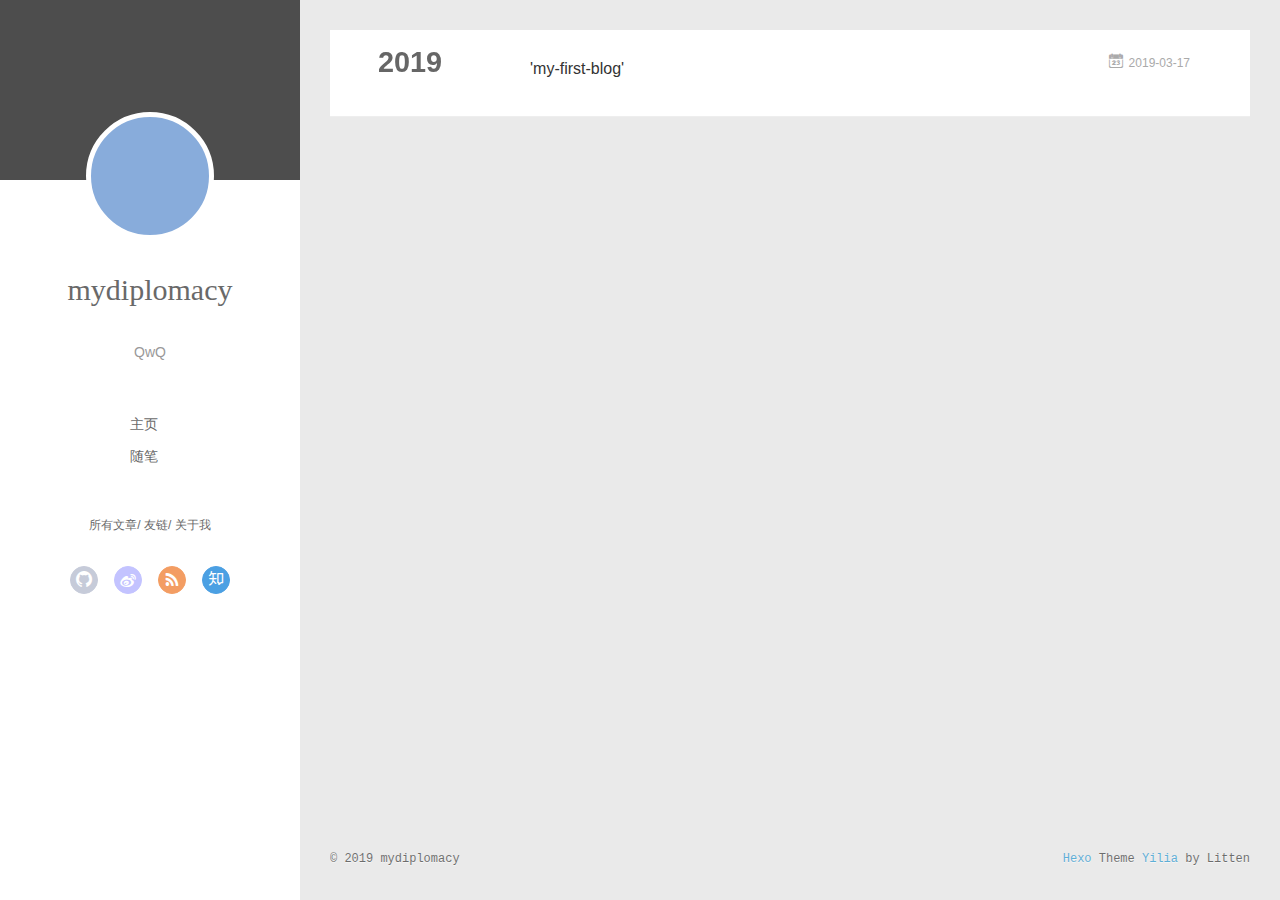
==== commit 1a230625: "Site updated: 2019-03-18 21:51:55" ====
--- a/archives/index.html
+++ b/archives/index.html
@@ -179,60 +179,6 @@
   
     <h1 itemprop="name">
       <a class="archive-article-title" href="/2019/03/17/my-first-blog/">&#39;my-first-blog&#39;</a>
-    </h1>
-  
-
-        <div class="article-info info-on-right">
-          
-          
-
-        </div>
-        <div class="clearfix"></div>
-    </header>
-  </div>
-</article>
-  
-    
-    
-    <article class="archive-article archive-type-post">
-  <div class="archive-article-inner">
-    <header class="archive-article-header">
-      	<div class="article-meta">
-	      	<a href="/2019/03/17/postName/" class="archive-article-date">
-  	<time datetime="2019-03-17T08:15:53.000Z" itemprop="datePublished"><i class="icon-calendar icon"></i>2019-03-17</time>
-</a>
-        </div>
-    	 
-  
-    <h1 itemprop="name">
-      <a class="archive-article-title" href="/2019/03/17/postName/">postName</a>
-    </h1>
-  
-
-        <div class="article-info info-on-right">
-          
-          
-
-        </div>
-        <div class="clearfix"></div>
-    </header>
-  </div>
-</article>
-  
-    
-    
-    <article class="archive-article archive-type-post">
-  <div class="archive-article-inner">
-    <header class="archive-article-header">
-      	<div class="article-meta">
-	      	<a href="/2019/03/17/hello-world/" class="archive-article-date">
-  	<time datetime="2019-03-17T07:29:22.862Z" itemprop="datePublished"><i class="icon-calendar icon"></i>2019-03-17</time>
-</a>
-        </div>
-    	 
-  
-    <h1 itemprop="name">
-      <a class="archive-article-title" href="/2019/03/17/hello-world/">Hello World</a>
     </h1>
   
 
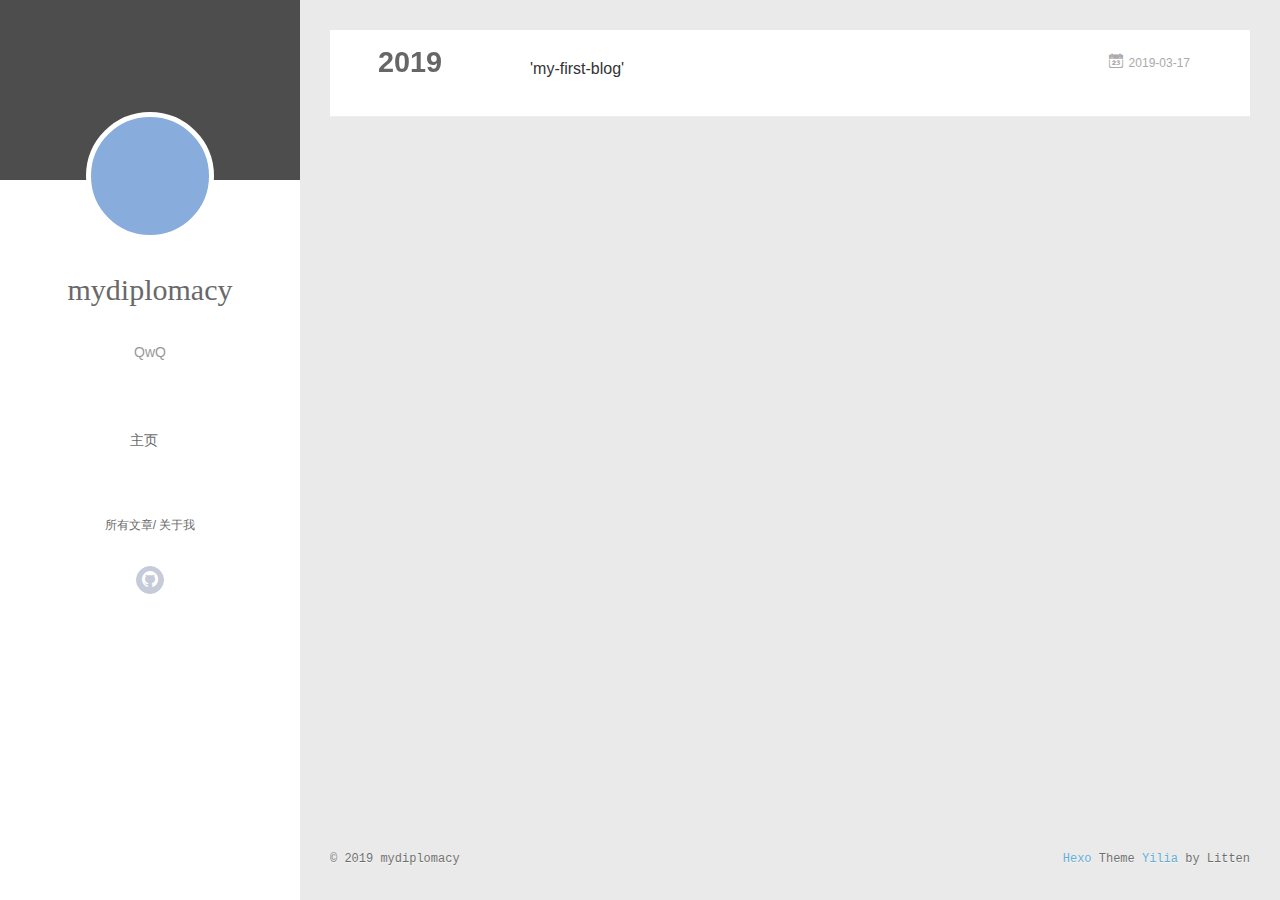
==== commit d1512be1: "Site updated: 2019-03-18 22:02:26" ====
--- a/archives/index.html
+++ b/archives/index.html
@@ -57,18 +57,12 @@
 			
 				<li><a href="/">主页</a></li>
 	        
-				<li><a href="/tags/随笔/">随笔</a></li>
-	        
 			</ul>
 		</nav>
 		<nav class="header-smart-menu">
     		
     			
     			<a q-on="click: openSlider(e, 'innerArchive')" href="javascript:void(0)">所有文章</a>
-    			
-            
-    			
-    			<a q-on="click: openSlider(e, 'friends')" href="javascript:void(0)">友链</a>
     			
             
     			
@@ -79,13 +73,7 @@
 		<nav class="header-nav">
 			<div class="social">
 				
-					<a class="github" target="_blank" href="#" title="github"><i class="icon-github"></i></a>
-		        
-					<a class="weibo" target="_blank" href="#" title="weibo"><i class="icon-weibo"></i></a>
-		        
-					<a class="rss" target="_blank" href="#" title="rss"><i class="icon-rss"></i></a>
-		        
-					<a class="zhihu" target="_blank" href="#" title="zhihu"><i class="icon-zhihu"></i></a>
+					<a class="github" target="_blank" href="https://github.com/mydiplomacy" title="github"><i class="icon-github"></i></a>
 		        
 			</div>
 		</nav>
@@ -115,20 +103,12 @@
 			
 				
 			
-				
-			
 			
 			
 			<nav class="header-nav">
 				<div class="social">
 					
-						<a class="github" target="_blank" href="#" title="github"><i class="icon-github"></i></a>
-			        
-						<a class="weibo" target="_blank" href="#" title="weibo"><i class="icon-weibo"></i></a>
-			        
-						<a class="rss" target="_blank" href="#" title="rss"><i class="icon-rss"></i></a>
-			        
-						<a class="zhihu" target="_blank" href="#" title="zhihu"><i class="icon-zhihu"></i></a>
+						<a class="github" target="_blank" href="https://github.com/mydiplomacy" title="github"><i class="icon-github"></i></a>
 			        
 				</div>
 			</nav>
@@ -137,9 +117,7 @@
 				<ul style="width: 50%">
 				
 				
-					<li style="width: 50%"><a href="/">主页</a></li>
-		        
-					<li style="width: 50%"><a href="/tags/随笔/">随笔</a></li>
+					<li style="width: 100%"><a href="/">主页</a></li>
 		        
 				</ul>
 			</nav>
@@ -251,25 +229,17 @@
       
       
     
-      
-      
-      
-    
     
 
     <ul style="width: 70%">
     
     
       
-      <li style="width: 33.333333333333336%" q-on="click: openSlider(e, 'innerArchive')"><a href="javascript:void(0)" q-class="active:innerArchive">所有文章</a></li>
+      <li style="width: 50%" q-on="click: openSlider(e, 'innerArchive')"><a href="javascript:void(0)" q-class="active:innerArchive">所有文章</a></li>
       
         
       
-      <li style="width: 33.333333333333336%" q-on="click: openSlider(e, 'friends')"><a href="javascript:void(0)" q-class="active:friends">友链</a></li>
-      
-        
-      
-      <li style="width: 33.333333333333336%" q-on="click: openSlider(e, 'aboutme')"><a href="javascript:void(0)" q-class="active:aboutme">关于我</a></li>
+      <li style="width: 50%" q-on="click: openSlider(e, 'aboutme')"><a href="javascript:void(0)" q-class="active:aboutme">关于我</a></li>
       
         
     </ul>
@@ -333,43 +303,11 @@
     
 
     
-    	<section class="tools-section tools-section-friends" q-show="friends">
-  		
-        <ul class="search-ul">
-          
-            <li class="search-li">
-              <a href="http://localhost:4000/" target="_blank" class="search-title"><i class="icon-quo-left icon"></i>友情链接1</a>
-            </li>
-          
-            <li class="search-li">
-              <a href="http://localhost:4000/" target="_blank" class="search-title"><i class="icon-quo-left icon"></i>友情链接2</a>
-            </li>
-          
-            <li class="search-li">
-              <a href="http://localhost:4000/" target="_blank" class="search-title"><i class="icon-quo-left icon"></i>友情链接3</a>
-            </li>
-          
-            <li class="search-li">
-              <a href="http://localhost:4000/" target="_blank" class="search-title"><i class="icon-quo-left icon"></i>友情链接4</a>
-            </li>
-          
-            <li class="search-li">
-              <a href="http://localhost:4000/" target="_blank" class="search-title"><i class="icon-quo-left icon"></i>友情链接5</a>
-            </li>
-          
-            <li class="search-li">
-              <a href="http://localhost:4000/" target="_blank" class="search-title"><i class="icon-quo-left icon"></i>友情链接6</a>
-            </li>
-          
-        </ul>
-  		
-    	</section>
-    
 
     
     	<section class="tools-section tools-section-me" q-show="aboutme">
   	  	
-  	  		<div class="aboutme-wrap" id="js-aboutme">很惭愧&lt;br&gt;&lt;br&gt;只做了一点微小的工作&lt;br&gt;谢谢大家</div>
+  	  		<div class="aboutme-wrap" id="js-aboutme">mydiplomacy</div>
   	  	
     	</section>
     
